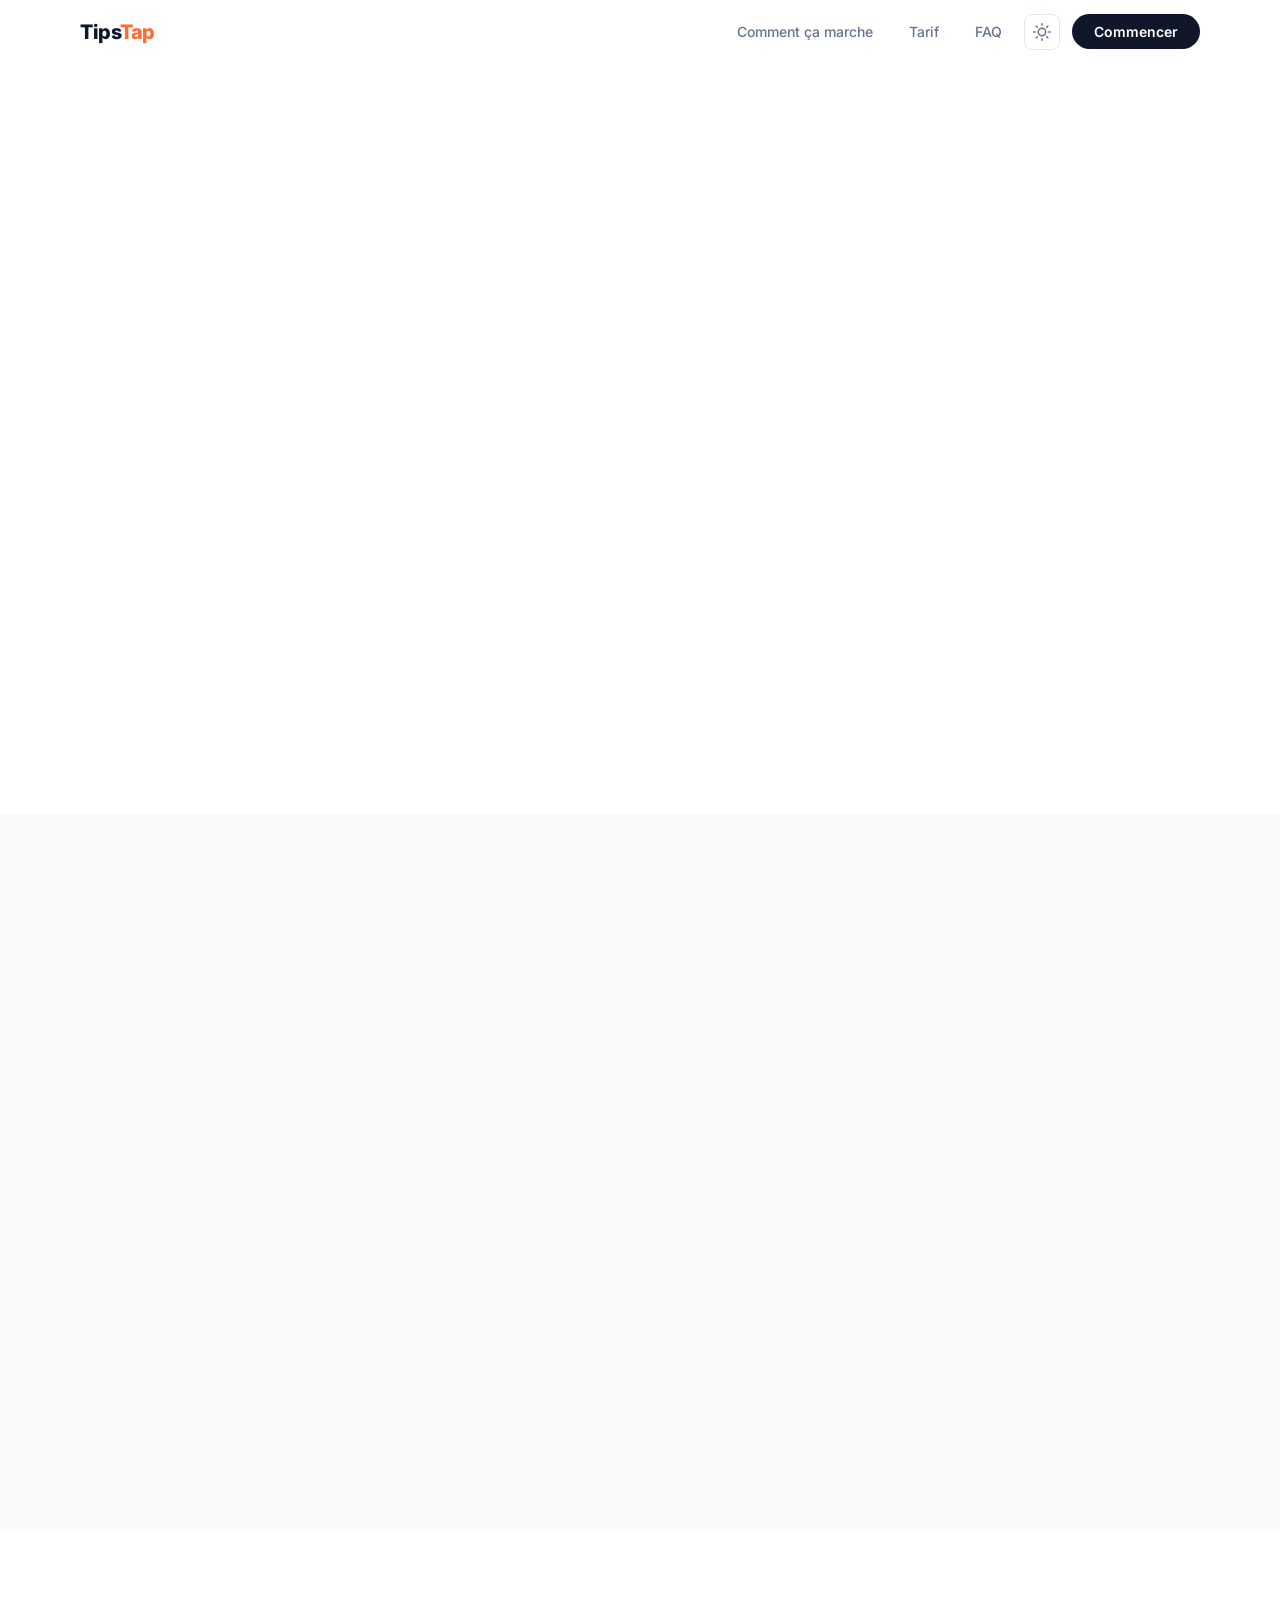
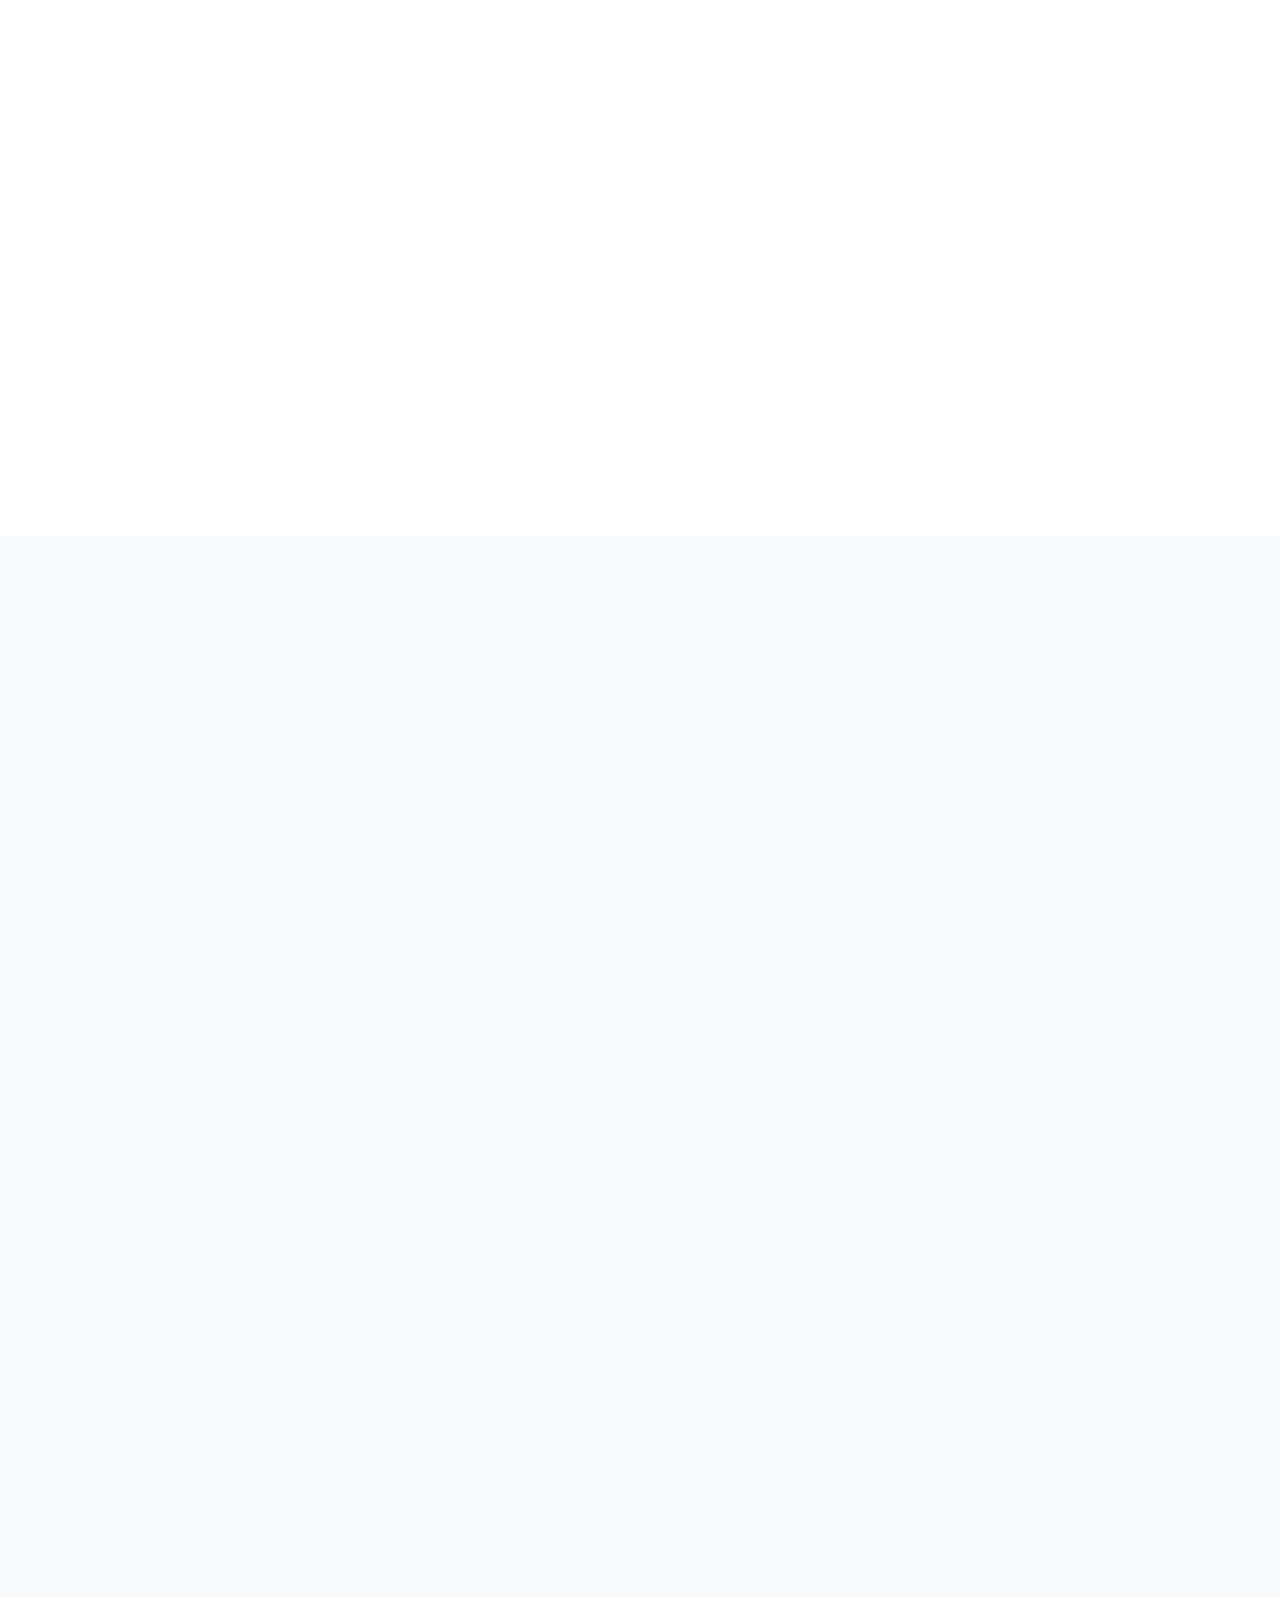
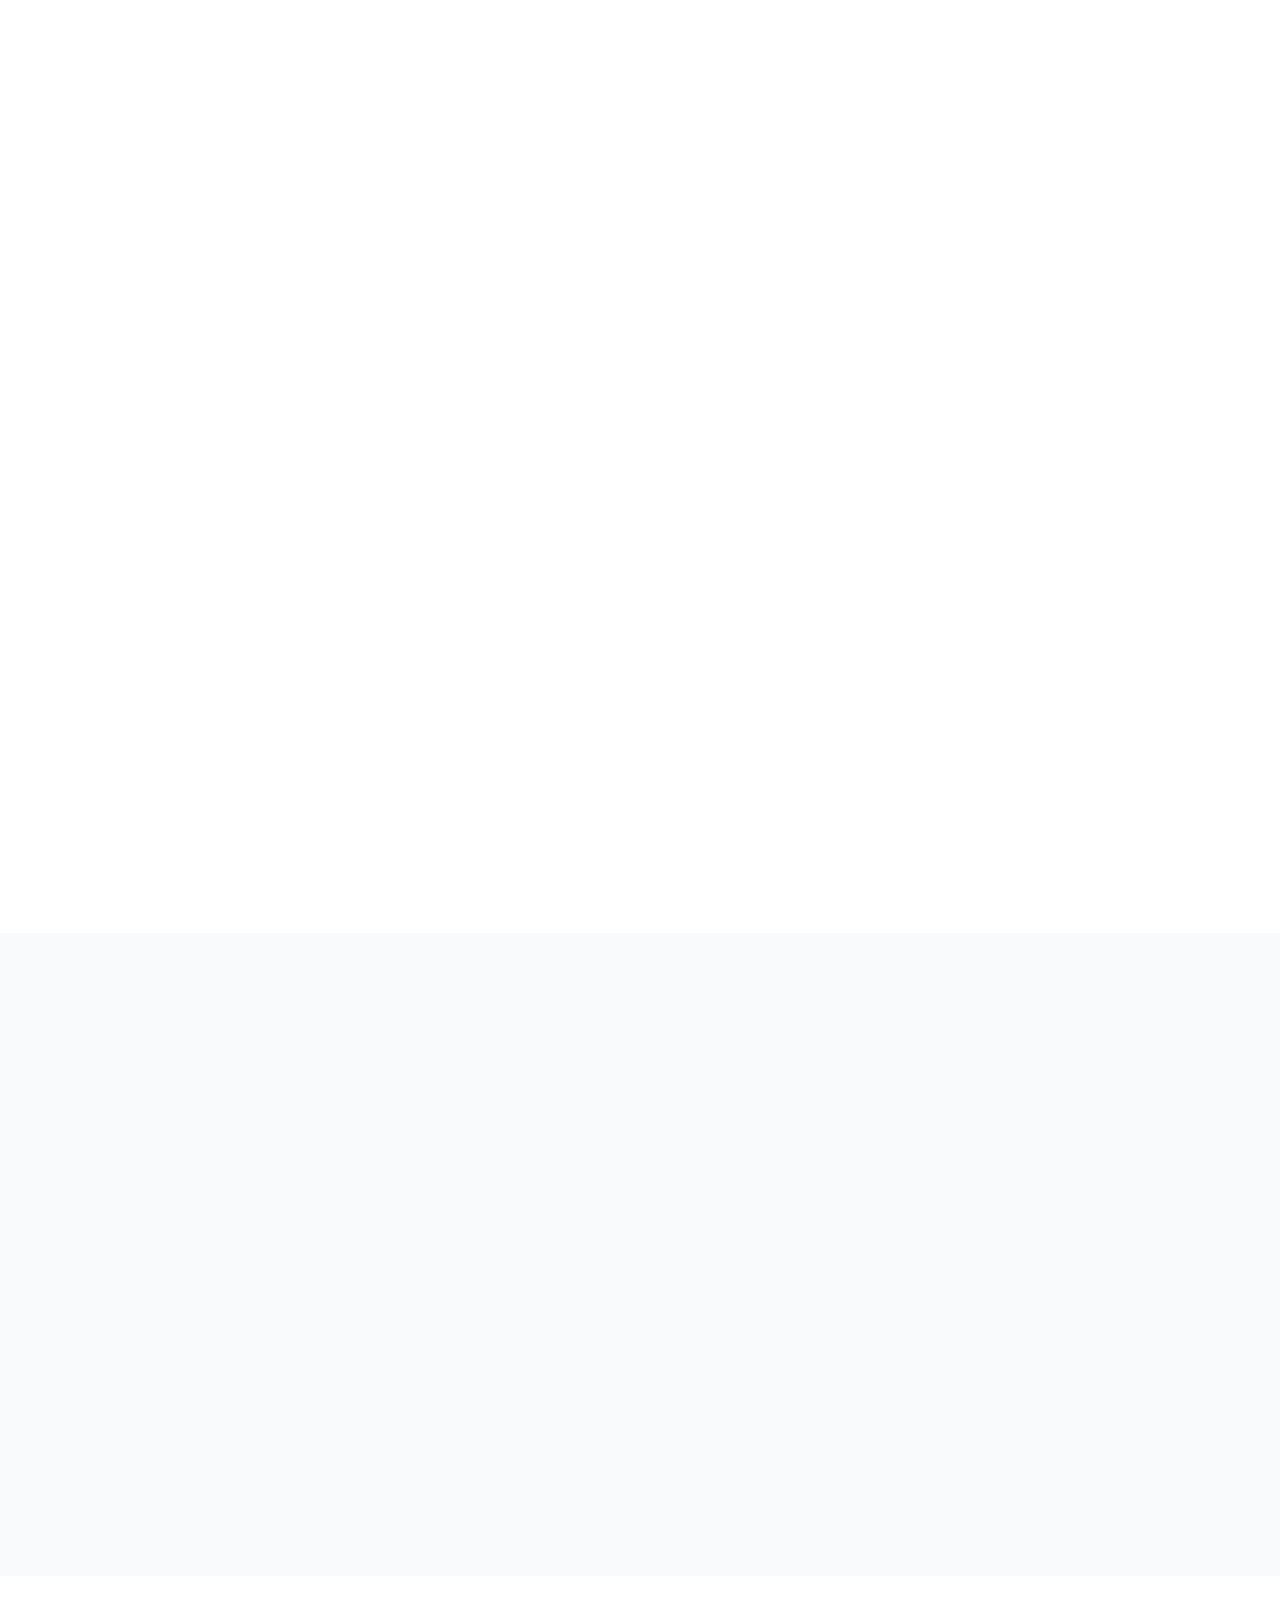
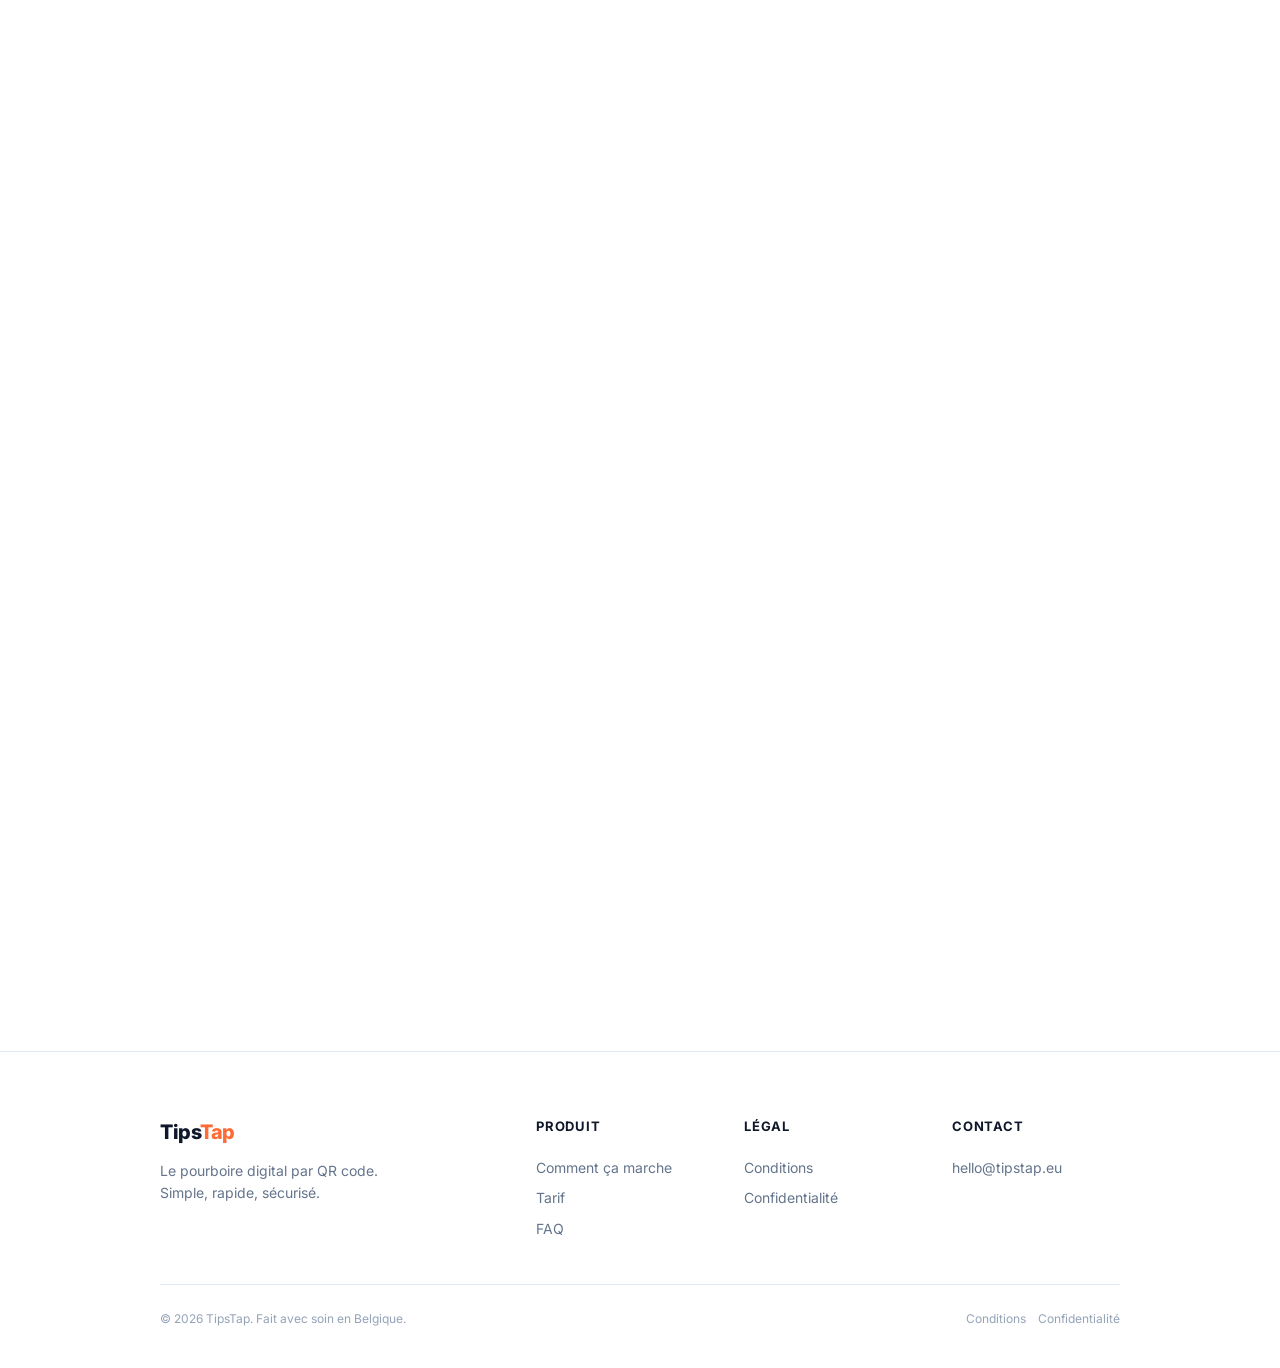
==== index.html @ 60801f9b "Pivot app: blurred media cards with Apple Pay / Google Pay - Dashboard: create cards (photo/video + " ====
<!DOCTYPE html>
<html lang="fr">
<head>
  <meta charset="UTF-8">
  <meta name="viewport" content="width=device-width, initial-scale=1.0">
  <title>TipsTap — Pourboire digital par QR code</title>
  <meta name="description" content="Recevez des pourboires par QR code. Cr&eacute;ez votre page en 2 minutes, imprimez votre QR, et recevez des tips par carte.">
  <meta property="og:title" content="TipsTap — Pourboire digital par QR code">
  <meta property="og:description" content="Plus personne ne paie en cash. Recevez vos pourboires par carte gr&acirc;ce &agrave; un simple QR code.">
  <meta property="og:type" content="website">
  <meta property="og:locale" content="fr_BE">
  <meta name="twitter:card" content="summary_large_image">
  <link rel="icon" href="data:image/svg+xml,<svg xmlns='http://www.w3.org/2000/svg' viewBox='0 0 100 100'><rect width='100' height='100' rx='22' fill='%23FF6B35'/><text x='50' y='70' font-size='52' text-anchor='middle' fill='white' font-family='system-ui' font-weight='800'>T</text></svg>">
  <link rel="preconnect" href="https://fonts.googleapis.com">
  <link href="https://fonts.googleapis.com/css2?family=Inter:wght@400;500;600;700;800;900&display=swap" rel="stylesheet">
  <link rel="stylesheet" href="design-system.css">
  <script>
    (function(){
      var t = localStorage.getItem('tipstap-theme') ||
        (matchMedia('(prefers-color-scheme:dark)').matches ? 'dark' : 'light');
      document.documentElement.setAttribute('data-theme', t);
    })();
  </script>
  <style>
    body { overflow-x: hidden; -webkit-text-size-adjust: 100%; }
    /* Safe areas for notched iPhones */
    @supports (padding: env(safe-area-inset-bottom)) {
      .footer { padding-bottom: calc(40px + env(safe-area-inset-bottom)); }
      .modal { padding-bottom: calc(36px + env(safe-area-inset-bottom)); }
    }

    /* ===== ANIMATIONS ===== */
    .fade-up {
      opacity: 0; transform: translateY(28px);
      transition: opacity 0.7s var(--ease), transform 0.7s var(--ease);
    }
    .fade-up.visible { opacity: 1; transform: none; }
    .delay-1 { transition-delay: 80ms; }
    .delay-2 { transition-delay: 160ms; }
    .delay-3 { transition-delay: 240ms; }
    .delay-4 { transition-delay: 320ms; }

    /* ===== NAV ===== */
    .nav {
      position: fixed; top: 0; left: 0; right: 0; z-index: 100;
      padding: 0 24px;
      background: rgba(255,255,255,0.75);
      backdrop-filter: blur(20px) saturate(180%);
      -webkit-backdrop-filter: blur(20px) saturate(180%);
      border-bottom: 1px solid transparent;
      transition: border-color 0.3s, background 0.3s;
    }
    [data-theme="dark"] .nav { background: rgba(11,17,32,0.8); }
    .nav.scrolled { border-bottom-color: var(--color-border); }
    .nav-inner {
      max-width: 1120px; margin: 0 auto;
      display: flex; align-items: center; justify-content: space-between;
      height: 64px;
    }
    .logo {
      text-decoration: none; display: flex; align-items: center; gap: 10px;
    }
    .nav-right { display: flex; align-items: center; gap: 8px; }
    .mobile-menu-btn {
      display: none; width: 36px; height: 36px; border-radius: var(--radius-xs);
      border: 1px solid var(--color-border); background: var(--color-surface);
      color: var(--color-text-secondary); cursor: pointer;
      align-items: center; justify-content: center; flex-shrink: 0;
    }
    .mobile-menu-btn svg { width: 20px; height: 20px; }
    .mobile-menu {
      display: none; position: fixed; top: 64px; left: 0; right: 0; z-index: 99;
      background: var(--color-surface); border-bottom: 1px solid var(--color-border);
      padding: 12px 24px 20px; box-shadow: var(--shadow-lg);
    }
    .mobile-menu.open { display: block; }
    .mobile-menu a {
      display: block; padding: 12px 0; font-size: 16px; font-weight: 500;
      color: var(--color-text); text-decoration: none;
      border-bottom: 1px solid var(--color-border-light);
    }
    .mobile-menu a:last-child { border: none; }
    .mobile-menu a:hover { color: var(--brand); }
    .nav-link {
      font-size: 14px; font-weight: 500; color: var(--color-text-secondary);
      text-decoration: none; padding: 8px 14px; border-radius: var(--radius-full);
      transition: color var(--duration), background var(--duration);
    }
    .nav-link:hover { color: var(--color-text); background: var(--color-surface-subtle); }
    .nav-cta {
      background: var(--color-text); color: var(--color-surface); border: none;
      padding: 9px 22px; border-radius: var(--radius-full); font-size: 14px;
      font-weight: 600; cursor: pointer; transition: opacity var(--duration);
      font-family: var(--font); margin-left: 4px;
    }
    .nav-cta:hover { opacity: 0.85; }

    /* ===== HERO ===== */
    .hero {
      padding: 140px 24px 60px;
      position: relative;
    }
    .hero-grid {
      max-width: 1120px; margin: 0 auto;
      display: grid; grid-template-columns: 1fr 1fr;
      gap: 64px; align-items: center;
    }
    .hero-text { max-width: 540px; }
    .hero-pill {
      display: inline-flex; align-items: center; gap: 8px;
      background: var(--brand-light); color: var(--brand);
      padding: 6px 16px 6px 8px; border-radius: var(--radius-full);
      font-size: 13px; font-weight: 600; margin-bottom: 24px;
      border: 1px solid rgba(255,107,53,0.15);
    }
    .hero-pill-dot {
      width: 8px; height: 8px; border-radius: 50%;
      background: var(--brand);
      animation: pulse 2s ease infinite;
    }
    @keyframes pulse {
      0%, 100% { opacity: 1; transform: scale(1); }
      50% { opacity: 0.5; transform: scale(0.8); }
    }
    .hero h1 {
      font-size: clamp(38px, 5.5vw, 62px); font-weight: 900;
      line-height: 1.06; letter-spacing: -0.035em;
      margin-bottom: 20px; color: var(--color-text);
    }
    .hero h1 .accent { color: var(--brand); }
    .hero-desc {
      font-size: 18px; line-height: 1.7; color: var(--color-text-secondary);
      margin-bottom: 32px;
    }
    .hero-actions { display: flex; gap: 12px; flex-wrap: wrap; }
    .btn-main {
      display: inline-flex; align-items: center; gap: 8px;
      background: var(--brand); color: white; border: none;
      padding: 14px 28px; border-radius: var(--radius-full); font-size: 16px;
      font-weight: 700; cursor: pointer; transition: all var(--duration);
      font-family: var(--font);
      box-shadow: 0 2px 8px var(--brand-glow);
    }
    .btn-main:hover { background: var(--brand-hover); transform: translateY(-1px); box-shadow: 0 8px 24px var(--brand-glow); }
    .btn-main svg { width: 18px; height: 18px; transition: transform var(--duration); }
    .btn-main:hover svg { transform: translateX(3px); }
    .btn-ghost {
      display: inline-flex; align-items: center; gap: 8px;
      background: var(--color-surface); color: var(--color-text); border: 1.5px solid var(--color-border);
      padding: 13px 28px; border-radius: var(--radius-full); font-size: 16px;
      font-weight: 600; cursor: pointer; transition: all var(--duration);
      font-family: var(--font); text-decoration: none;
    }
    .btn-ghost:hover { border-color: var(--color-text-tertiary); background: var(--color-surface-subtle); color: var(--color-text); }

    /* Social proof row */
    .hero-social {
      display: flex; align-items: center; gap: 12px; margin-top: 32px;
    }
    .hero-avatars {
      display: flex;
    }
    .hero-avatars img {
      width: 36px; height: 36px; border-radius: 50%;
      border: 2px solid var(--color-surface); object-fit: cover;
      margin-left: -8px;
    }
    .hero-avatars img:first-child { margin-left: 0; }
    .hero-social-text {
      font-size: 13px; color: var(--color-text-secondary); line-height: 1.4;
    }
    .hero-social-text strong { color: var(--color-text); }

    /* Phone mockup */
    .hero-visual {
      display: flex; justify-content: center; position: relative;
    }
    .phone {
      width: 300px; border-radius: 36px;
      background: var(--color-surface);
      border: 1px solid var(--color-border);
      padding: 16px;
      box-shadow: var(--shadow-xl);
      position: relative;
    }
    .phone-notch {
      width: 100px; height: 24px; background: var(--color-surface);
      border-radius: 0 0 16px 16px; margin: -16px auto 8px;
      position: relative; z-index: 2;
    }
    .phone-inner {
      background: var(--color-surface-subtle); border-radius: 24px;
      padding: 28px 18px; text-align: center;
    }
    .ph-avatar {
      width: 64px; height: 64px; border-radius: 50%;
      margin: 0 auto 12px; overflow: hidden;
      border: 3px solid var(--brand);
      box-shadow: 0 0 0 4px var(--brand-light);
    }
    .ph-avatar img { width: 100%; height: 100%; object-fit: cover; }
    .ph-name { font-size: 17px; font-weight: 700; color: var(--color-text); margin-bottom: 2px; }
    .ph-role { font-size: 12px; color: var(--color-text-tertiary); margin-bottom: 20px; }
    .ph-amounts { display: flex; gap: 8px; justify-content: center; margin-bottom: 16px; }
    .ph-amt {
      width: 54px; height: 42px; border-radius: 12px;
      border: 1.5px solid var(--color-border); background: var(--color-surface);
      display: flex; align-items: center; justify-content: center;
      font-size: 15px; font-weight: 700; color: var(--color-text-secondary);
    }
    .ph-amt.on { border-color: var(--brand); color: var(--brand); background: var(--brand-light); }
    .ph-btn {
      width: 100%; padding: 13px; border-radius: 14px;
      background: var(--brand); color: white; border: none;
      font-size: 15px; font-weight: 700; font-family: var(--font);
    }
    .ph-lock {
      font-size: 11px; color: var(--color-text-tertiary); margin-top: 12px;
      display: flex; align-items: center; justify-content: center; gap: 4px;
    }
    .ph-lock svg { width: 11px; height: 11px; }

    /* Floating notification */
    .phone-notif {
      position: absolute; top: 60px; right: -40px;
      background: var(--color-surface-raised); border: 1px solid var(--color-border);
      border-radius: var(--radius-sm); padding: 12px 16px;
      box-shadow: var(--shadow-lg);
      display: flex; align-items: center; gap: 10px;
      animation: float 3s ease-in-out infinite;
      white-space: nowrap;
    }
    @keyframes float {
      0%, 100% { transform: translateY(0); }
      50% { transform: translateY(-8px); }
    }
    .phone-notif-icon {
      width: 32px; height: 32px; border-radius: 8px;
      background: var(--color-success-light); color: var(--color-success);
      display: flex; align-items: center; justify-content: center;
      flex-shrink: 0;
    }
    .phone-notif-text { font-size: 12px; font-weight: 600; color: var(--color-text); }
    .phone-notif-sub { font-size: 11px; color: var(--color-text-tertiary); }

    /* ===== LOGOS / TRUST BAR ===== */
    .trust-bar {
      max-width: 960px; margin: 0 auto;
      padding: 48px 24px;
      text-align: center;
    }
    .trust-bar p {
      font-size: 13px; font-weight: 600; color: var(--color-text-tertiary);
      text-transform: uppercase; letter-spacing: 0.08em; margin-bottom: 24px;
    }
    .trust-logos {
      display: flex; justify-content: center; align-items: center;
      gap: 40px; flex-wrap: wrap; opacity: 0.5;
    }
    .trust-logos svg { height: 24px; color: var(--color-text-tertiary); }

    /* ===== STATS BAR ===== */
    .stats-bar {
      max-width: 800px; margin: 0 auto;
      display: grid; grid-template-columns: repeat(3, 1fr);
      gap: 0; background: var(--color-surface-raised);
      border: 1px solid var(--color-border);
      border-radius: var(--radius-lg); overflow: hidden;
    }
    .stat-item {
      text-align: center; padding: 28px 20px;
      border-right: 1px solid var(--color-border);
    }
    .stat-item:last-child { border-right: none; }
    .stat-val {
      font-size: 32px; font-weight: 900; color: var(--color-text);
      letter-spacing: -0.03em; line-height: 1;
    }
    .stat-val .hl { color: var(--brand); }
    .stat-label {
      font-size: 13px; color: var(--color-text-tertiary); font-weight: 500; margin-top: 6px;
    }

    /* ===== SECTION DEFAULTS ===== */
    .section { padding: 96px 24px; }
    .section-label {
      font-size: 13px; font-weight: 700; color: var(--brand);
      text-transform: uppercase; letter-spacing: 0.06em; margin-bottom: 12px;
    }
    .section-heading {
      font-size: clamp(28px, 4vw, 42px); font-weight: 800;
      line-height: 1.15; letter-spacing: -0.025em; margin-bottom: 14px;
      color: var(--color-text);
    }
    .section-desc {
      font-size: 17px; color: var(--color-text-secondary); max-width: 520px; line-height: 1.7;
    }
    .section-center { text-align: center; }
    .section-center .section-desc { margin: 0 auto; }
    .section-alt { background: var(--color-surface-subtle); }

    /* ===== USE CASES (NEW) ===== */
    .usecases-grid {
      display: grid; grid-template-columns: repeat(4, 1fr);
      gap: 16px; max-width: 1060px; margin: 56px auto 0;
    }
    .usecase-card {
      position: relative; border-radius: var(--radius); overflow: hidden;
      aspect-ratio: 4/5; cursor: pointer;
    }
    .usecase-card img {
      width: 100%; height: 100%; object-fit: cover;
      transition: transform 0.5s var(--ease);
    }
    .usecase-card:hover img { transform: scale(1.05); }
    .usecase-overlay {
      position: absolute; inset: 0;
      background: linear-gradient(to top, rgba(0,0,0,0.7) 0%, transparent 50%);
      display: flex; flex-direction: column; justify-content: flex-end;
      padding: 20px;
    }
    .usecase-label {
      font-size: 15px; font-weight: 700; color: white;
    }
    .usecase-sub {
      font-size: 12px; color: rgba(255,255,255,0.7); margin-top: 2px;
    }

    /* ===== HOW IT WORKS ===== */
    .steps {
      display: grid; grid-template-columns: repeat(3, 1fr);
      gap: 20px; max-width: 960px; margin: 56px auto 0;
      position: relative;
    }
    .step {
      background: var(--color-surface-raised); border: 1px solid var(--color-border);
      border-radius: var(--radius-lg); padding: 32px 24px;
      position: relative; transition: all 0.3s var(--ease);
    }
    .step:hover { border-color: var(--brand); box-shadow: 0 8px 32px var(--brand-glow); transform: translateY(-2px); }
    .step-num {
      width: 40px; height: 40px; border-radius: var(--radius-sm);
      background: var(--brand-light); color: var(--brand);
      display: flex; align-items: center; justify-content: center;
      font-size: 16px; font-weight: 800; margin-bottom: 20px;
    }
    .step-icon {
      position: absolute; top: 28px; right: 24px;
      width: 44px; height: 44px; border-radius: var(--radius-sm);
      background: var(--color-surface-subtle); color: var(--color-text-tertiary);
      display: flex; align-items: center; justify-content: center;
    }
    .step-icon svg { width: 22px; height: 22px; }
    .step h3 { font-size: 17px; font-weight: 700; margin-bottom: 8px; color: var(--color-text); }
    .step p { font-size: 14px; color: var(--color-text-secondary); line-height: 1.7; }

    /* ===== PRODUCT IN ACTION (NEW) ===== */
    .showcase {
      max-width: 1060px; margin: 0 auto;
    }
    .showcase-item {
      display: grid; grid-template-columns: 1fr 1fr;
      gap: 64px; align-items: center;
      margin-top: 64px;
    }
    .showcase-item.reverse { direction: rtl; }
    .showcase-item.reverse > * { direction: ltr; }
    .showcase-badge {
      display: inline-flex; align-items: center; gap: 6px;
      font-size: 12px; font-weight: 700; color: var(--brand);
      text-transform: uppercase; letter-spacing: 0.06em; margin-bottom: 12px;
    }
    .showcase-badge svg { width: 16px; height: 16px; }
    .showcase-item h3 {
      font-size: 24px; font-weight: 800; color: var(--color-text);
      margin-bottom: 12px; letter-spacing: -0.02em;
    }
    .showcase-item p {
      font-size: 15px; color: var(--color-text-secondary); line-height: 1.7;
      margin-bottom: 20px;
    }
    .showcase-feature {
      display: flex; align-items: center; gap: 10px; margin-bottom: 10px;
    }
    .showcase-feature-icon {
      width: 28px; height: 28px; border-radius: 8px;
      background: var(--brand-light); color: var(--brand);
      display: flex; align-items: center; justify-content: center; flex-shrink: 0;
    }
    .showcase-feature-icon svg { width: 14px; height: 14px; }
    .showcase-feature span { font-size: 14px; font-weight: 500; color: var(--color-text); }
    .showcase-visual {
      background: var(--color-surface-subtle); border: 1px solid var(--color-border);
      border-radius: var(--radius-lg); padding: 32px;
      display: flex; align-items: center; justify-content: center;
    }
    .showcase-phone {
      width: 240px; border-radius: 28px;
      background: var(--color-surface);
      border: 1px solid var(--color-border);
      padding: 12px; box-shadow: var(--shadow-lg);
    }
    .showcase-phone-inner {
      background: var(--color-surface-subtle); border-radius: 20px;
      padding: 20px 14px; text-align: center;
    }
    .showcase-dash {
      width: 100%; border-radius: var(--radius);
      background: var(--color-surface);
      border: 1px solid var(--color-border);
      padding: 20px; box-shadow: var(--shadow-lg);
    }
    .showcase-dash-header {
      display: flex; align-items: center; justify-content: space-between;
      margin-bottom: 16px;
    }
    .showcase-dash-title { font-size: 14px; font-weight: 700; color: var(--color-text); }
    .showcase-dash-badge {
      font-size: 11px; font-weight: 600; color: var(--color-success);
      background: var(--color-success-light); padding: 3px 8px; border-radius: 6px;
    }
    .showcase-dash-stats {
      display: grid; grid-template-columns: repeat(3, 1fr); gap: 12px;
      margin-bottom: 16px;
    }
    .sds-card {
      background: var(--color-surface-subtle); border-radius: var(--radius-xs);
      padding: 12px; text-align: center;
    }
    .sds-val { font-size: 18px; font-weight: 800; color: var(--color-text); }
    .sds-label { font-size: 10px; color: var(--color-text-tertiary); margin-top: 2px; }
    .showcase-dash-bars {
      display: flex; align-items: flex-end; gap: 6px; height: 60px;
    }
    .sdb {
      flex: 1; border-radius: 4px 4px 0 0;
      background: var(--brand-light);
    }
    .sdb.active { background: var(--brand); }

    /* ===== PRICING ===== */
    .pricing-section { position: relative; }
    .price-box {
      max-width: 440px; margin: 48px auto 0;
      background: var(--color-surface-raised); border: 1px solid var(--color-border);
      border-radius: var(--radius-xl); padding: 40px 32px;
      text-align: center; position: relative;
      box-shadow: var(--shadow-md);
    }
    .price-popular {
      position: absolute; top: -12px; left: 50%; transform: translateX(-50%);
      background: var(--brand); color: white;
      padding: 4px 16px; border-radius: var(--radius-full);
      font-size: 12px; font-weight: 700;
    }
    .price-tag { font-size: 13px; font-weight: 600; color: var(--color-text-tertiary); margin-bottom: 8px; }
    .price-val {
      font-size: 56px; font-weight: 900; letter-spacing: -0.04em;
      color: var(--color-text); line-height: 1;
    }
    .price-val small { font-size: 20px; font-weight: 500; color: var(--color-text-tertiary); }
    .price-note { font-size: 14px; color: var(--color-text-secondary); margin: 8px 0 28px; }
    .check-list { list-style: none; text-align: left; margin-bottom: 28px; }
    .check-list li {
      padding: 10px 0; font-size: 15px; color: var(--color-text-secondary);
      display: flex; align-items: center; gap: 12px;
      border-bottom: 1px solid var(--color-border-light);
    }
    .check-list li:last-child { border: none; }
    .check-list li svg { flex-shrink: 0; color: var(--brand); }
    .price-btn {
      width: 100%; padding: 15px; border-radius: var(--radius-sm);
      background: var(--brand); color: white; border: none;
      font-size: 16px; font-weight: 700; cursor: pointer;
      transition: all var(--duration); font-family: var(--font);
      box-shadow: 0 2px 8px var(--brand-glow);
    }
    .price-btn:hover { background: var(--brand-hover); transform: translateY(-1px); }

    /* ===== TESTIMONIALS ===== */
    .reviews {
      display: grid; grid-template-columns: repeat(auto-fit, minmax(300px, 1fr));
      gap: 20px; max-width: 1060px; margin: 56px auto 0;
    }
    .review {
      background: var(--color-surface-raised); border: 1px solid var(--color-border);
      border-radius: var(--radius-lg); padding: 28px 24px;
      transition: border-color 0.3s, box-shadow 0.3s;
    }
    .review:hover { border-color: var(--color-text-tertiary); box-shadow: var(--shadow-md); }
    .review-quote {
      font-size: 32px; color: var(--brand); opacity: 0.3; line-height: 1; margin-bottom: 8px;
    }
    .review-stars { color: #F59E0B; font-size: 14px; letter-spacing: 2px; margin-bottom: 12px; }
    .review-text { font-size: 15px; color: var(--color-text-secondary); line-height: 1.7; margin-bottom: 20px; }
    .review-author { display: flex; align-items: center; gap: 12px; }
    .review-av {
      width: 40px; height: 40px; border-radius: 50%;
      overflow: hidden; flex-shrink: 0;
      border: 2px solid var(--color-border);
    }
    .review-av img { width: 100%; height: 100%; object-fit: cover; }
    .review-name { font-size: 14px; font-weight: 700; color: var(--color-text); }
    .review-role { font-size: 12px; color: var(--color-text-tertiary); }

    /* ===== FAQ ===== */
    .faq-list { max-width: 640px; margin: 48px auto 0; }
    .faq-item { border-bottom: 1px solid var(--color-border); }
    .faq-q {
      display: flex; justify-content: space-between; align-items: center;
      cursor: pointer; font-size: 15px; font-weight: 600;
      color: var(--color-text); background: none; border: none;
      width: 100%; text-align: left; padding: 20px 0;
      font-family: var(--font); transition: color var(--duration); gap: 16px;
    }
    .faq-q:hover { color: var(--brand); }
    .faq-chevron {
      width: 20px; height: 20px; flex-shrink: 0;
      transition: transform 0.3s; color: var(--color-text-tertiary);
    }
    .faq-item.open .faq-chevron { transform: rotate(180deg); color: var(--brand); }
    .faq-a { max-height: 0; overflow: hidden; transition: max-height 0.35s ease; }
    .faq-item.open .faq-a { max-height: 200px; }
    .faq-a p { padding-bottom: 20px; font-size: 15px; color: var(--color-text-secondary); line-height: 1.7; }

    /* ===== CTA BANNER ===== */
    .cta-section { padding: 0 24px 96px; }
    .cta-box {
      max-width: 1060px; margin: 0 auto;
      background: #0F172A; border-radius: var(--radius-xl);
      padding: 80px 40px; text-align: center;
      position: relative; overflow: hidden;
    }
    [data-theme="dark"] .cta-box {
      background: #162031; border: 1px solid var(--color-border);
    }
    .cta-box::before {
      content: ''; position: absolute; inset: 0;
      background: radial-gradient(ellipse 50% 70% at 50% 110%, var(--brand-glow), transparent);
    }
    .cta-box::after {
      content: ''; position: absolute; inset: 0; opacity: 0.03;
      background-image: url("data:image/svg+xml,%3Csvg width='40' height='40' xmlns='http://www.w3.org/2000/svg'%3E%3Cpath d='M0 0h40v40H0z' fill='none'/%3E%3Cpath d='M0 20h40M20 0v40' stroke='white' stroke-width='0.5'/%3E%3C/svg%3E");
    }
    .cta-box h2 {
      font-size: clamp(26px, 4vw, 40px); font-weight: 800;
      color: white; margin-bottom: 14px; position: relative;
      letter-spacing: -0.02em;
    }
    .cta-box p {
      font-size: 17px; color: rgba(255,255,255,0.5);
      margin-bottom: 36px; position: relative;
    }
    .cta-box-btn {
      position: relative;
      display: inline-flex; align-items: center; gap: 8px;
      background: var(--brand); color: white; border: none;
      padding: 16px 36px; border-radius: var(--radius-full); font-size: 16px;
      font-weight: 700; cursor: pointer; transition: all var(--duration);
      font-family: var(--font);
      box-shadow: 0 4px 16px var(--brand-glow);
    }
    .cta-box-btn:hover { background: var(--brand-hover); transform: translateY(-2px); box-shadow: 0 8px 32px var(--brand-glow); }
    .cta-box-btn svg { width: 18px; height: 18px; transition: transform var(--duration); }
    .cta-box-btn:hover svg { transform: translateX(3px); }

    /* ===== FOOTER ===== */
    .footer {
      padding: 64px 24px 40px; border-top: 1px solid var(--color-border);
    }
    .footer-inner {
      max-width: 960px; margin: 0 auto;
      display: grid; grid-template-columns: 2fr 1fr 1fr 1fr;
      gap: 40px;
    }
    .footer-brand p {
      font-size: 14px; color: var(--color-text-secondary); margin-top: 12px;
      max-width: 240px; line-height: 1.6;
    }
    .footer-col h4 {
      font-size: 13px; font-weight: 700; color: var(--color-text);
      text-transform: uppercase; letter-spacing: 0.06em; margin-bottom: 16px;
    }
    .footer-col a {
      display: block; font-size: 14px; color: var(--color-text-secondary);
      text-decoration: none; padding: 4px 0; transition: color var(--duration);
    }
    .footer-col a:hover { color: var(--brand); }
    .footer-bottom {
      max-width: 960px; margin: 40px auto 0;
      padding-top: 24px; border-top: 1px solid var(--color-border);
      display: flex; justify-content: space-between; align-items: center;
    }
    .footer-copy { font-size: 12px; color: var(--color-text-tertiary); }

    /* ===== AUTH MODAL ===== */
    .modal-overlay {
      display: none; position: fixed; inset: 0; z-index: 200;
      background: var(--color-overlay); backdrop-filter: blur(8px);
      -webkit-backdrop-filter: blur(8px);
      align-items: center; justify-content: center; padding: 24px;
    }
    .modal-overlay.active { display: flex; }
    .modal {
      background: var(--color-surface); border-radius: var(--radius-lg);
      padding: 40px 32px; width: 100%; max-width: 400px;
      box-shadow: var(--shadow-xl);
      border: 1px solid var(--color-border);
      position: relative;
      animation: slideUp 0.25s var(--ease);
    }
    @keyframes slideUp {
      from { opacity: 0; transform: translateY(16px); }
      to { opacity: 1; transform: translateY(0); }
    }
    .modal-close {
      position: absolute; top: 14px; right: 14px;
      width: 32px; height: 32px; border-radius: var(--radius-xs);
      border: 1px solid var(--color-border); background: var(--color-surface); cursor: pointer;
      font-size: 16px; color: var(--color-text-tertiary); display: flex;
      align-items: center; justify-content: center; transition: all var(--duration);
    }
    .modal-close:hover { background: var(--color-surface-subtle); color: var(--color-text); }
    .modal h2 { font-size: 22px; font-weight: 800; margin-bottom: 4px; color: var(--color-text); }
    .modal .subtitle { font-size: 14px; color: var(--color-text-secondary); margin-bottom: 24px; }
    .tabs {
      display: flex; gap: 4px; background: var(--color-surface-subtle);
      border-radius: var(--radius-sm); padding: 4px; margin-bottom: 20px;
      border: 1px solid var(--color-border-light);
    }
    .tab {
      flex: 1; padding: 9px; text-align: center; border: none;
      background: transparent; border-radius: 9px; font-size: 13px;
      font-weight: 600; color: var(--color-text-tertiary); cursor: pointer;
      transition: all var(--duration); font-family: var(--font);
    }
    .tab.active { background: var(--color-surface); color: var(--color-text); box-shadow: var(--shadow-xs); }
    .form-group { margin-bottom: 14px; }
    .form-group label {
      display: block; font-size: 13px; font-weight: 600;
      color: var(--color-text); margin-bottom: 5px;
    }
    .form-group input {
      width: 100%; padding: 11px 14px; border: 1.5px solid var(--color-border);
      border-radius: 10px; font-size: 15px; outline: none;
      transition: all var(--duration); font-family: var(--font);
      background: var(--color-surface); color: var(--color-text);
    }
    .form-group input:focus { border-color: var(--brand); box-shadow: 0 0 0 3px var(--brand-glow); }
    .form-group input.error { border-color: var(--color-error); }
    .btn-primary {
      width: 100%; padding: 13px; border-radius: 10px;
      background: var(--brand); color: white; border: none;
      font-size: 15px; font-weight: 700; cursor: pointer;
      transition: all var(--duration); margin-top: 6px; font-family: var(--font);
      box-shadow: 0 2px 8px var(--brand-glow);
    }
    .btn-primary:hover { background: var(--brand-hover); }
    .btn-primary:disabled { opacity: 0.5; cursor: not-allowed; }
    .auth-error {
      background: var(--color-error-light); color: var(--color-error); padding: 10px 14px;
      border-radius: 10px; font-size: 13px; margin-bottom: 14px;
      display: none; border: 1px solid rgba(239,68,68,0.2);
    }
    .auth-error.visible { display: block; }
    .forgot-link {
      display: block; text-align: right; font-size: 13px;
      color: var(--brand); text-decoration: none; margin-top: -6px;
      margin-bottom: 6px; cursor: pointer;
    }
    .switch-auth {
      text-align: center; font-size: 13px; color: var(--color-text-secondary); margin-top: 18px;
    }
    .switch-auth a { color: var(--brand); font-weight: 600; cursor: pointer; text-decoration: none; }

    /* ===== RESPONSIVE ===== */
    @media (max-width: 900px) {
      .hero-grid { grid-template-columns: 1fr; text-align: center; gap: 40px; }
      .hero-text { max-width: 560px; margin: 0 auto; }
      .hero-actions { justify-content: center; }
      .hero-social { justify-content: center; }
      .phone-notif { right: -10px; }
      .usecases-grid { grid-template-columns: repeat(2, 1fr); }
      .showcase-item, .showcase-item.reverse { grid-template-columns: 1fr; gap: 32px; }
      .showcase-item.reverse { direction: ltr; }
      .footer-inner { grid-template-columns: 1fr 1fr; }
      .section { padding: 72px 24px; }
    }
    @media (max-width: 640px) {
      .hero { padding: 100px 16px 32px; }
      .nav-inner { height: 56px; }
      .nav-link { display: none; }
      .mobile-menu-btn { display: flex; }
      .nav-cta { padding: 8px 16px; font-size: 13px; }
      .section { padding: 56px 16px; }
      .section-heading { font-size: 26px; }
      .section-desc { font-size: 15px; }
      .steps { grid-template-columns: 1fr; max-width: 400px; margin-left: auto; margin-right: auto; }
      .stats-bar { grid-template-columns: 1fr; }
      .stat-item { border-right: none; border-bottom: 1px solid var(--color-border); padding: 20px 16px; }
      .stat-item:last-child { border-bottom: none; }
      .stat-val { font-size: 26px; }
      .usecases-grid { grid-template-columns: 1fr 1fr; gap: 10px; }
      .usecase-card { aspect-ratio: 3/4; }
      .reviews { grid-template-columns: 1fr; }
      .phone { width: 240px; border-radius: 28px; padding: 12px; }
      .phone-inner { padding: 20px 14px; border-radius: 20px; }
      .phone-notch { width: 80px; height: 20px; }
      .phone-notif { top: 40px; right: -6px; padding: 8px 12px; }
      .phone-notif-text { font-size: 11px; }
      .phone-notif-sub { font-size: 10px; }
      .phone-notif-icon { width: 28px; height: 28px; }
      .ph-avatar { width: 52px; height: 52px; }
      .ph-name { font-size: 15px; }
      .ph-amounts { gap: 6px; }
      .ph-amt { width: 44px; height: 36px; font-size: 13px; border-radius: 10px; }
      .ph-btn { padding: 11px; font-size: 13px; border-radius: 12px; }
      .cta-box { padding: 48px 20px; border-radius: var(--radius-lg); }
      .cta-box h2 { font-size: 24px; }
      .cta-box p { font-size: 15px; margin-bottom: 28px; }
      .cta-box-btn { padding: 14px 28px; font-size: 15px; }
      .modal-overlay { padding: 0; align-items: flex-end; }
      .modal {
        padding: 28px 20px 36px; border-radius: var(--radius-lg) var(--radius-lg) 0 0;
        max-width: 100%; max-height: 92vh; overflow-y: auto;
        animation: slideUpMobile 0.3s var(--ease);
      }
      @keyframes slideUpMobile {
        from { transform: translateY(100%); } to { transform: translateY(0); }
      }
      .price-box { padding: 32px 20px; }
      .price-val { font-size: 44px; }
      .check-list li { font-size: 14px; padding: 9px 0; }
      .review { padding: 22px 18px; }
      .faq-q { font-size: 14px; padding: 16px 0; }
      .footer { padding: 48px 16px 32px; }
      .footer-inner { grid-template-columns: 1fr; gap: 28px; }
      .footer-bottom { flex-direction: column; gap: 12px; text-align: center; }
      .hero-desc { font-size: 16px; }
      .hero-pill { font-size: 12px; padding: 5px 12px 5px 7px; }
      .btn-main { padding: 13px 24px; font-size: 15px; width: 100%; justify-content: center; }
      .btn-ghost { padding: 12px 24px; font-size: 15px; width: 100%; justify-content: center; }
      .hero-actions { flex-direction: column; width: 100%; max-width: 320px; margin-left: auto; margin-right: auto; }
      .hero-social { flex-direction: column; gap: 8px; }
      .hero-avatars img { width: 32px; height: 32px; }
      .step { padding: 24px 20px; }
      .step-icon { top: 20px; right: 16px; width: 38px; height: 38px; }
      .showcase-visual { padding: 20px; }
      .showcase-phone { width: 200px; }
      .showcase-item h3 { font-size: 20px; }
      .showcase-item p { font-size: 14px; }
      .trust-bar { padding: 32px 16px; }
      .trust-logos { gap: 24px; }
    }
    @media (max-width: 380px) {
      .hero h1 { font-size: 30px; }
      .usecases-grid { grid-template-columns: 1fr; }
      .usecase-card { aspect-ratio: 16/10; }
      .phone { width: 220px; }
      .stat-val { font-size: 22px; }
      .nav-cta { padding: 7px 12px; font-size: 12px; }
    }
  </style>
</head>
<body>

  <!-- NAV -->
  <nav class="nav" id="mainNav">
    <div class="nav-inner">
      <a href="/" class="logo">
        <span class="logo-wordmark">Tips<span>Tap</span></span>
      </a>
      <div class="nav-right">
        <a href="#how" class="nav-link">Comment &ccedil;a marche</a>
        <a href="#pricing" class="nav-link">Tarif</a>
        <a href="#faq" class="nav-link">FAQ</a>
        <button class="mobile-menu-btn" onclick="toggleMobileMenu()" aria-label="Menu">
          <svg viewBox="0 0 24 24" fill="none" stroke="currentColor" stroke-width="2" stroke-linecap="round"><line x1="3" y1="6" x2="21" y2="6"/><line x1="3" y1="12" x2="21" y2="12"/><line x1="3" y1="18" x2="21" y2="18"/></svg>
        </button>
        <button class="theme-toggle" onclick="toggleTheme()" aria-label="Changer le th&egrave;me">
          <svg class="icon-sun" viewBox="0 0 24 24" fill="none" stroke="currentColor" stroke-width="2" stroke-linecap="round"><circle cx="12" cy="12" r="5"/><line x1="12" y1="1" x2="12" y2="3"/><line x1="12" y1="21" x2="12" y2="23"/><line x1="4.22" y1="4.22" x2="5.64" y2="5.64"/><line x1="18.36" y1="18.36" x2="19.78" y2="19.78"/><line x1="1" y1="12" x2="3" y2="12"/><line x1="21" y1="12" x2="23" y2="12"/><line x1="4.22" y1="19.78" x2="5.64" y2="18.36"/><line x1="18.36" y1="5.64" x2="19.78" y2="4.22"/></svg>
          <svg class="icon-moon" viewBox="0 0 24 24" fill="none" stroke="currentColor" stroke-width="2" stroke-linecap="round"><path d="M21 12.79A9 9 0 1111.21 3 7 7 0 0021 12.79z"/></svg>
        </button>
        <button class="nav-cta" onclick="openAuth()">Commencer</button>
      </div>
    </div>
  </nav>

  <!-- MOBILE MENU -->
  <div class="mobile-menu" id="mobileMenu">
    <a href="#how" onclick="closeMobileMenu()">Comment &ccedil;a marche</a>
    <a href="#pricing" onclick="closeMobileMenu()">Tarif</a>
    <a href="#faq" onclick="closeMobileMenu()">FAQ</a>
    <a href="#" onclick="closeMobileMenu();openAuth();return false;" style="color:var(--brand);font-weight:700;">Commencer</a>
  </div>

  <!-- HERO -->
  <section class="hero">
    <div class="hero-grid">
      <div class="hero-text">
        <div class="hero-pill fade-up">
          <div class="hero-pill-dot"></div>
          Lancement en Belgique
        </div>
        <h1 class="fade-up delay-1">Le pourboire<br>passe au <span class="accent">digital.</span></h1>
        <p class="hero-desc fade-up delay-2">Cr&eacute;ez votre QR code, imprimez-le, et recevez des tips par carte, Apple&nbsp;Pay ou Google&nbsp;Pay. Sans app, sans mat&eacute;riel.</p>
        <div class="hero-actions fade-up delay-3">
          <button class="btn-main" onclick="openAuth()">
            Cr&eacute;er mon QR gratuit
            <svg viewBox="0 0 24 24" fill="none" stroke="currentColor" stroke-width="2.5" stroke-linecap="round" stroke-linejoin="round"><path d="M5 12h14M12 5l7 7-7 7"/></svg>
          </button>
          <a class="btn-ghost" href="#how">D&eacute;couvrir</a>
        </div>
        <div class="hero-social fade-up delay-4">
          <div class="hero-avatars">
            <img src="https://images.unsplash.com/photo-1507003211169-0a1dd7228f2d?w=80&h=80&fit=crop&crop=face" alt="" loading="lazy">
            <img src="https://images.unsplash.com/photo-1494790108377-be9c29b29330?w=80&h=80&fit=crop&crop=face" alt="" loading="lazy">
            <img src="https://images.unsplash.com/photo-1506794778202-cad84cf45f1d?w=80&h=80&fit=crop&crop=face" alt="" loading="lazy">
            <img src="https://images.unsplash.com/photo-1438761681033-6461ffad8d80?w=80&h=80&fit=crop&crop=face" alt="" loading="lazy">
          </div>
          <div class="hero-social-text"><strong>500+ pros</strong> nous font d&eacute;j&agrave; confiance</div>
        </div>
      </div>
      <div class="hero-visual fade-up delay-2">
        <div class="phone">
          <div class="phone-notch"></div>
          <div class="phone-inner">
            <div class="ph-avatar">
              <img src="https://images.unsplash.com/photo-1534528741775-53994a69daeb?w=128&h=128&fit=crop&crop=face" alt="">
            </div>
            <div class="ph-name">Sarah M.</div>
            <div class="ph-role">Barista chez Copernic</div>
            <div class="ph-amounts">
              <div class="ph-amt">1&euro;</div>
              <div class="ph-amt on">2&euro;</div>
              <div class="ph-amt">5&euro;</div>
              <div class="ph-amt">...</div>
            </div>
            <div class="ph-btn">Laisser 2,00&euro; de tip</div>
            <div class="ph-lock">
              <svg viewBox="0 0 24 24" fill="none" stroke="currentColor" stroke-width="2.5"><rect x="3" y="11" width="18" height="11" rx="2"/><path d="M7 11V7a5 5 0 0110 0v4"/></svg>
              S&eacute;curis&eacute; Stripe
            </div>
          </div>
        </div>
        <div class="phone-notif">
          <div class="phone-notif-icon">
            <svg width="16" height="16" viewBox="0 0 24 24" fill="none" stroke="currentColor" stroke-width="2.5" stroke-linecap="round"><polyline points="20 6 9 17 4 12"/></svg>
          </div>
          <div>
            <div class="phone-notif-text">+2,00&euro; re&ccedil;u !</div>
            <div class="phone-notif-sub">De Thomas &middot; il y a 3s</div>
          </div>
        </div>
      </div>
    </div>
  </section>

  <!-- STATS BAR -->
  <div class="section" style="padding-top:24px;padding-bottom:48px;">
    <div class="stats-bar fade-up">
      <div class="stat-item">
        <div class="stat-val"><span class="hl">10%</span></div>
        <div class="stat-label">Commission unique</div>
      </div>
      <div class="stat-item">
        <div class="stat-val">2 min</div>
        <div class="stat-label">Pour d&eacute;marrer</div>
      </div>
      <div class="stat-item">
        <div class="stat-val">0&euro;</div>
        <div class="stat-label">Abonnement</div>
      </div>
    </div>
  </div>

  <!-- USE CASES -->
  <section class="section section-alt">
    <div class="section-center">
      <div class="section-label fade-up">Pour qui ?</div>
      <h2 class="section-heading fade-up">Pour tous les professionnels du service.</h2>
      <p class="section-desc fade-up">Serveurs, coiffeurs, livreurs, musiciens... Le pourboire digital s'adapte &agrave; votre m&eacute;tier.</p>
    </div>
    <div class="usecases-grid">
      <div class="usecase-card fade-up">
        <img src="https://images.unsplash.com/photo-1577219491135-ce391730fb2c?w=400&h=500&fit=crop" alt="Serveur" loading="lazy">
        <div class="usecase-overlay">
          <div class="usecase-label">Serveurs &amp; Barmans</div>
          <div class="usecase-sub">Caf&eacute;s, restaurants, bars</div>
        </div>
      </div>
      <div class="usecase-card fade-up delay-1">
        <img src="https://images.unsplash.com/photo-1560066984-138dadb4c035?w=400&h=500&fit=crop" alt="Coiffeur" loading="lazy">
        <div class="usecase-overlay">
          <div class="usecase-label">Coiffeurs &amp; Esth&eacute;ticiennes</div>
          <div class="usecase-sub">Salons de beaut&eacute;</div>
        </div>
      </div>
      <div class="usecase-card fade-up delay-2">
        <img src="https://images.unsplash.com/photo-1526367790999-0150786686a2?w=400&h=500&fit=crop" alt="Livreur" loading="lazy">
        <div class="usecase-overlay">
          <div class="usecase-label">Livreurs &amp; Chauffeurs</div>
          <div class="usecase-sub">Livraison, taxi, VTC</div>
        </div>
      </div>
      <div class="usecase-card fade-up delay-3">
        <img src="https://images.unsplash.com/photo-1511671782779-c97d3d27a1d4?w=400&h=500&fit=crop" alt="Musicien" loading="lazy">
        <div class="usecase-overlay">
          <div class="usecase-label">Musiciens &amp; Artistes</div>
          <div class="usecase-sub">Concerts, rue, &eacute;v&eacute;nements</div>
        </div>
      </div>
    </div>
  </section>

  <!-- HOW IT WORKS -->
  <section class="section" id="how">
    <div class="section-center">
      <div class="section-label fade-up">Comment &ccedil;a marche</div>
      <h2 class="section-heading fade-up">Trois &eacute;tapes. Deux minutes.</h2>
      <p class="section-desc fade-up">Pas d'app &agrave; installer, pas de mat&eacute;riel &agrave; acheter.</p>
    </div>
    <div class="steps">
      <div class="step fade-up">
        <div class="step-num">1</div>
        <div class="step-icon">
          <svg viewBox="0 0 24 24" fill="none" stroke="currentColor" stroke-width="1.5" stroke-linecap="round" stroke-linejoin="round"><path d="M20 21v-2a4 4 0 0 0-4-4H8a4 4 0 0 0-4 4v2"/><circle cx="12" cy="7" r="4"/></svg>
        </div>
        <h3>Cr&eacute;ez votre profil</h3>
        <p>Inscrivez-vous, ajoutez votre photo et un message de remerciement. 60 secondes chrono.</p>
      </div>
      <div class="step fade-up delay-1">
        <div class="step-num">2</div>
        <div class="step-icon">
          <svg viewBox="0 0 24 24" fill="none" stroke="currentColor" stroke-width="1.5" stroke-linecap="round" stroke-linejoin="round"><rect x="3" y="3" width="7" height="7"/><rect x="14" y="3" width="7" height="7"/><rect x="3" y="14" width="7" height="7"/><rect x="14" y="14" width="7" height="7"/></svg>
        </div>
        <h3>Imprimez votre QR</h3>
        <p>T&eacute;l&eacute;chargez votre QR code unique et collez-le sur votre comptoir, table ou &eacute;tui.</p>
      </div>
      <div class="step fade-up delay-2">
        <div class="step-num">3</div>
        <div class="step-icon">
          <svg viewBox="0 0 24 24" fill="none" stroke="currentColor" stroke-width="1.5" stroke-linecap="round" stroke-linejoin="round"><line x1="12" y1="1" x2="12" y2="23"/><path d="M17 5H9.5a3.5 3.5 0 0 0 0 7h5a3.5 3.5 0 0 1 0 7H6"/></svg>
        </div>
        <h3>Recevez des tips</h3>
        <p>Vos clients scannent, choisissent un montant, et paient en un tap. L'argent arrive sur votre compte.</p>
      </div>
    </div>
  </section>

  <!-- PRODUCT IN ACTION -->
  <section class="section section-alt">
    <div class="section-center">
      <div class="section-label fade-up">En action</div>
      <h2 class="section-heading fade-up">Voyez TipsTap en action.</h2>
      <p class="section-desc fade-up">Une exp&eacute;rience fluide pour vous et vos clients.</p>
    </div>
    <div class="showcase">
      <!-- Showcase 1: Tip page -->
      <div class="showcase-item fade-up">
        <div>
          <div class="showcase-badge">
            <svg viewBox="0 0 24 24" fill="none" stroke="currentColor" stroke-width="2" stroke-linecap="round"><rect x="5" y="2" width="14" height="20" rx="2"/><line x1="12" y1="18" x2="12" y2="18"/></svg>
            Page de tip
          </div>
          <h3>Votre client scanne et paie en 10 secondes</h3>
          <p>Une page de paiement optimis&eacute;e mobile. Votre photo, votre message, un choix de montant et c'est parti.</p>
          <div class="showcase-feature">
            <div class="showcase-feature-icon"><svg viewBox="0 0 24 24" fill="none" stroke="currentColor" stroke-width="2.5" stroke-linecap="round"><polyline points="20 6 9 17 4 12"/></svg></div>
            <span>Apple Pay &amp; Google Pay</span>
          </div>
          <div class="showcase-feature">
            <div class="showcase-feature-icon"><svg viewBox="0 0 24 24" fill="none" stroke="currentColor" stroke-width="2.5" stroke-linecap="round"><polyline points="20 6 9 17 4 12"/></svg></div>
            <span>Carte bancaire standard</span>
          </div>
          <div class="showcase-feature">
            <div class="showcase-feature-icon"><svg viewBox="0 0 24 24" fill="none" stroke="currentColor" stroke-width="2.5" stroke-linecap="round"><polyline points="20 6 9 17 4 12"/></svg></div>
            <span>Montant personnalis&eacute;</span>
          </div>
        </div>
        <div class="showcase-visual">
          <div class="showcase-phone">
            <div class="showcase-phone-inner">
              <div style="width:48px;height:48px;border-radius:50%;background:var(--brand);margin:0 auto 8px;display:flex;align-items:center;justify-content:center;color:white;font-weight:800;font-size:20px;">S</div>
              <div style="font-size:14px;font-weight:700;color:var(--color-text);">Sarah M.</div>
              <div style="font-size:11px;color:var(--color-text-tertiary);margin-bottom:14px;">Barista</div>
              <div style="display:flex;gap:6px;justify-content:center;margin-bottom:10px;">
                <div style="width:40px;height:32px;border-radius:8px;border:1.5px solid var(--color-border);display:flex;align-items:center;justify-content:center;font-size:12px;font-weight:700;color:var(--color-text-secondary);">1&euro;</div>
                <div style="width:40px;height:32px;border-radius:8px;border:1.5px solid var(--brand);background:var(--brand-light);display:flex;align-items:center;justify-content:center;font-size:12px;font-weight:700;color:var(--brand);">2&euro;</div>
                <div style="width:40px;height:32px;border-radius:8px;border:1.5px solid var(--color-border);display:flex;align-items:center;justify-content:center;font-size:12px;font-weight:700;color:var(--color-text-secondary);">5&euro;</div>
              </div>
              <div style="width:100%;padding:10px;border-radius:10px;background:var(--brand);color:white;font-size:12px;font-weight:700;text-align:center;">Laisser 2,00&euro;</div>
            </div>
          </div>
        </div>
      </div>

      <!-- Showcase 2: Dashboard -->
      <div class="showcase-item reverse fade-up">
        <div>
          <div class="showcase-badge">
            <svg viewBox="0 0 24 24" fill="none" stroke="currentColor" stroke-width="2" stroke-linecap="round"><rect x="3" y="3" width="18" height="18" rx="2"/><line x1="3" y1="9" x2="21" y2="9"/><line x1="9" y1="21" x2="9" y2="9"/></svg>
            Dashboard
          </div>
          <h3>Suivez vos revenus en temps r&eacute;el</h3>
          <p>Un tableau de bord complet avec vos statistiques, l'historique de vos tips, et l'export CSV pour votre comptabilit&eacute;.</p>
          <div class="showcase-feature">
            <div class="showcase-feature-icon"><svg viewBox="0 0 24 24" fill="none" stroke="currentColor" stroke-width="2.5" stroke-linecap="round"><polyline points="20 6 9 17 4 12"/></svg></div>
            <span>Statistiques en temps r&eacute;el</span>
          </div>
          <div class="showcase-feature">
            <div class="showcase-feature-icon"><svg viewBox="0 0 24 24" fill="none" stroke="currentColor" stroke-width="2.5" stroke-linecap="round"><polyline points="20 6 9 17 4 12"/></svg></div>
            <span>Historique complet des tips</span>
          </div>
          <div class="showcase-feature">
            <div class="showcase-feature-icon"><svg viewBox="0 0 24 24" fill="none" stroke="currentColor" stroke-width="2.5" stroke-linecap="round"><polyline points="20 6 9 17 4 12"/></svg></div>
            <span>Export CSV en un clic</span>
          </div>
        </div>
        <div class="showcase-visual">
          <div class="showcase-dash">
            <div class="showcase-dash-header">
              <div class="showcase-dash-title">Vue d'ensemble</div>
              <div class="showcase-dash-badge">+23% cette semaine</div>
            </div>
            <div class="showcase-dash-stats">
              <div class="sds-card">
                <div class="sds-val">47&euro;</div>
                <div class="sds-label">Aujourd'hui</div>
              </div>
              <div class="sds-card">
                <div class="sds-val">186&euro;</div>
                <div class="sds-label">Cette semaine</div>
              </div>
              <div class="sds-card">
                <div class="sds-val">892&euro;</div>
                <div class="sds-label">Ce mois</div>
              </div>
            </div>
            <div class="showcase-dash-bars">
              <div class="sdb" style="height:30%"></div>
              <div class="sdb" style="height:55%"></div>
              <div class="sdb" style="height:40%"></div>
              <div class="sdb" style="height:70%"></div>
              <div class="sdb" style="height:60%"></div>
              <div class="sdb active" style="height:85%"></div>
              <div class="sdb" style="height:45%"></div>
            </div>
          </div>
        </div>
      </div>
    </div>
  </section>

  <!-- PRICING -->
  <section class="section pricing-section" id="pricing">
    <div class="section-center">
      <div class="section-label fade-up">Tarif</div>
      <h2 class="section-heading fade-up">Simple et transparent.</h2>
      <p class="section-desc fade-up">Pas d'abonnement. Vous ne payez que quand vous gagnez.</p>
    </div>
    <div class="price-box fade-up">
      <div class="price-popular">Le plus populaire</div>
      <div class="price-tag">Commission par tip</div>
      <div class="price-val">10% <small>seulement</small></div>
      <p class="price-note">Gratuit pour cr&eacute;er votre compte et votre QR code.</p>
      <ul class="check-list">
        <li><svg width="18" height="18" viewBox="0 0 24 24" fill="none" stroke="currentColor" stroke-width="2.5" stroke-linecap="round" stroke-linejoin="round"><polyline points="20 6 9 17 4 12"/></svg>Page de tip personnalis&eacute;e</li>
        <li><svg width="18" height="18" viewBox="0 0 24 24" fill="none" stroke="currentColor" stroke-width="2.5" stroke-linecap="round" stroke-linejoin="round"><polyline points="20 6 9 17 4 12"/></svg>QR code unique t&eacute;l&eacute;chargeable</li>
        <li><svg width="18" height="18" viewBox="0 0 24 24" fill="none" stroke="currentColor" stroke-width="2.5" stroke-linecap="round" stroke-linejoin="round"><polyline points="20 6 9 17 4 12"/></svg>Dashboard avec statistiques</li>
        <li><svg width="18" height="18" viewBox="0 0 24 24" fill="none" stroke="currentColor" stroke-width="2.5" stroke-linecap="round" stroke-linejoin="round"><polyline points="20 6 9 17 4 12"/></svg>Apple Pay &amp; Google Pay</li>
        <li><svg width="18" height="18" viewBox="0 0 24 24" fill="none" stroke="currentColor" stroke-width="2.5" stroke-linecap="round" stroke-linejoin="round"><polyline points="20 6 9 17 4 12"/></svg>Paiement direct sur votre IBAN</li>
        <li><svg width="18" height="18" viewBox="0 0 24 24" fill="none" stroke="currentColor" stroke-width="2.5" stroke-linecap="round" stroke-linejoin="round"><polyline points="20 6 9 17 4 12"/></svg>Aucun engagement</li>
      </ul>
      <button class="price-btn" onclick="openAuth()">Commencer gratuitement</button>
    </div>
  </section>

  <!-- TESTIMONIALS -->
  <section class="section section-alt">
    <div class="section-center">
      <div class="section-label fade-up">T&eacute;moignages</div>
      <h2 class="section-heading fade-up">Ils utilisent TipsTap.</h2>
      <p class="section-desc fade-up">Serveurs, coiffeurs, musiciens... le digital change tout.</p>
    </div>
    <div class="reviews">
      <div class="review fade-up">
        <div class="review-quote">&ldquo;</div>
        <div class="review-stars">&#9733;&#9733;&#9733;&#9733;&#9733;</div>
        <p class="review-text">Depuis le QR sur mon comptoir, 18&euro; de tips par service au lieu de 3&euro; en pi&egrave;ces. Mes clients adorent.</p>
        <div class="review-author">
          <div class="review-av"><img src="https://images.unsplash.com/photo-1506794778202-cad84cf45f1d?w=80&h=80&fit=crop&crop=face" alt=""></div>
          <div>
            <div class="review-name">Mehdi K.</div>
            <div class="review-role">Barman &mdash; Bruxelles</div>
          </div>
        </div>
      </div>
      <div class="review fade-up delay-1">
        <div class="review-quote">&ldquo;</div>
        <div class="review-stars">&#9733;&#9733;&#9733;&#9733;&#9733;</div>
        <p class="review-text">J'ai coll&eacute; le QR sur mon miroir. Les clients laissent un tip en sortant. Tellement simple.</p>
        <div class="review-author">
          <div class="review-av"><img src="https://images.unsplash.com/photo-1494790108377-be9c29b29330?w=80&h=80&fit=crop&crop=face" alt=""></div>
          <div>
            <div class="review-name">Laura D.</div>
            <div class="review-role">Coiffeuse &mdash; Li&egrave;ge</div>
          </div>
        </div>
      </div>
      <div class="review fade-up delay-2">
        <div class="review-quote">&ldquo;</div>
        <div class="review-stars">&#9733;&#9733;&#9733;&#9733;&#9733;</div>
        <p class="review-text">Je joue dans le m&eacute;tro, personne n'a de cash. Avec TipsTap j'ai tripl&eacute; mes revenus.</p>
        <div class="review-author">
          <div class="review-av"><img src="https://images.unsplash.com/photo-1507003211169-0a1dd7228f2d?w=80&h=80&fit=crop&crop=face" alt=""></div>
          <div>
            <div class="review-name">Antoine R.</div>
            <div class="review-role">Musicien &mdash; Gand</div>
          </div>
        </div>
      </div>
    </div>
  </section>

  <!-- FAQ -->
  <section class="section" id="faq">
    <div class="section-center">
      <div class="section-label fade-up">FAQ</div>
      <h2 class="section-heading fade-up">Questions fr&eacute;quentes</h2>
    </div>
    <div class="faq-list">
      <div class="faq-item fade-up">
        <button class="faq-q" onclick="toggleFaq(this)">Combien &ccedil;a co&ucirc;te ?<svg class="faq-chevron" viewBox="0 0 24 24" fill="none" stroke="currentColor" stroke-width="2.5" stroke-linecap="round" stroke-linejoin="round"><polyline points="6 9 12 15 18 9"/></svg></button>
        <div class="faq-a"><p>C'est gratuit. TipsTap prend 10% uniquement sur les tips re&ccedil;us. Si vous ne recevez rien, vous ne payez rien.</p></div>
      </div>
      <div class="faq-item fade-up">
        <button class="faq-q" onclick="toggleFaq(this)">Comment je re&ccedil;ois l'argent ?<svg class="faq-chevron" viewBox="0 0 24 24" fill="none" stroke="currentColor" stroke-width="2.5" stroke-linecap="round" stroke-linejoin="round"><polyline points="6 9 12 15 18 9"/></svg></button>
        <div class="faq-a"><p>Directement sur votre compte bancaire via Stripe. Versements automatiques sous 2-3 jours ouvr&eacute;s.</p></div>
      </div>
      <div class="faq-item fade-up">
        <button class="faq-q" onclick="toggleFaq(this)">Le client doit installer une app ?<svg class="faq-chevron" viewBox="0 0 24 24" fill="none" stroke="currentColor" stroke-width="2.5" stroke-linecap="round" stroke-linejoin="round"><polyline points="6 9 12 15 18 9"/></svg></button>
        <div class="faq-a"><p>Non. Le client scanne le QR et arrive sur une page web. Il choisit le montant et paie en un tap (Apple Pay, Google Pay ou carte).</p></div>
      </div>
      <div class="faq-item fade-up">
        <button class="faq-q" onclick="toggleFaq(this)">C'est s&eacute;curis&eacute; ?<svg class="faq-chevron" viewBox="0 0 24 24" fill="none" stroke="currentColor" stroke-width="2.5" stroke-linecap="round" stroke-linejoin="round"><polyline points="6 9 12 15 18 9"/></svg></button>
        <div class="faq-a"><p>Oui. Paiements trait&eacute;s par Stripe (certifi&eacute; PCI DSS niveau 1). Aucune donn&eacute;e bancaire n'est stock&eacute;e chez nous.</p></div>
      </div>
      <div class="faq-item fade-up">
        <button class="faq-q" onclick="toggleFaq(this)">Pour quels m&eacute;tiers ?<svg class="faq-chevron" viewBox="0 0 24 24" fill="none" stroke="currentColor" stroke-width="2.5" stroke-linecap="round" stroke-linejoin="round"><polyline points="6 9 12 15 18 9"/></svg></button>
        <div class="faq-a"><p>Serveurs, barmans, coiffeurs, esth&eacute;ticiennes, livreurs, musiciens, chauffeurs... Toute personne qui re&ccedil;oit des pourboires.</p></div>
      </div>
    </div>
  </section>

  <!-- CTA -->
  <section class="cta-section">
    <div class="cta-box fade-up">
      <h2>Pr&ecirc;t &agrave; recevoir plus de tips ?</h2>
      <p>Cr&eacute;ez votre page en 2 minutes. Gratuit, sans engagement.</p>
      <button class="cta-box-btn" onclick="openAuth()">
        Commencer maintenant
        <svg viewBox="0 0 24 24" fill="none" stroke="currentColor" stroke-width="2.5" stroke-linecap="round" stroke-linejoin="round"><path d="M5 12h14M12 5l7 7-7 7"/></svg>
      </button>
    </div>
  </section>

  <!-- FOOTER -->
  <footer class="footer">
    <div class="footer-inner">
      <div class="footer-brand">
        <a href="/" class="logo" style="margin-bottom:4px;">
          <span class="logo-wordmark">Tips<span>Tap</span></span>
        </a>
        <p>Le pourboire digital par QR code. Simple, rapide, s&eacute;curis&eacute;.</p>
      </div>
      <div class="footer-col">
        <h4>Produit</h4>
        <a href="#how">Comment &ccedil;a marche</a>
        <a href="#pricing">Tarif</a>
        <a href="#faq">FAQ</a>
      </div>
      <div class="footer-col">
        <h4>L&eacute;gal</h4>
        <a href="/terms.html">Conditions</a>
        <a href="/privacy.html">Confidentialit&eacute;</a>
      </div>
      <div class="footer-col">
        <h4>Contact</h4>
        <a href="mailto:hello@tipstap.eu">hello@tipstap.eu</a>
      </div>
    </div>
    <div class="footer-bottom">
      <p class="footer-copy">&copy; 2026 TipsTap. Fait avec soin en Belgique.</p>
      <div style="display:flex;gap:12px;">
        <a href="/terms.html" style="font-size:12px;color:var(--color-text-tertiary);text-decoration:none;">Conditions</a>
        <a href="/privacy.html" style="font-size:12px;color:var(--color-text-tertiary);text-decoration:none;">Confidentialit&eacute;</a>
      </div>
    </div>
  </footer>

  <!-- AUTH MODAL -->
  <div class="modal-overlay" id="authModal">
    <div class="modal">
      <button class="modal-close" onclick="closeAuth()">&times;</button>
      <h2 id="authTitle">Cr&eacute;er mon compte</h2>
      <p class="subtitle" id="authSubtitle">Commencez &agrave; recevoir des pourboires</p>
      <div class="tabs">
        <button class="tab active" id="tabSignup" onclick="switchTab('signup')">S'inscrire</button>
        <button class="tab" id="tabLogin" onclick="switchTab('login')">Se connecter</button>
      </div>
      <div class="auth-error" id="authError"></div>
      <form id="signupForm" onsubmit="handleSignup(event)">
        <div class="form-group">
          <label for="signupName">Pr&eacute;nom</label>
          <input type="text" id="signupName" placeholder="Sarah" required>
        </div>
        <div class="form-group">
          <label for="signupEmail">Email</label>
          <input type="email" id="signupEmail" placeholder="sarah@email.com" required>
        </div>
        <div class="form-group">
          <label for="signupPassword">Mot de passe</label>
          <input type="password" id="signupPassword" placeholder="Min. 6 caract&egrave;res" minlength="6" required>
        </div>
        <button type="submit" class="btn-primary" id="signupBtn">Cr&eacute;er mon compte</button>
      </form>
      <form id="loginForm" onsubmit="handleLogin(event)" style="display:none;">
        <div class="form-group">
          <label for="loginEmail">Email</label>
          <input type="email" id="loginEmail" placeholder="sarah@email.com" required>
        </div>
        <div class="form-group">
          <label for="loginPassword">Mot de passe</label>
          <input type="password" id="loginPassword" placeholder="Votre mot de passe" required>
        </div>
        <a class="forgot-link" onclick="handleForgotPassword()">Mot de passe oubli&eacute; ?</a>
        <button type="submit" class="btn-primary" id="loginBtn">Se connecter</button>
      </form>
      <div class="switch-auth" id="switchAuth">
        D&eacute;j&agrave; un compte ? <a onclick="switchTab('login')">Se connecter</a>
      </div>
    </div>
  </div>

  <div class="toast" id="toast"></div>

  <!-- SUPABASE -->
  <script src="https://cdn.jsdelivr.net/npm/@supabase/supabase-js@2"></script>
  <script>
    const SUPABASE_URL = 'http://127.0.0.1:54321';
    const SUPABASE_ANON_KEY = 'eyJhbGciOiJIUzI1NiIsInR5cCI6IkpXVCJ9.eyJpc3MiOiJzdXBhYmFzZS1kZW1vIiwicm9sZSI6ImFub24iLCJleHAiOjE5ODM4MTI5OTZ9.CRXP1A7WOeoJeXxjNni43kdQwgnWNReilDMblYTn_I0';
    const sb = supabase.createClient(SUPABASE_URL, SUPABASE_ANON_KEY);

    // Theme toggle
    function toggleTheme() {
      const next = document.documentElement.getAttribute('data-theme') === 'dark' ? 'light' : 'dark';
      document.documentElement.setAttribute('data-theme', next);
      localStorage.setItem('tipstap-theme', next);
    }

    // Nav scroll
    window.addEventListener('scroll', () => {
      document.getElementById('mainNav').classList.toggle('scrolled', window.scrollY > 40);
    });

    // Scroll reveal
    const obs = new IntersectionObserver((entries) => {
      entries.forEach(e => { if (e.isIntersecting) { e.target.classList.add('visible'); obs.unobserve(e.target); } });
    }, { threshold: 0.1 });
    document.querySelectorAll('.fade-up').forEach(el => obs.observe(el));

    // Auth modal
    function openAuth() { document.getElementById('authModal').classList.add('active'); }
    function closeAuth() { document.getElementById('authModal').classList.remove('active'); clearAuthError(); }
    function switchTab(tab) {
      const isSignup = tab === 'signup';
      document.getElementById('tabSignup').classList.toggle('active', isSignup);
      document.getElementById('tabLogin').classList.toggle('active', !isSignup);
      document.getElementById('signupForm').style.display = isSignup ? 'block' : 'none';
      document.getElementById('loginForm').style.display = isSignup ? 'none' : 'block';
      document.getElementById('authTitle').textContent = isSignup ? 'Cr\u00e9er mon compte' : 'Content de vous revoir';
      document.getElementById('authSubtitle').textContent = isSignup ? 'Commencez \u00e0 recevoir des pourboires' : 'Connectez-vous \u00e0 votre dashboard';
      document.getElementById('switchAuth').innerHTML = isSignup
        ? 'D\u00e9j\u00e0 un compte ? <a onclick="switchTab(\'login\')">Se connecter</a>'
        : 'Pas encore de compte ? <a onclick="switchTab(\'signup\')">S\'inscrire</a>';
      clearAuthError();
    }
    function showAuthError(msg) { const el = document.getElementById('authError'); el.textContent = msg; el.classList.add('visible'); }
    function clearAuthError() { document.getElementById('authError').classList.remove('visible'); }

    async function handleSignup(e) {
      e.preventDefault();
      const btn = document.getElementById('signupBtn');
      const name = document.getElementById('signupName').value.trim();
      const email = document.getElementById('signupEmail').value.trim();
      const password = document.getElementById('signupPassword').value;
      if (!name || !email || !password) return showAuthError('Remplissez tous les champs.');
      btn.disabled = true; btn.textContent = 'Cr\u00e9ation...'; clearAuthError();
      try {
        const { data, error } = await sb.auth.signUp({ email, password, options: { data: { full_name: name } } });
        if (error) { btn.disabled = false; btn.textContent = 'Cr\u00e9er mon compte'; return showAuthError(error.message); }
        showToast('Compte cr\u00e9\u00e9 ! Redirection...', 'success');
        setTimeout(() => { window.location.href = '/dashboard.html'; }, 800);
      } catch (err) {
        btn.disabled = false; btn.textContent = 'Cr\u00e9er mon compte';
        showAuthError('Erreur de connexion au serveur. V\u00e9rifiez votre connexion internet.');
        console.error('Signup fetch error:', err);
      }
    }

    async function handleLogin(e) {
      e.preventDefault();
      const btn = document.getElementById('loginBtn');
      const email = document.getElementById('loginEmail').value.trim();
      const password = document.getElementById('loginPassword').value;
      if (!email || !password) return showAuthError('Remplissez tous les champs.');
      btn.disabled = true; btn.textContent = 'Connexion...'; clearAuthError();
      try {
        const { data, error } = await sb.auth.signInWithPassword({ email, password });
        if (error) { btn.disabled = false; btn.textContent = 'Se connecter'; return showAuthError(error.message); }
        showToast('Connect\u00e9 !', 'success');
        setTimeout(() => { window.location.href = '/dashboard.html'; }, 500);
      } catch (err) {
        btn.disabled = false; btn.textContent = 'Se connecter';
        showAuthError('Erreur de connexion au serveur. V\u00e9rifiez votre connexion internet.');
        console.error('Login fetch error:', err);
      }
    }

    async function handleForgotPassword() {
      const email = document.getElementById('loginEmail').value.trim();
      if (!email) return showAuthError('Entrez votre email ci-dessus, puis cliquez sur "Mot de passe oubli\u00e9".');
      try {
        const { error } = await sb.auth.resetPasswordForEmail(email, { redirectTo: window.location.origin + '/reset-password.html' });
        if (error) return showAuthError(error.message);
        closeAuth();
        showToast('Email de r\u00e9initialisation envoy\u00e9 !', 'success');
      } catch (err) {
        showAuthError('Erreur de connexion au serveur. V\u00e9rifiez votre connexion internet.');
        console.error('Password reset fetch error:', err);
      }
    }

    function showToast(msg, type = '') {
      const t = document.getElementById('toast');
      t.textContent = msg; t.className = 'toast visible ' + type;
      setTimeout(() => t.classList.remove('visible'), 3000);
    }

    function toggleFaq(btn) { btn.closest('.faq-item').classList.toggle('open'); }
    function toggleMobileMenu() { document.getElementById('mobileMenu').classList.toggle('open'); }
    function closeMobileMenu() { document.getElementById('mobileMenu').classList.remove('open'); }

    document.getElementById('authModal').addEventListener('click', (e) => {
      if (e.target === e.currentTarget) closeAuth();
    });

    // Redirect if already logged in
    (async () => {
      try {
        const { data: { session } } = await sb.auth.getSession();
        if (session) window.location.href = '/dashboard.html';
      } catch (err) {
        console.error('Session check failed:', err);
      }
    })();
  </script>
</body>
</html>
---- design-system.css ----
/* ================================================
   TipsTap Design System
   Shared tokens, reset, dark mode
   ================================================ */

/* --- Reset --- */
*, *::before, *::after { box-sizing: border-box; margin: 0; padding: 0; }

/* --- Design Tokens --- */
:root {
  /* Brand */
  --brand: #FF6B35;
  --brand-hover: #E85D2A;
  --brand-light: #FFF3ED;
  --brand-subtle: #FFF9F5;
  --brand-glow: rgba(255, 107, 53, 0.25);

  /* Semantic — Light */
  --color-text: #0F172A;
  --color-text-secondary: #64748B;
  --color-text-tertiary: #94A3B8;
  --color-surface: #FFFFFF;
  --color-surface-raised: #FFFFFF;
  --color-surface-subtle: #F8FAFC;
  --color-surface-inset: #F1F5F9;
  --color-border: #E2E8F0;
  --color-border-light: #F1F5F9;
  --color-overlay: rgba(15, 23, 42, 0.5);

  /* Status */
  --color-success: #10B981;
  --color-success-light: #ECFDF5;
  --color-error: #EF4444;
  --color-error-light: #FEF2F2;
  --color-warning: #F59E0B;
  --color-warning-light: #FFFBEB;
  --color-info: #3B82F6;
  --color-info-light: #EFF6FF;

  /* Radius */
  --radius-xs: 8px;
  --radius-sm: 12px;
  --radius: 16px;
  --radius-lg: 20px;
  --radius-xl: 24px;
  --radius-full: 9999px;

  /* Shadows */
  --shadow-xs: 0 1px 2px rgba(0,0,0,0.04);
  --shadow-sm: 0 1px 3px rgba(0,0,0,0.06);
  --shadow: 0 1px 3px rgba(0,0,0,0.06), 0 4px 12px rgba(0,0,0,0.04);
  --shadow-md: 0 4px 16px rgba(0,0,0,0.08);
  --shadow-lg: 0 8px 32px rgba(0,0,0,0.08);
  --shadow-xl: 0 16px 48px rgba(0,0,0,0.12);

  /* Typography */
  --font: 'Inter', -apple-system, BlinkMacSystemFont, 'Segoe UI', sans-serif;
  --font-mono: 'SF Mono', 'Fira Code', monospace;

  /* Transitions */
  --ease: cubic-bezier(0.22, 1, 0.36, 1);
  --duration: 0.2s;
  --duration-slow: 0.4s;
}

/* --- Dark Mode --- */
[data-theme="dark"] {
  --color-text: #F1F5F9;
  --color-text-secondary: #94A3B8;
  --color-text-tertiary: #475569;
  --color-surface: #0B1120;
  --color-surface-raised: #162031;
  --color-surface-subtle: #131C2E;
  --color-surface-inset: #0B1120;
  --color-border: #1E3048;
  --color-border-light: #162031;
  --color-overlay: rgba(0, 0, 0, 0.65);

  --brand-light: rgba(255, 107, 53, 0.12);
  --brand-subtle: rgba(255, 107, 53, 0.06);
  --brand-glow: rgba(255, 107, 53, 0.3);

  --color-success-light: rgba(16, 185, 129, 0.1);
  --color-error-light: rgba(239, 68, 68, 0.1);
  --color-warning-light: rgba(245, 158, 11, 0.1);
  --color-info-light: rgba(59, 130, 246, 0.1);

  --shadow-xs: 0 1px 2px rgba(0,0,0,0.2);
  --shadow-sm: 0 1px 3px rgba(0,0,0,0.25);
  --shadow: 0 2px 8px rgba(0,0,0,0.3);
  --shadow-md: 0 4px 16px rgba(0,0,0,0.35);
  --shadow-lg: 0 8px 32px rgba(0,0,0,0.4);
  --shadow-xl: 0 16px 48px rgba(0,0,0,0.5);
}

/* --- Base --- */
body {
  font-family: var(--font);
  color: var(--color-text);
  background: var(--color-surface);
  -webkit-font-smoothing: antialiased;
  -moz-osx-font-smoothing: grayscale;
  line-height: 1.6;
  transition: background var(--duration-slow) var(--ease), color var(--duration) var(--ease);
}

a { color: var(--brand); text-decoration: none; }
a:hover { color: var(--brand-hover); }

img { max-width: 100%; display: block; }

/* --- Theme Toggle Button --- */
.theme-toggle {
  width: 36px; height: 36px;
  border-radius: var(--radius-xs);
  border: 1px solid var(--color-border);
  background: var(--color-surface);
  color: var(--color-text-secondary);
  cursor: pointer;
  display: flex; align-items: center; justify-content: center;
  transition: all var(--duration);
  flex-shrink: 0;
}
.theme-toggle:hover {
  border-color: var(--brand);
  color: var(--brand);
  background: var(--brand-subtle);
}
.theme-toggle .icon-sun,
.theme-toggle .icon-moon { width: 18px; height: 18px; }
[data-theme="dark"] .theme-toggle .icon-sun { display: none; }
[data-theme="light"] .theme-toggle .icon-moon,
:root:not([data-theme]) .theme-toggle .icon-moon { display: none; }

/* --- Logo --- */
.logo-wordmark {
  font-size: 20px; font-weight: 800;
  color: var(--color-text);
  letter-spacing: -0.5px;
}
.logo-wordmark span { color: var(--brand); }

/* --- Toast --- */
.toast {
  position: fixed; bottom: 24px; left: 50%; transform: translateX(-50%);
  background: var(--color-surface-raised);
  color: var(--color-text);
  border: 1px solid var(--color-border);
  padding: 14px 24px;
  border-radius: var(--radius-sm);
  font-size: 14px; font-weight: 500;
  z-index: 300;
  opacity: 0; transition: opacity 0.3s;
  box-shadow: var(--shadow-lg);
  display: flex; align-items: center; gap: 8px;
}
.toast.visible { opacity: 1; }
.toast.success { background: var(--color-success); color: white; border-color: transparent; }
.toast.error { background: var(--color-error); color: white; border-color: transparent; }
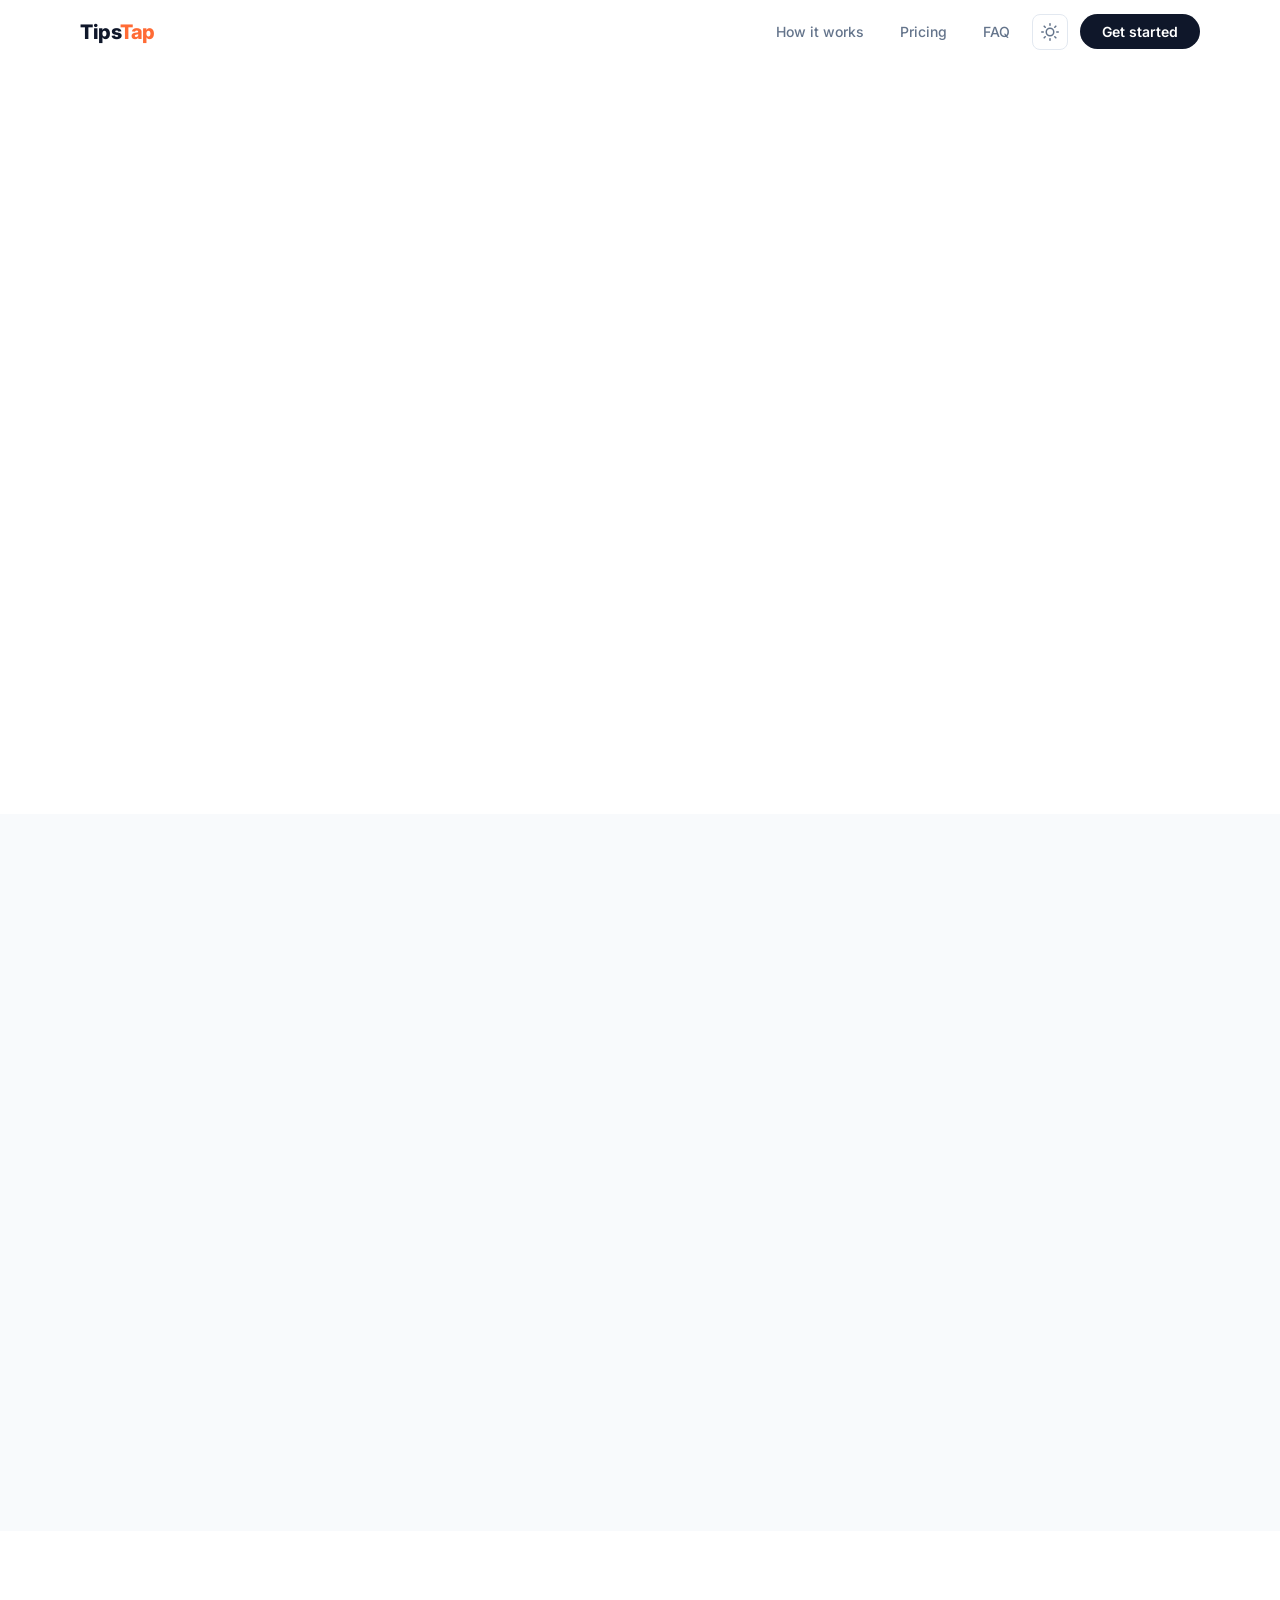
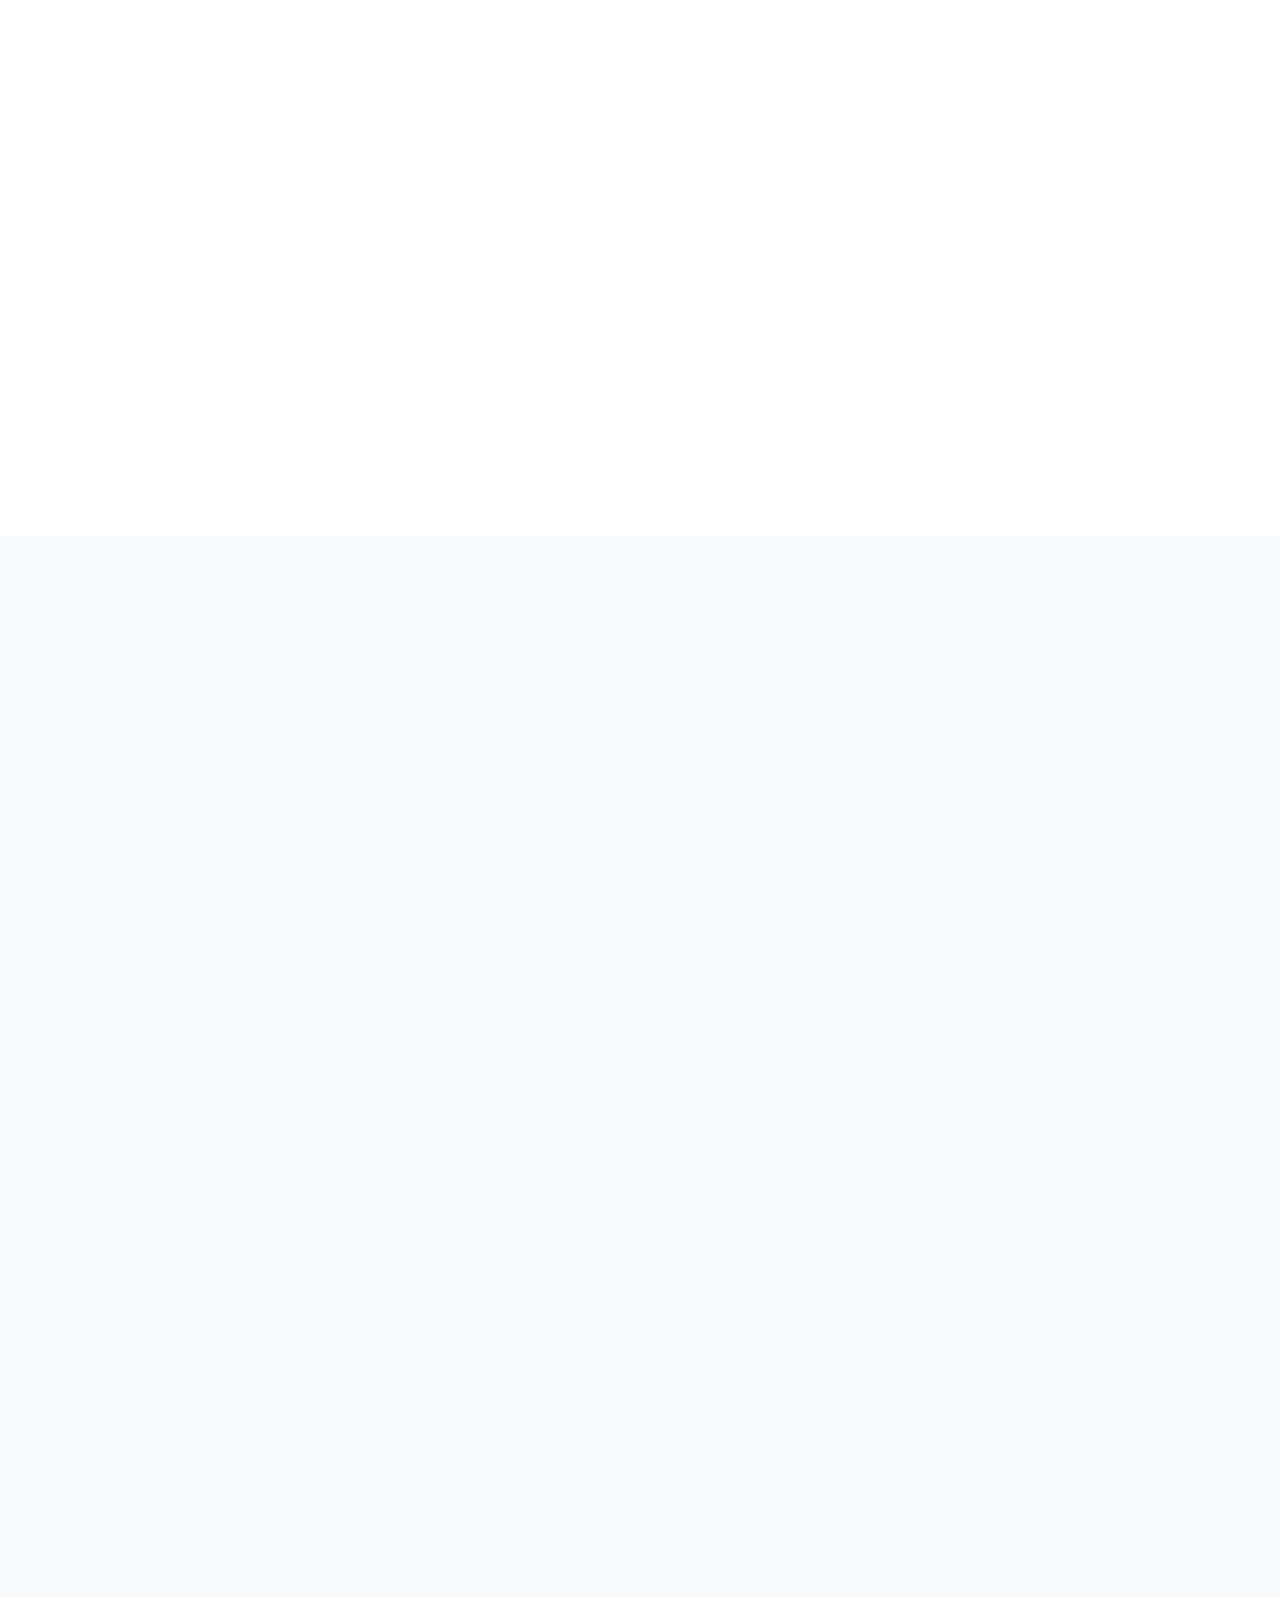
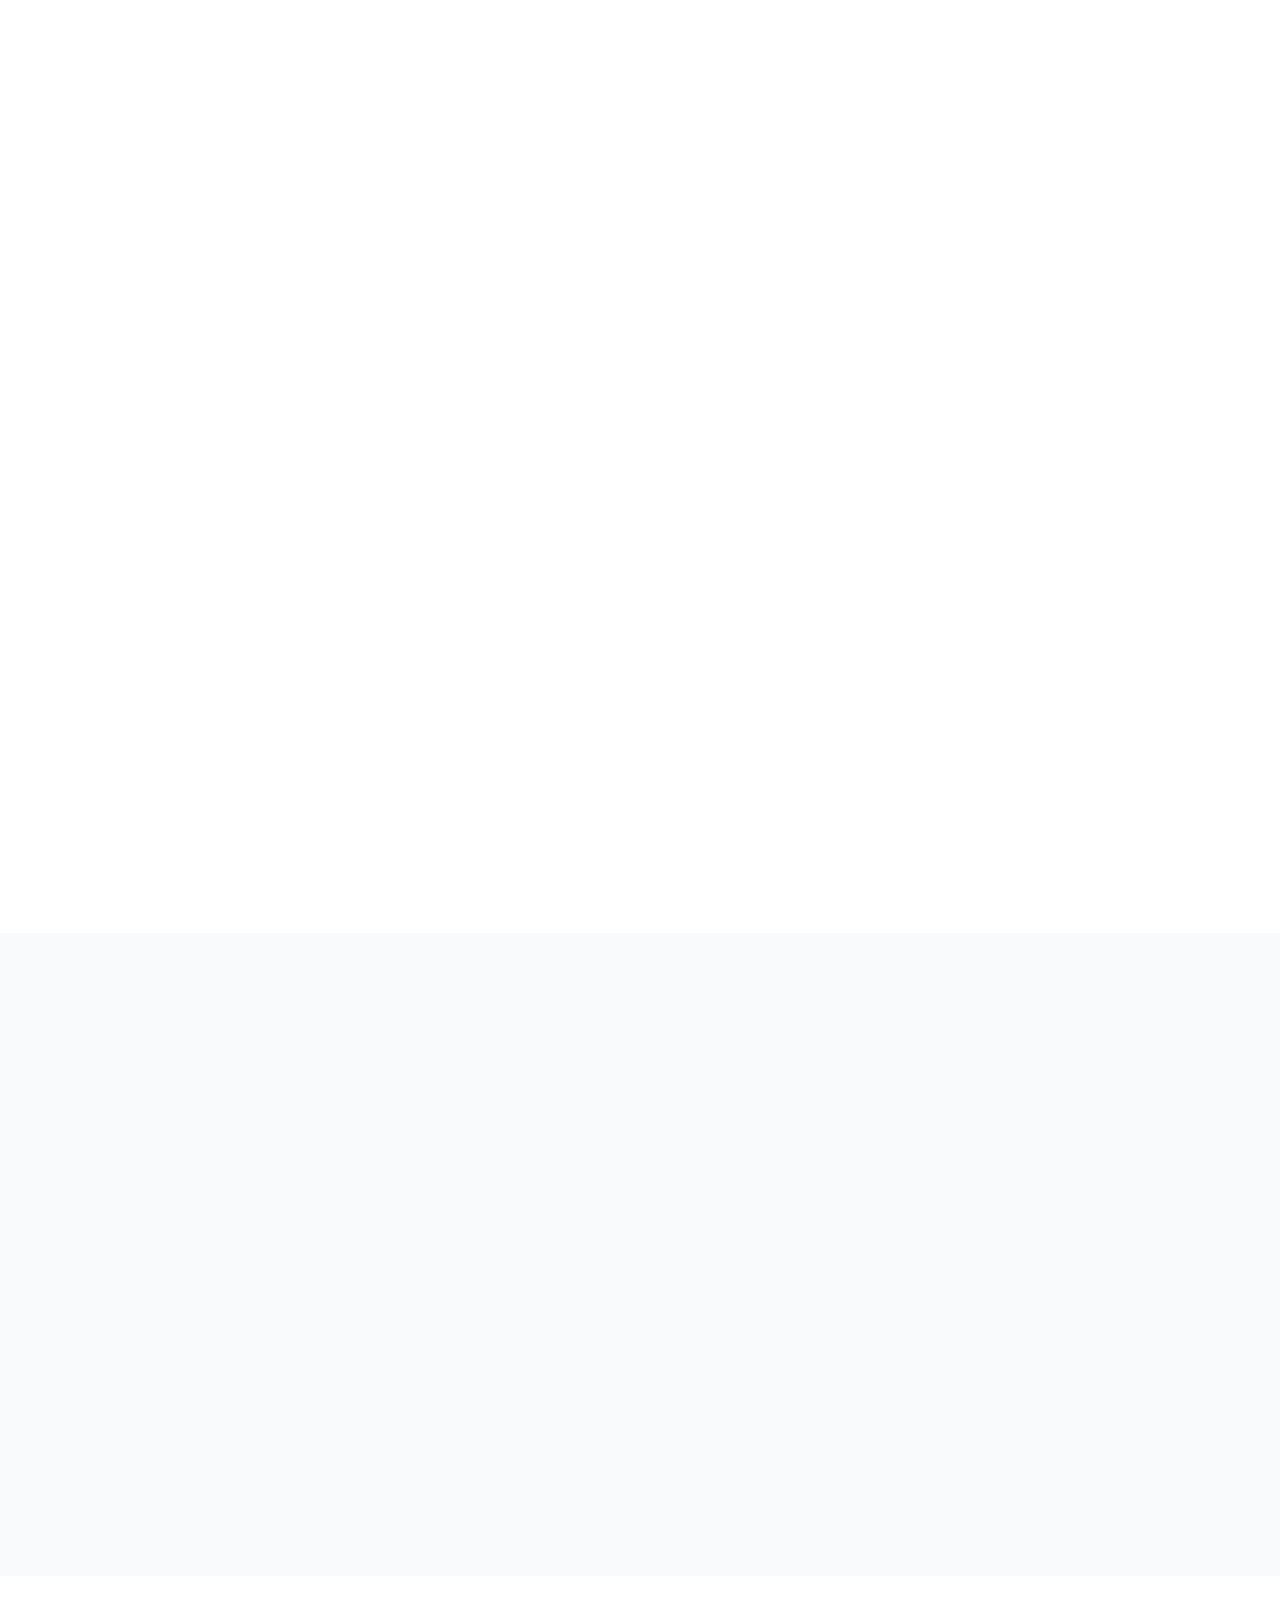
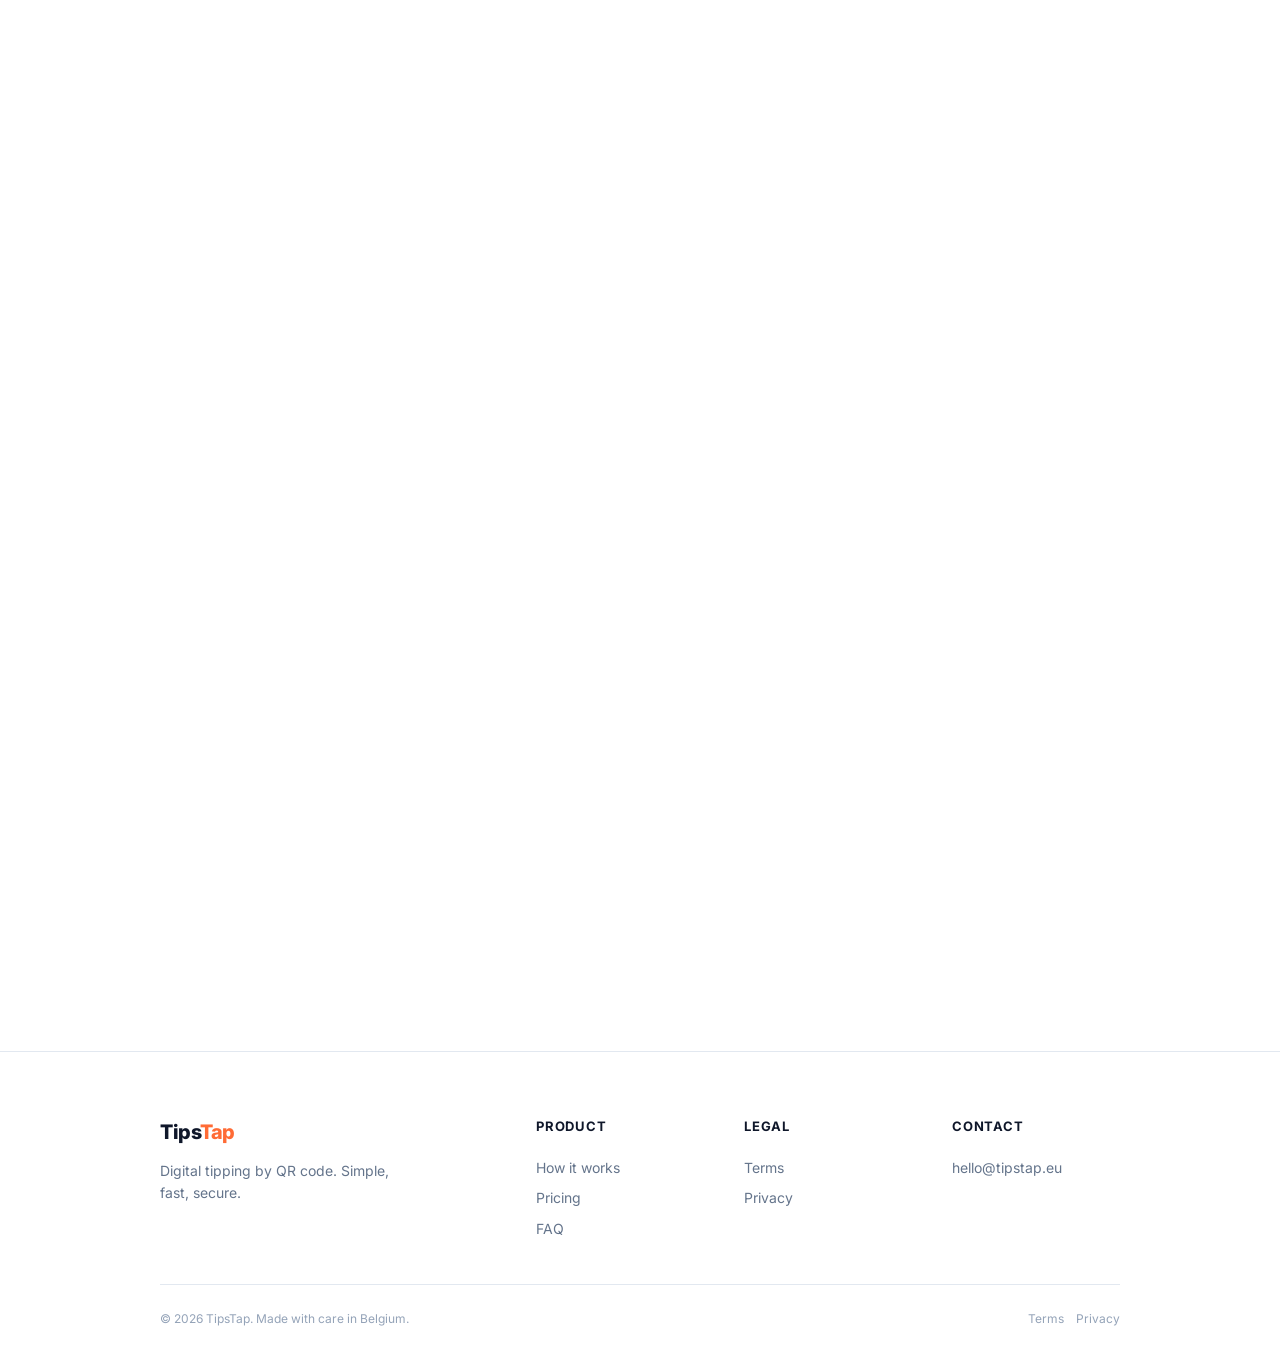
==== commit 64f21956: "Translate entire site to English + catchline "One tap to pay" - index.html: Hero catchline → "One ta" ====
--- a/index.html
+++ b/index.html
@@ -1,14 +1,14 @@
 <!DOCTYPE html>
-<html lang="fr">
+<html lang="en">
 <head>
   <meta charset="UTF-8">
   <meta name="viewport" content="width=device-width, initial-scale=1.0">
-  <title>TipsTap — Pourboire digital par QR code</title>
-  <meta name="description" content="Recevez des pourboires par QR code. Cr&eacute;ez votre page en 2 minutes, imprimez votre QR, et recevez des tips par carte.">
-  <meta property="og:title" content="TipsTap — Pourboire digital par QR code">
-  <meta property="og:description" content="Plus personne ne paie en cash. Recevez vos pourboires par carte gr&acirc;ce &agrave; un simple QR code.">
+  <title>TipsTap — One tap to pay</title>
+  <meta name="description" content="Sell exclusive content with a link. Create a card in 2 minutes, share the link, get paid via Apple Pay or Google Pay.">
+  <meta property="og:title" content="TipsTap — One tap to pay">
+  <meta property="og:description" content="Sell exclusive content with a link. Create a card in 2 minutes, share the link, get paid via Apple Pay or Google Pay.">
   <meta property="og:type" content="website">
-  <meta property="og:locale" content="fr_BE">
+  <meta property="og:locale" content="en">
   <meta name="twitter:card" content="summary_large_image">
   <link rel="icon" href="data:image/svg+xml,<svg xmlns='http://www.w3.org/2000/svg' viewBox='0 0 100 100'><rect width='100' height='100' rx='22' fill='%23FF6B35'/><text x='50' y='70' font-size='52' text-anchor='middle' fill='white' font-family='system-ui' font-weight='800'>T</text></svg>">
   <link rel="preconnect" href="https://fonts.googleapis.com">
@@ -771,27 +771,27 @@
         <span class="logo-wordmark">Tips<span>Tap</span></span>
       </a>
       <div class="nav-right">
-        <a href="#how" class="nav-link">Comment &ccedil;a marche</a>
-        <a href="#pricing" class="nav-link">Tarif</a>
+        <a href="#how" class="nav-link">How it works</a>
+        <a href="#pricing" class="nav-link">Pricing</a>
         <a href="#faq" class="nav-link">FAQ</a>
         <button class="mobile-menu-btn" onclick="toggleMobileMenu()" aria-label="Menu">
           <svg viewBox="0 0 24 24" fill="none" stroke="currentColor" stroke-width="2" stroke-linecap="round"><line x1="3" y1="6" x2="21" y2="6"/><line x1="3" y1="12" x2="21" y2="12"/><line x1="3" y1="18" x2="21" y2="18"/></svg>
         </button>
-        <button class="theme-toggle" onclick="toggleTheme()" aria-label="Changer le th&egrave;me">
+        <button class="theme-toggle" onclick="toggleTheme()" aria-label="Toggle theme">
           <svg class="icon-sun" viewBox="0 0 24 24" fill="none" stroke="currentColor" stroke-width="2" stroke-linecap="round"><circle cx="12" cy="12" r="5"/><line x1="12" y1="1" x2="12" y2="3"/><line x1="12" y1="21" x2="12" y2="23"/><line x1="4.22" y1="4.22" x2="5.64" y2="5.64"/><line x1="18.36" y1="18.36" x2="19.78" y2="19.78"/><line x1="1" y1="12" x2="3" y2="12"/><line x1="21" y1="12" x2="23" y2="12"/><line x1="4.22" y1="19.78" x2="5.64" y2="18.36"/><line x1="18.36" y1="5.64" x2="19.78" y2="4.22"/></svg>
           <svg class="icon-moon" viewBox="0 0 24 24" fill="none" stroke="currentColor" stroke-width="2" stroke-linecap="round"><path d="M21 12.79A9 9 0 1111.21 3 7 7 0 0021 12.79z"/></svg>
         </button>
-        <button class="nav-cta" onclick="openAuth()">Commencer</button>
+        <button class="nav-cta" onclick="openAuth()">Get started</button>
       </div>
     </div>
   </nav>
 
   <!-- MOBILE MENU -->
   <div class="mobile-menu" id="mobileMenu">
-    <a href="#how" onclick="closeMobileMenu()">Comment &ccedil;a marche</a>
-    <a href="#pricing" onclick="closeMobileMenu()">Tarif</a>
+    <a href="#how" onclick="closeMobileMenu()">How it works</a>
+    <a href="#pricing" onclick="closeMobileMenu()">Pricing</a>
     <a href="#faq" onclick="closeMobileMenu()">FAQ</a>
-    <a href="#" onclick="closeMobileMenu();openAuth();return false;" style="color:var(--brand);font-weight:700;">Commencer</a>
+    <a href="#" onclick="closeMobileMenu();openAuth();return false;" style="color:var(--brand);font-weight:700;">Get started</a>
   </div>
 
   <!-- HERO -->
@@ -800,16 +800,16 @@
       <div class="hero-text">
         <div class="hero-pill fade-up">
           <div class="hero-pill-dot"></div>
-          Lancement en Belgique
-        </div>
-        <h1 class="fade-up delay-1">Le pourboire<br>passe au <span class="accent">digital.</span></h1>
-        <p class="hero-desc fade-up delay-2">Cr&eacute;ez votre QR code, imprimez-le, et recevez des tips par carte, Apple&nbsp;Pay ou Google&nbsp;Pay. Sans app, sans mat&eacute;riel.</p>
+          Now live
+        </div>
+        <h1 class="fade-up delay-1">One tap<br>to <span class="accent">pay.</span></h1>
+        <p class="hero-desc fade-up delay-2">Create your QR code, print it, and receive tips by card, Apple&nbsp;Pay or Google&nbsp;Pay. No app, no hardware.</p>
         <div class="hero-actions fade-up delay-3">
           <button class="btn-main" onclick="openAuth()">
-            Cr&eacute;er mon QR gratuit
+            Get started free
             <svg viewBox="0 0 24 24" fill="none" stroke="currentColor" stroke-width="2.5" stroke-linecap="round" stroke-linejoin="round"><path d="M5 12h14M12 5l7 7-7 7"/></svg>
           </button>
-          <a class="btn-ghost" href="#how">D&eacute;couvrir</a>
+          <a class="btn-ghost" href="#how">Learn more</a>
         </div>
         <div class="hero-social fade-up delay-4">
           <div class="hero-avatars">
@@ -818,7 +818,7 @@
             <img src="https://images.unsplash.com/photo-1506794778202-cad84cf45f1d?w=80&h=80&fit=crop&crop=face" alt="" loading="lazy">
             <img src="https://images.unsplash.com/photo-1438761681033-6461ffad8d80?w=80&h=80&fit=crop&crop=face" alt="" loading="lazy">
           </div>
-          <div class="hero-social-text"><strong>500+ pros</strong> nous font d&eacute;j&agrave; confiance</div>
+          <div class="hero-social-text"><strong>Trusted by 500+</strong> creators</div>
         </div>
       </div>
       <div class="hero-visual fade-up delay-2">
@@ -829,17 +829,17 @@
               <img src="https://images.unsplash.com/photo-1534528741775-53994a69daeb?w=128&h=128&fit=crop&crop=face" alt="">
             </div>
             <div class="ph-name">Sarah M.</div>
-            <div class="ph-role">Barista chez Copernic</div>
+            <div class="ph-role">Barista at Copernic</div>
             <div class="ph-amounts">
               <div class="ph-amt">1&euro;</div>
               <div class="ph-amt on">2&euro;</div>
               <div class="ph-amt">5&euro;</div>
               <div class="ph-amt">...</div>
             </div>
-            <div class="ph-btn">Laisser 2,00&euro; de tip</div>
+            <div class="ph-btn">Unlock for &euro;2.00</div>
             <div class="ph-lock">
               <svg viewBox="0 0 24 24" fill="none" stroke="currentColor" stroke-width="2.5"><rect x="3" y="11" width="18" height="11" rx="2"/><path d="M7 11V7a5 5 0 0110 0v4"/></svg>
-              S&eacute;curis&eacute; Stripe
+              Secured by Stripe
             </div>
           </div>
         </div>
@@ -848,8 +848,8 @@
             <svg width="16" height="16" viewBox="0 0 24 24" fill="none" stroke="currentColor" stroke-width="2.5" stroke-linecap="round"><polyline points="20 6 9 17 4 12"/></svg>
           </div>
           <div>
-            <div class="phone-notif-text">+2,00&euro; re&ccedil;u !</div>
-            <div class="phone-notif-sub">De Thomas &middot; il y a 3s</div>
+            <div class="phone-notif-text">+&euro;2.00 received!</div>
+            <div class="phone-notif-sub">From Thomas &middot; 3s ago</div>
           </div>
         </div>
       </div>
@@ -861,15 +861,15 @@
     <div class="stats-bar fade-up">
       <div class="stat-item">
         <div class="stat-val"><span class="hl">10%</span></div>
-        <div class="stat-label">Commission unique</div>
+        <div class="stat-label">One-time fee</div>
       </div>
       <div class="stat-item">
         <div class="stat-val">2 min</div>
-        <div class="stat-label">Pour d&eacute;marrer</div>
+        <div class="stat-label">To get started</div>
       </div>
       <div class="stat-item">
         <div class="stat-val">0&euro;</div>
-        <div class="stat-label">Abonnement</div>
+        <div class="stat-label">Subscription</div>
       </div>
     </div>
   </div>
@@ -877,37 +877,37 @@
   <!-- USE CASES -->
   <section class="section section-alt">
     <div class="section-center">
-      <div class="section-label fade-up">Pour qui ?</div>
-      <h2 class="section-heading fade-up">Pour tous les professionnels du service.</h2>
-      <p class="section-desc fade-up">Serveurs, coiffeurs, livreurs, musiciens... Le pourboire digital s'adapte &agrave; votre m&eacute;tier.</p>
+      <div class="section-label fade-up">Who is it for?</div>
+      <h2 class="section-heading fade-up">For all service professionals.</h2>
+      <p class="section-desc fade-up">Waiters, hairdressers, drivers, musicians... Digital tipping adapts to your profession.</p>
     </div>
     <div class="usecases-grid">
       <div class="usecase-card fade-up">
-        <img src="https://images.unsplash.com/photo-1577219491135-ce391730fb2c?w=400&h=500&fit=crop" alt="Serveur" loading="lazy">
+        <img src="https://images.unsplash.com/photo-1577219491135-ce391730fb2c?w=400&h=500&fit=crop" alt="Waiter" loading="lazy">
         <div class="usecase-overlay">
-          <div class="usecase-label">Serveurs &amp; Barmans</div>
-          <div class="usecase-sub">Caf&eacute;s, restaurants, bars</div>
+          <div class="usecase-label">Waiters &amp; Bartenders</div>
+          <div class="usecase-sub">Cafes, restaurants, bars</div>
         </div>
       </div>
       <div class="usecase-card fade-up delay-1">
-        <img src="https://images.unsplash.com/photo-1560066984-138dadb4c035?w=400&h=500&fit=crop" alt="Coiffeur" loading="lazy">
+        <img src="https://images.unsplash.com/photo-1560066984-138dadb4c035?w=400&h=500&fit=crop" alt="Hairdresser" loading="lazy">
         <div class="usecase-overlay">
-          <div class="usecase-label">Coiffeurs &amp; Esth&eacute;ticiennes</div>
-          <div class="usecase-sub">Salons de beaut&eacute;</div>
+          <div class="usecase-label">Hairdressers &amp; Beauticians</div>
+          <div class="usecase-sub">Beauty salons</div>
         </div>
       </div>
       <div class="usecase-card fade-up delay-2">
-        <img src="https://images.unsplash.com/photo-1526367790999-0150786686a2?w=400&h=500&fit=crop" alt="Livreur" loading="lazy">
+        <img src="https://images.unsplash.com/photo-1526367790999-0150786686a2?w=400&h=500&fit=crop" alt="Driver" loading="lazy">
         <div class="usecase-overlay">
-          <div class="usecase-label">Livreurs &amp; Chauffeurs</div>
-          <div class="usecase-sub">Livraison, taxi, VTC</div>
+          <div class="usecase-label">Drivers &amp; Couriers</div>
+          <div class="usecase-sub">Delivery, taxi, rideshare</div>
         </div>
       </div>
       <div class="usecase-card fade-up delay-3">
-        <img src="https://images.unsplash.com/photo-1511671782779-c97d3d27a1d4?w=400&h=500&fit=crop" alt="Musicien" loading="lazy">
+        <img src="https://images.unsplash.com/photo-1511671782779-c97d3d27a1d4?w=400&h=500&fit=crop" alt="Musician" loading="lazy">
         <div class="usecase-overlay">
-          <div class="usecase-label">Musiciens &amp; Artistes</div>
-          <div class="usecase-sub">Concerts, rue, &eacute;v&eacute;nements</div>
+          <div class="usecase-label">Musicians &amp; Artists</div>
+          <div class="usecase-sub">Concerts, street, events</div>
         </div>
       </div>
     </div>
@@ -916,9 +916,9 @@
   <!-- HOW IT WORKS -->
   <section class="section" id="how">
     <div class="section-center">
-      <div class="section-label fade-up">Comment &ccedil;a marche</div>
-      <h2 class="section-heading fade-up">Trois &eacute;tapes. Deux minutes.</h2>
-      <p class="section-desc fade-up">Pas d'app &agrave; installer, pas de mat&eacute;riel &agrave; acheter.</p>
+      <div class="section-label fade-up">How it works</div>
+      <h2 class="section-heading fade-up">Three steps. Two minutes.</h2>
+      <p class="section-desc fade-up">No app to install, no hardware to buy.</p>
     </div>
     <div class="steps">
       <div class="step fade-up">
@@ -926,24 +926,24 @@
         <div class="step-icon">
           <svg viewBox="0 0 24 24" fill="none" stroke="currentColor" stroke-width="1.5" stroke-linecap="round" stroke-linejoin="round"><path d="M20 21v-2a4 4 0 0 0-4-4H8a4 4 0 0 0-4 4v2"/><circle cx="12" cy="7" r="4"/></svg>
         </div>
-        <h3>Cr&eacute;ez votre profil</h3>
-        <p>Inscrivez-vous, ajoutez votre photo et un message de remerciement. 60 secondes chrono.</p>
+        <h3>Create your profile</h3>
+        <p>Sign up, add your photo and a thank-you message. 60 seconds flat.</p>
       </div>
       <div class="step fade-up delay-1">
         <div class="step-num">2</div>
         <div class="step-icon">
           <svg viewBox="0 0 24 24" fill="none" stroke="currentColor" stroke-width="1.5" stroke-linecap="round" stroke-linejoin="round"><rect x="3" y="3" width="7" height="7"/><rect x="14" y="3" width="7" height="7"/><rect x="3" y="14" width="7" height="7"/><rect x="14" y="14" width="7" height="7"/></svg>
         </div>
-        <h3>Imprimez votre QR</h3>
-        <p>T&eacute;l&eacute;chargez votre QR code unique et collez-le sur votre comptoir, table ou &eacute;tui.</p>
+        <h3>Share your link</h3>
+        <p>Download your unique QR code and stick it on your counter, table or case.</p>
       </div>
       <div class="step fade-up delay-2">
         <div class="step-num">3</div>
         <div class="step-icon">
           <svg viewBox="0 0 24 24" fill="none" stroke="currentColor" stroke-width="1.5" stroke-linecap="round" stroke-linejoin="round"><line x1="12" y1="1" x2="12" y2="23"/><path d="M17 5H9.5a3.5 3.5 0 0 0 0 7h5a3.5 3.5 0 0 1 0 7H6"/></svg>
         </div>
-        <h3>Recevez des tips</h3>
-        <p>Vos clients scannent, choisissent un montant, et paient en un tap. L'argent arrive sur votre compte.</p>
+        <h3>Get paid</h3>
+        <p>Your customers scan, choose an amount, and pay in one tap. The money goes straight to your account.</p>
       </div>
     </div>
   </section>
@@ -951,9 +951,9 @@
   <!-- PRODUCT IN ACTION -->
   <section class="section section-alt">
     <div class="section-center">
-      <div class="section-label fade-up">En action</div>
-      <h2 class="section-heading fade-up">Voyez TipsTap en action.</h2>
-      <p class="section-desc fade-up">Une exp&eacute;rience fluide pour vous et vos clients.</p>
+      <div class="section-label fade-up">In action</div>
+      <h2 class="section-heading fade-up">See TipsTap in action.</h2>
+      <p class="section-desc fade-up">A seamless experience for you and your customers.</p>
     </div>
     <div class="showcase">
       <!-- Showcase 1: Tip page -->
@@ -961,21 +961,21 @@
         <div>
           <div class="showcase-badge">
             <svg viewBox="0 0 24 24" fill="none" stroke="currentColor" stroke-width="2" stroke-linecap="round"><rect x="5" y="2" width="14" height="20" rx="2"/><line x1="12" y1="18" x2="12" y2="18"/></svg>
-            Page de tip
-          </div>
-          <h3>Votre client scanne et paie en 10 secondes</h3>
-          <p>Une page de paiement optimis&eacute;e mobile. Votre photo, votre message, un choix de montant et c'est parti.</p>
+            Payment page
+          </div>
+          <h3>Your customer scans and pays in 10 seconds</h3>
+          <p>A mobile-optimized payment page. Your photo, your message, a choice of amount, and you're good to go.</p>
           <div class="showcase-feature">
             <div class="showcase-feature-icon"><svg viewBox="0 0 24 24" fill="none" stroke="currentColor" stroke-width="2.5" stroke-linecap="round"><polyline points="20 6 9 17 4 12"/></svg></div>
             <span>Apple Pay &amp; Google Pay</span>
           </div>
           <div class="showcase-feature">
             <div class="showcase-feature-icon"><svg viewBox="0 0 24 24" fill="none" stroke="currentColor" stroke-width="2.5" stroke-linecap="round"><polyline points="20 6 9 17 4 12"/></svg></div>
-            <span>Carte bancaire standard</span>
+            <span>Standard card payment</span>
           </div>
           <div class="showcase-feature">
             <div class="showcase-feature-icon"><svg viewBox="0 0 24 24" fill="none" stroke="currentColor" stroke-width="2.5" stroke-linecap="round"><polyline points="20 6 9 17 4 12"/></svg></div>
-            <span>Montant personnalis&eacute;</span>
+            <span>Custom amount</span>
           </div>
         </div>
         <div class="showcase-visual">
@@ -989,7 +989,7 @@
                 <div style="width:40px;height:32px;border-radius:8px;border:1.5px solid var(--brand);background:var(--brand-light);display:flex;align-items:center;justify-content:center;font-size:12px;font-weight:700;color:var(--brand);">2&euro;</div>
                 <div style="width:40px;height:32px;border-radius:8px;border:1.5px solid var(--color-border);display:flex;align-items:center;justify-content:center;font-size:12px;font-weight:700;color:var(--color-text-secondary);">5&euro;</div>
               </div>
-              <div style="width:100%;padding:10px;border-radius:10px;background:var(--brand);color:white;font-size:12px;font-weight:700;text-align:center;">Laisser 2,00&euro;</div>
+              <div style="width:100%;padding:10px;border-radius:10px;background:var(--brand);color:white;font-size:12px;font-weight:700;text-align:center;">Unlock for &euro;2.00</div>
             </div>
           </div>
         </div>
@@ -1002,39 +1002,39 @@
             <svg viewBox="0 0 24 24" fill="none" stroke="currentColor" stroke-width="2" stroke-linecap="round"><rect x="3" y="3" width="18" height="18" rx="2"/><line x1="3" y1="9" x2="21" y2="9"/><line x1="9" y1="21" x2="9" y2="9"/></svg>
             Dashboard
           </div>
-          <h3>Suivez vos revenus en temps r&eacute;el</h3>
-          <p>Un tableau de bord complet avec vos statistiques, l'historique de vos tips, et l'export CSV pour votre comptabilit&eacute;.</p>
+          <h3>Track your earnings in real time</h3>
+          <p>A full dashboard with your stats, tip history, and CSV export for your accounting.</p>
           <div class="showcase-feature">
             <div class="showcase-feature-icon"><svg viewBox="0 0 24 24" fill="none" stroke="currentColor" stroke-width="2.5" stroke-linecap="round"><polyline points="20 6 9 17 4 12"/></svg></div>
-            <span>Statistiques en temps r&eacute;el</span>
+            <span>Real-time statistics</span>
           </div>
           <div class="showcase-feature">
             <div class="showcase-feature-icon"><svg viewBox="0 0 24 24" fill="none" stroke="currentColor" stroke-width="2.5" stroke-linecap="round"><polyline points="20 6 9 17 4 12"/></svg></div>
-            <span>Historique complet des tips</span>
+            <span>Complete tip history</span>
           </div>
           <div class="showcase-feature">
             <div class="showcase-feature-icon"><svg viewBox="0 0 24 24" fill="none" stroke="currentColor" stroke-width="2.5" stroke-linecap="round"><polyline points="20 6 9 17 4 12"/></svg></div>
-            <span>Export CSV en un clic</span>
+            <span>One-click CSV export</span>
           </div>
         </div>
         <div class="showcase-visual">
           <div class="showcase-dash">
             <div class="showcase-dash-header">
-              <div class="showcase-dash-title">Vue d'ensemble</div>
-              <div class="showcase-dash-badge">+23% cette semaine</div>
+              <div class="showcase-dash-title">Overview</div>
+              <div class="showcase-dash-badge">+23% this week</div>
             </div>
             <div class="showcase-dash-stats">
               <div class="sds-card">
                 <div class="sds-val">47&euro;</div>
-                <div class="sds-label">Aujourd'hui</div>
+                <div class="sds-label">Today</div>
               </div>
               <div class="sds-card">
                 <div class="sds-val">186&euro;</div>
-                <div class="sds-label">Cette semaine</div>
+                <div class="sds-label">This week</div>
               </div>
               <div class="sds-card">
                 <div class="sds-val">892&euro;</div>
-                <div class="sds-label">Ce mois</div>
+                <div class="sds-label">This month</div>
               </div>
             </div>
             <div class="showcase-dash-bars">
@@ -1055,68 +1055,68 @@
   <!-- PRICING -->
   <section class="section pricing-section" id="pricing">
     <div class="section-center">
-      <div class="section-label fade-up">Tarif</div>
-      <h2 class="section-heading fade-up">Simple et transparent.</h2>
-      <p class="section-desc fade-up">Pas d'abonnement. Vous ne payez que quand vous gagnez.</p>
+      <div class="section-label fade-up">Pricing</div>
+      <h2 class="section-heading fade-up">Simple and transparent.</h2>
+      <p class="section-desc fade-up">No subscription. You only pay when you earn.</p>
     </div>
     <div class="price-box fade-up">
-      <div class="price-popular">Le plus populaire</div>
-      <div class="price-tag">Commission par tip</div>
-      <div class="price-val">10% <small>seulement</small></div>
-      <p class="price-note">Gratuit pour cr&eacute;er votre compte et votre QR code.</p>
+      <div class="price-popular">Most popular</div>
+      <div class="price-tag">Fee per transaction</div>
+      <div class="price-val">10% <small>only</small></div>
+      <p class="price-note">Free to create your account and your QR code.</p>
       <ul class="check-list">
-        <li><svg width="18" height="18" viewBox="0 0 24 24" fill="none" stroke="currentColor" stroke-width="2.5" stroke-linecap="round" stroke-linejoin="round"><polyline points="20 6 9 17 4 12"/></svg>Page de tip personnalis&eacute;e</li>
-        <li><svg width="18" height="18" viewBox="0 0 24 24" fill="none" stroke="currentColor" stroke-width="2.5" stroke-linecap="round" stroke-linejoin="round"><polyline points="20 6 9 17 4 12"/></svg>QR code unique t&eacute;l&eacute;chargeable</li>
-        <li><svg width="18" height="18" viewBox="0 0 24 24" fill="none" stroke="currentColor" stroke-width="2.5" stroke-linecap="round" stroke-linejoin="round"><polyline points="20 6 9 17 4 12"/></svg>Dashboard avec statistiques</li>
+        <li><svg width="18" height="18" viewBox="0 0 24 24" fill="none" stroke="currentColor" stroke-width="2.5" stroke-linecap="round" stroke-linejoin="round"><polyline points="20 6 9 17 4 12"/></svg>Personalized tip page</li>
+        <li><svg width="18" height="18" viewBox="0 0 24 24" fill="none" stroke="currentColor" stroke-width="2.5" stroke-linecap="round" stroke-linejoin="round"><polyline points="20 6 9 17 4 12"/></svg>Downloadable unique QR code</li>
+        <li><svg width="18" height="18" viewBox="0 0 24 24" fill="none" stroke="currentColor" stroke-width="2.5" stroke-linecap="round" stroke-linejoin="round"><polyline points="20 6 9 17 4 12"/></svg>Dashboard with statistics</li>
         <li><svg width="18" height="18" viewBox="0 0 24 24" fill="none" stroke="currentColor" stroke-width="2.5" stroke-linecap="round" stroke-linejoin="round"><polyline points="20 6 9 17 4 12"/></svg>Apple Pay &amp; Google Pay</li>
-        <li><svg width="18" height="18" viewBox="0 0 24 24" fill="none" stroke="currentColor" stroke-width="2.5" stroke-linecap="round" stroke-linejoin="round"><polyline points="20 6 9 17 4 12"/></svg>Paiement direct sur votre IBAN</li>
-        <li><svg width="18" height="18" viewBox="0 0 24 24" fill="none" stroke="currentColor" stroke-width="2.5" stroke-linecap="round" stroke-linejoin="round"><polyline points="20 6 9 17 4 12"/></svg>Aucun engagement</li>
+        <li><svg width="18" height="18" viewBox="0 0 24 24" fill="none" stroke="currentColor" stroke-width="2.5" stroke-linecap="round" stroke-linejoin="round"><polyline points="20 6 9 17 4 12"/></svg>Direct payout to your IBAN</li>
+        <li><svg width="18" height="18" viewBox="0 0 24 24" fill="none" stroke="currentColor" stroke-width="2.5" stroke-linecap="round" stroke-linejoin="round"><polyline points="20 6 9 17 4 12"/></svg>No commitment</li>
       </ul>
-      <button class="price-btn" onclick="openAuth()">Commencer gratuitement</button>
+      <button class="price-btn" onclick="openAuth()">Start for free</button>
     </div>
   </section>
 
   <!-- TESTIMONIALS -->
   <section class="section section-alt">
     <div class="section-center">
-      <div class="section-label fade-up">T&eacute;moignages</div>
-      <h2 class="section-heading fade-up">Ils utilisent TipsTap.</h2>
-      <p class="section-desc fade-up">Serveurs, coiffeurs, musiciens... le digital change tout.</p>
+      <div class="section-label fade-up">Testimonials</div>
+      <h2 class="section-heading fade-up">They use TipsTap.</h2>
+      <p class="section-desc fade-up">Waiters, hairdressers, musicians... digital changes everything.</p>
     </div>
     <div class="reviews">
       <div class="review fade-up">
         <div class="review-quote">&ldquo;</div>
         <div class="review-stars">&#9733;&#9733;&#9733;&#9733;&#9733;</div>
-        <p class="review-text">Depuis le QR sur mon comptoir, 18&euro; de tips par service au lieu de 3&euro; en pi&egrave;ces. Mes clients adorent.</p>
+        <p class="review-text">Since putting the QR on my counter, I get &euro;18 in tips per shift instead of &euro;3 in coins. My customers love it.</p>
         <div class="review-author">
           <div class="review-av"><img src="https://images.unsplash.com/photo-1506794778202-cad84cf45f1d?w=80&h=80&fit=crop&crop=face" alt=""></div>
           <div>
             <div class="review-name">Mehdi K.</div>
-            <div class="review-role">Barman &mdash; Bruxelles</div>
+            <div class="review-role">Bartender &mdash; Brussels</div>
           </div>
         </div>
       </div>
       <div class="review fade-up delay-1">
         <div class="review-quote">&ldquo;</div>
         <div class="review-stars">&#9733;&#9733;&#9733;&#9733;&#9733;</div>
-        <p class="review-text">J'ai coll&eacute; le QR sur mon miroir. Les clients laissent un tip en sortant. Tellement simple.</p>
+        <p class="review-text">I stuck the QR on my mirror. Customers leave a tip on their way out. So simple.</p>
         <div class="review-author">
           <div class="review-av"><img src="https://images.unsplash.com/photo-1494790108377-be9c29b29330?w=80&h=80&fit=crop&crop=face" alt=""></div>
           <div>
             <div class="review-name">Laura D.</div>
-            <div class="review-role">Coiffeuse &mdash; Li&egrave;ge</div>
+            <div class="review-role">Hairdresser &mdash; Li&egrave;ge</div>
           </div>
         </div>
       </div>
       <div class="review fade-up delay-2">
         <div class="review-quote">&ldquo;</div>
         <div class="review-stars">&#9733;&#9733;&#9733;&#9733;&#9733;</div>
-        <p class="review-text">Je joue dans le m&eacute;tro, personne n'a de cash. Avec TipsTap j'ai tripl&eacute; mes revenus.</p>
+        <p class="review-text">I play in the subway, nobody carries cash. With TipsTap I tripled my earnings.</p>
         <div class="review-author">
           <div class="review-av"><img src="https://images.unsplash.com/photo-1507003211169-0a1dd7228f2d?w=80&h=80&fit=crop&crop=face" alt=""></div>
           <div>
             <div class="review-name">Antoine R.</div>
-            <div class="review-role">Musicien &mdash; Gand</div>
+            <div class="review-role">Musician &mdash; Ghent</div>
           </div>
         </div>
       </div>
@@ -1127,28 +1127,28 @@
   <section class="section" id="faq">
     <div class="section-center">
       <div class="section-label fade-up">FAQ</div>
-      <h2 class="section-heading fade-up">Questions fr&eacute;quentes</h2>
+      <h2 class="section-heading fade-up">Frequently asked questions</h2>
     </div>
     <div class="faq-list">
       <div class="faq-item fade-up">
-        <button class="faq-q" onclick="toggleFaq(this)">Combien &ccedil;a co&ucirc;te ?<svg class="faq-chevron" viewBox="0 0 24 24" fill="none" stroke="currentColor" stroke-width="2.5" stroke-linecap="round" stroke-linejoin="round"><polyline points="6 9 12 15 18 9"/></svg></button>
-        <div class="faq-a"><p>C'est gratuit. TipsTap prend 10% uniquement sur les tips re&ccedil;us. Si vous ne recevez rien, vous ne payez rien.</p></div>
+        <button class="faq-q" onclick="toggleFaq(this)">How much does it cost?<svg class="faq-chevron" viewBox="0 0 24 24" fill="none" stroke="currentColor" stroke-width="2.5" stroke-linecap="round" stroke-linejoin="round"><polyline points="6 9 12 15 18 9"/></svg></button>
+        <div class="faq-a"><p>It's free. TipsTap takes 10% only on tips received. If you don't receive anything, you don't pay anything.</p></div>
       </div>
       <div class="faq-item fade-up">
-        <button class="faq-q" onclick="toggleFaq(this)">Comment je re&ccedil;ois l'argent ?<svg class="faq-chevron" viewBox="0 0 24 24" fill="none" stroke="currentColor" stroke-width="2.5" stroke-linecap="round" stroke-linejoin="round"><polyline points="6 9 12 15 18 9"/></svg></button>
-        <div class="faq-a"><p>Directement sur votre compte bancaire via Stripe. Versements automatiques sous 2-3 jours ouvr&eacute;s.</p></div>
+        <button class="faq-q" onclick="toggleFaq(this)">How do I receive the money?<svg class="faq-chevron" viewBox="0 0 24 24" fill="none" stroke="currentColor" stroke-width="2.5" stroke-linecap="round" stroke-linejoin="round"><polyline points="6 9 12 15 18 9"/></svg></button>
+        <div class="faq-a"><p>Directly to your bank account via Stripe. Automatic payouts within 2-3 business days.</p></div>
       </div>
       <div class="faq-item fade-up">
-        <button class="faq-q" onclick="toggleFaq(this)">Le client doit installer une app ?<svg class="faq-chevron" viewBox="0 0 24 24" fill="none" stroke="currentColor" stroke-width="2.5" stroke-linecap="round" stroke-linejoin="round"><polyline points="6 9 12 15 18 9"/></svg></button>
-        <div class="faq-a"><p>Non. Le client scanne le QR et arrive sur une page web. Il choisit le montant et paie en un tap (Apple Pay, Google Pay ou carte).</p></div>
+        <button class="faq-q" onclick="toggleFaq(this)">Does the customer need to install an app?<svg class="faq-chevron" viewBox="0 0 24 24" fill="none" stroke="currentColor" stroke-width="2.5" stroke-linecap="round" stroke-linejoin="round"><polyline points="6 9 12 15 18 9"/></svg></button>
+        <div class="faq-a"><p>No. The customer scans the QR and lands on a web page. They choose the amount and pay in one tap (Apple Pay, Google Pay or card).</p></div>
       </div>
       <div class="faq-item fade-up">
-        <button class="faq-q" onclick="toggleFaq(this)">C'est s&eacute;curis&eacute; ?<svg class="faq-chevron" viewBox="0 0 24 24" fill="none" stroke="currentColor" stroke-width="2.5" stroke-linecap="round" stroke-linejoin="round"><polyline points="6 9 12 15 18 9"/></svg></button>
-        <div class="faq-a"><p>Oui. Paiements trait&eacute;s par Stripe (certifi&eacute; PCI DSS niveau 1). Aucune donn&eacute;e bancaire n'est stock&eacute;e chez nous.</p></div>
+        <button class="faq-q" onclick="toggleFaq(this)">Is it secure?<svg class="faq-chevron" viewBox="0 0 24 24" fill="none" stroke="currentColor" stroke-width="2.5" stroke-linecap="round" stroke-linejoin="round"><polyline points="6 9 12 15 18 9"/></svg></button>
+        <div class="faq-a"><p>Yes. Payments are processed by Stripe (PCI DSS Level 1 certified). No banking data is stored on our end.</p></div>
       </div>
       <div class="faq-item fade-up">
-        <button class="faq-q" onclick="toggleFaq(this)">Pour quels m&eacute;tiers ?<svg class="faq-chevron" viewBox="0 0 24 24" fill="none" stroke="currentColor" stroke-width="2.5" stroke-linecap="round" stroke-linejoin="round"><polyline points="6 9 12 15 18 9"/></svg></button>
-        <div class="faq-a"><p>Serveurs, barmans, coiffeurs, esth&eacute;ticiennes, livreurs, musiciens, chauffeurs... Toute personne qui re&ccedil;oit des pourboires.</p></div>
+        <button class="faq-q" onclick="toggleFaq(this)">What professions is it for?<svg class="faq-chevron" viewBox="0 0 24 24" fill="none" stroke="currentColor" stroke-width="2.5" stroke-linecap="round" stroke-linejoin="round"><polyline points="6 9 12 15 18 9"/></svg></button>
+        <div class="faq-a"><p>Waiters, bartenders, hairdressers, beauticians, drivers, musicians, couriers... Anyone who receives tips.</p></div>
       </div>
     </div>
   </section>
@@ -1156,10 +1156,10 @@
   <!-- CTA -->
   <section class="cta-section">
     <div class="cta-box fade-up">
-      <h2>Pr&ecirc;t &agrave; recevoir plus de tips ?</h2>
-      <p>Cr&eacute;ez votre page en 2 minutes. Gratuit, sans engagement.</p>
+      <h2>Ready to earn more?</h2>
+      <p>Create your page in 2 minutes. Free, no commitment.</p>
       <button class="cta-box-btn" onclick="openAuth()">
-        Commencer maintenant
+        Get started now
         <svg viewBox="0 0 24 24" fill="none" stroke="currentColor" stroke-width="2.5" stroke-linecap="round" stroke-linejoin="round"><path d="M5 12h14M12 5l7 7-7 7"/></svg>
       </button>
     </div>
@@ -1172,18 +1172,18 @@
         <a href="/" class="logo" style="margin-bottom:4px;">
           <span class="logo-wordmark">Tips<span>Tap</span></span>
         </a>
-        <p>Le pourboire digital par QR code. Simple, rapide, s&eacute;curis&eacute;.</p>
+        <p>Digital tipping by QR code. Simple, fast, secure.</p>
       </div>
       <div class="footer-col">
-        <h4>Produit</h4>
-        <a href="#how">Comment &ccedil;a marche</a>
-        <a href="#pricing">Tarif</a>
+        <h4>Product</h4>
+        <a href="#how">How it works</a>
+        <a href="#pricing">Pricing</a>
         <a href="#faq">FAQ</a>
       </div>
       <div class="footer-col">
-        <h4>L&eacute;gal</h4>
-        <a href="/terms.html">Conditions</a>
-        <a href="/privacy.html">Confidentialit&eacute;</a>
+        <h4>Legal</h4>
+        <a href="/terms.html">Terms</a>
+        <a href="/privacy.html">Privacy</a>
       </div>
       <div class="footer-col">
         <h4>Contact</h4>
@@ -1191,10 +1191,10 @@
       </div>
     </div>
     <div class="footer-bottom">
-      <p class="footer-copy">&copy; 2026 TipsTap. Fait avec soin en Belgique.</p>
+      <p class="footer-copy">&copy; 2026 TipsTap. Made with care in Belgium.</p>
       <div style="display:flex;gap:12px;">
-        <a href="/terms.html" style="font-size:12px;color:var(--color-text-tertiary);text-decoration:none;">Conditions</a>
-        <a href="/privacy.html" style="font-size:12px;color:var(--color-text-tertiary);text-decoration:none;">Confidentialit&eacute;</a>
+        <a href="/terms.html" style="font-size:12px;color:var(--color-text-tertiary);text-decoration:none;">Terms</a>
+        <a href="/privacy.html" style="font-size:12px;color:var(--color-text-tertiary);text-decoration:none;">Privacy</a>
       </div>
     </div>
   </footer>
@@ -1203,16 +1203,16 @@
   <div class="modal-overlay" id="authModal">
     <div class="modal">
       <button class="modal-close" onclick="closeAuth()">&times;</button>
-      <h2 id="authTitle">Cr&eacute;er mon compte</h2>
-      <p class="subtitle" id="authSubtitle">Commencez &agrave; recevoir des pourboires</p>
+      <h2 id="authTitle">Create account</h2>
+      <p class="subtitle" id="authSubtitle">Start receiving payments</p>
       <div class="tabs">
-        <button class="tab active" id="tabSignup" onclick="switchTab('signup')">S'inscrire</button>
-        <button class="tab" id="tabLogin" onclick="switchTab('login')">Se connecter</button>
+        <button class="tab active" id="tabSignup" onclick="switchTab('signup')">Sign up</button>
+        <button class="tab" id="tabLogin" onclick="switchTab('login')">Log in</button>
       </div>
       <div class="auth-error" id="authError"></div>
       <form id="signupForm" onsubmit="handleSignup(event)">
         <div class="form-group">
-          <label for="signupName">Pr&eacute;nom</label>
+          <label for="signupName">First name</label>
           <input type="text" id="signupName" placeholder="Sarah" required>
         </div>
         <div class="form-group">
@@ -1220,10 +1220,10 @@
           <input type="email" id="signupEmail" placeholder="sarah@email.com" required>
         </div>
         <div class="form-group">
-          <label for="signupPassword">Mot de passe</label>
-          <input type="password" id="signupPassword" placeholder="Min. 6 caract&egrave;res" minlength="6" required>
-        </div>
-        <button type="submit" class="btn-primary" id="signupBtn">Cr&eacute;er mon compte</button>
+          <label for="signupPassword">Password</label>
+          <input type="password" id="signupPassword" placeholder="Min. 6 characters" minlength="6" required>
+        </div>
+        <button type="submit" class="btn-primary" id="signupBtn">Create account</button>
       </form>
       <form id="loginForm" onsubmit="handleLogin(event)" style="display:none;">
         <div class="form-group">
@@ -1231,14 +1231,14 @@
           <input type="email" id="loginEmail" placeholder="sarah@email.com" required>
         </div>
         <div class="form-group">
-          <label for="loginPassword">Mot de passe</label>
-          <input type="password" id="loginPassword" placeholder="Votre mot de passe" required>
-        </div>
-        <a class="forgot-link" onclick="handleForgotPassword()">Mot de passe oubli&eacute; ?</a>
-        <button type="submit" class="btn-primary" id="loginBtn">Se connecter</button>
+          <label for="loginPassword">Password</label>
+          <input type="password" id="loginPassword" placeholder="Your password" required>
+        </div>
+        <a class="forgot-link" onclick="handleForgotPassword()">Forgot password?</a>
+        <button type="submit" class="btn-primary" id="loginBtn">Log in</button>
       </form>
       <div class="switch-auth" id="switchAuth">
-        D&eacute;j&agrave; un compte ? <a onclick="switchTab('login')">Se connecter</a>
+        Already have an account? <a onclick="switchTab('login')">Log in</a>
       </div>
     </div>
   </div>
@@ -1248,8 +1248,8 @@
   <!-- SUPABASE -->
   <script src="https://cdn.jsdelivr.net/npm/@supabase/supabase-js@2"></script>
   <script>
-    const SUPABASE_URL = 'http://127.0.0.1:54321';
-    const SUPABASE_ANON_KEY = 'eyJhbGciOiJIUzI1NiIsInR5cCI6IkpXVCJ9.eyJpc3MiOiJzdXBhYmFzZS1kZW1vIiwicm9sZSI6ImFub24iLCJleHAiOjE5ODM4MTI5OTZ9.CRXP1A7WOeoJeXxjNni43kdQwgnWNReilDMblYTn_I0';
+    const SUPABASE_URL = 'https://iuzylqpixymphydjmkeo.supabase.co';
+    const SUPABASE_ANON_KEY = 'eyJhbGciOiJIUzI1NiIsInR5cCI6IkpXVCJ9.eyJpc3MiOiJzdXBhYmFzZSIsInJlZiI6Iml1enlscXBpeHltcGh5ZGpta2VvIiwicm9sZSI6ImFub24iLCJpYXQiOjE3NzE0OTg5NzEsImV4cCI6MjA4NzA3NDk3MX0.eIpFzw9w5qTQSixdw7_02fQLnsaz-DSa7dc74kfIE6o';
     const sb = supabase.createClient(SUPABASE_URL, SUPABASE_ANON_KEY);
 
     // Theme toggle
@@ -1279,11 +1279,11 @@
       document.getElementById('tabLogin').classList.toggle('active', !isSignup);
       document.getElementById('signupForm').style.display = isSignup ? 'block' : 'none';
       document.getElementById('loginForm').style.display = isSignup ? 'none' : 'block';
-      document.getElementById('authTitle').textContent = isSignup ? 'Cr\u00e9er mon compte' : 'Content de vous revoir';
-      document.getElementById('authSubtitle').textContent = isSignup ? 'Commencez \u00e0 recevoir des pourboires' : 'Connectez-vous \u00e0 votre dashboard';
+      document.getElementById('authTitle').textContent = isSignup ? 'Create account' : 'Welcome back';
+      document.getElementById('authSubtitle').textContent = isSignup ? 'Start receiving payments' : 'Log in to your dashboard';
       document.getElementById('switchAuth').innerHTML = isSignup
-        ? 'D\u00e9j\u00e0 un compte ? <a onclick="switchTab(\'login\')">Se connecter</a>'
-        : 'Pas encore de compte ? <a onclick="switchTab(\'signup\')">S\'inscrire</a>';
+        ? 'Already have an account? <a onclick="switchTab(\'login\')">Log in</a>'
+        : 'No account yet? <a onclick="switchTab(\'signup\')">Sign up</a>';
       clearAuthError();
     }
     function showAuthError(msg) { const el = document.getElementById('authError'); el.textContent = msg; el.classList.add('visible'); }
@@ -1295,16 +1295,16 @@
       const name = document.getElementById('signupName').value.trim();
       const email = document.getElementById('signupEmail').value.trim();
       const password = document.getElementById('signupPassword').value;
-      if (!name || !email || !password) return showAuthError('Remplissez tous les champs.');
-      btn.disabled = true; btn.textContent = 'Cr\u00e9ation...'; clearAuthError();
+      if (!name || !email || !password) return showAuthError('Please fill in all fields.');
+      btn.disabled = true; btn.textContent = 'Creating...'; clearAuthError();
       try {
         const { data, error } = await sb.auth.signUp({ email, password, options: { data: { full_name: name } } });
-        if (error) { btn.disabled = false; btn.textContent = 'Cr\u00e9er mon compte'; return showAuthError(error.message); }
-        showToast('Compte cr\u00e9\u00e9 ! Redirection...', 'success');
+        if (error) { btn.disabled = false; btn.textContent = 'Create account'; return showAuthError(error.message); }
+        showToast('Account created! Redirecting...', 'success');
         setTimeout(() => { window.location.href = '/dashboard.html'; }, 800);
       } catch (err) {
-        btn.disabled = false; btn.textContent = 'Cr\u00e9er mon compte';
-        showAuthError('Erreur de connexion au serveur. V\u00e9rifiez votre connexion internet.');
+        btn.disabled = false; btn.textContent = 'Create account';
+        showAuthError('Server connection error. Please check your internet connection.');
         console.error('Signup fetch error:', err);
       }
     }
@@ -1314,30 +1314,30 @@
       const btn = document.getElementById('loginBtn');
       const email = document.getElementById('loginEmail').value.trim();
       const password = document.getElementById('loginPassword').value;
-      if (!email || !password) return showAuthError('Remplissez tous les champs.');
-      btn.disabled = true; btn.textContent = 'Connexion...'; clearAuthError();
+      if (!email || !password) return showAuthError('Please fill in all fields.');
+      btn.disabled = true; btn.textContent = 'Logging in...'; clearAuthError();
       try {
         const { data, error } = await sb.auth.signInWithPassword({ email, password });
-        if (error) { btn.disabled = false; btn.textContent = 'Se connecter'; return showAuthError(error.message); }
-        showToast('Connect\u00e9 !', 'success');
+        if (error) { btn.disabled = false; btn.textContent = 'Log in'; return showAuthError(error.message); }
+        showToast('Connected!', 'success');
         setTimeout(() => { window.location.href = '/dashboard.html'; }, 500);
       } catch (err) {
-        btn.disabled = false; btn.textContent = 'Se connecter';
-        showAuthError('Erreur de connexion au serveur. V\u00e9rifiez votre connexion internet.');
+        btn.disabled = false; btn.textContent = 'Log in';
+        showAuthError('Server connection error. Please check your internet connection.');
         console.error('Login fetch error:', err);
       }
     }
 
     async function handleForgotPassword() {
       const email = document.getElementById('loginEmail').value.trim();
-      if (!email) return showAuthError('Entrez votre email ci-dessus, puis cliquez sur "Mot de passe oubli\u00e9".');
+      if (!email) return showAuthError('Enter your email above, then click "Forgot password?".');
       try {
         const { error } = await sb.auth.resetPasswordForEmail(email, { redirectTo: window.location.origin + '/reset-password.html' });
         if (error) return showAuthError(error.message);
         closeAuth();
-        showToast('Email de r\u00e9initialisation envoy\u00e9 !', 'success');
+        showToast('Password reset email sent!', 'success');
       } catch (err) {
-        showAuthError('Erreur de connexion au serveur. V\u00e9rifiez votre connexion internet.');
+        showAuthError('Server connection error. Please check your internet connection.');
         console.error('Password reset fetch error:', err);
       }
     }
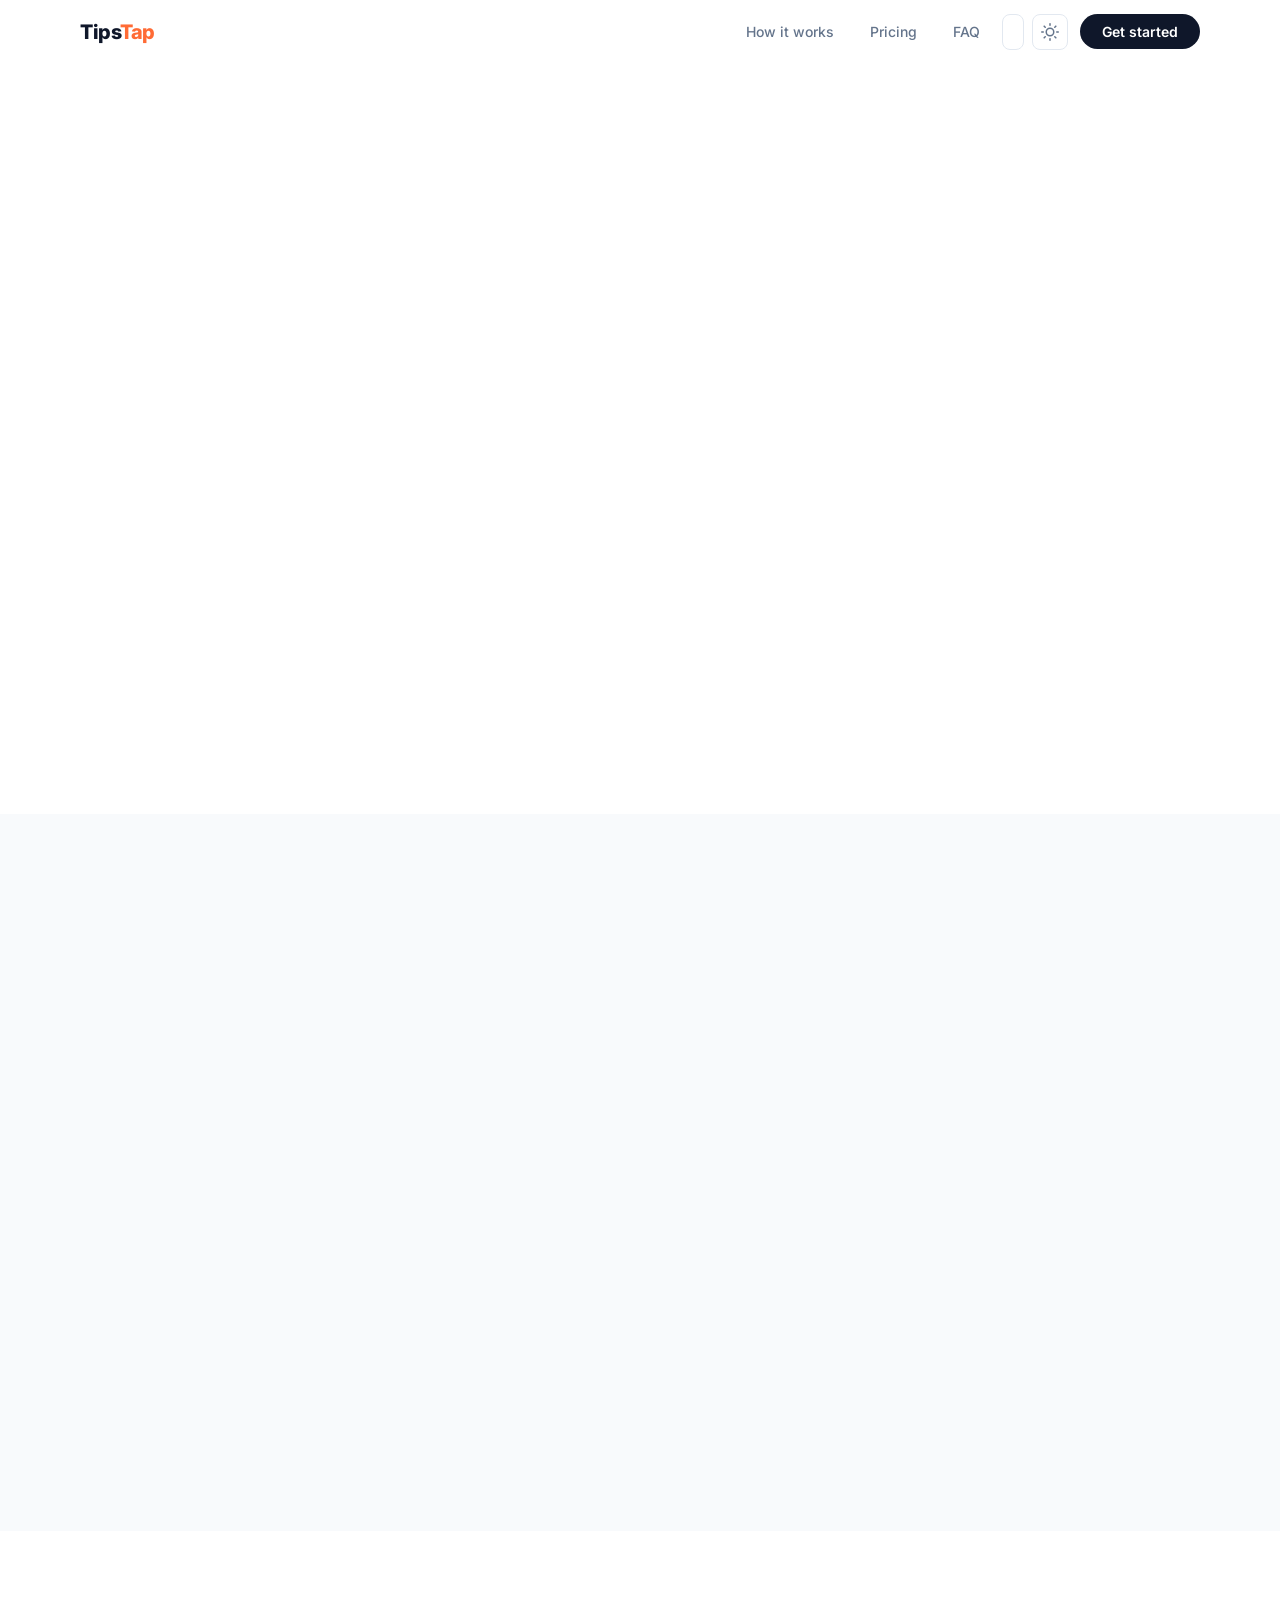
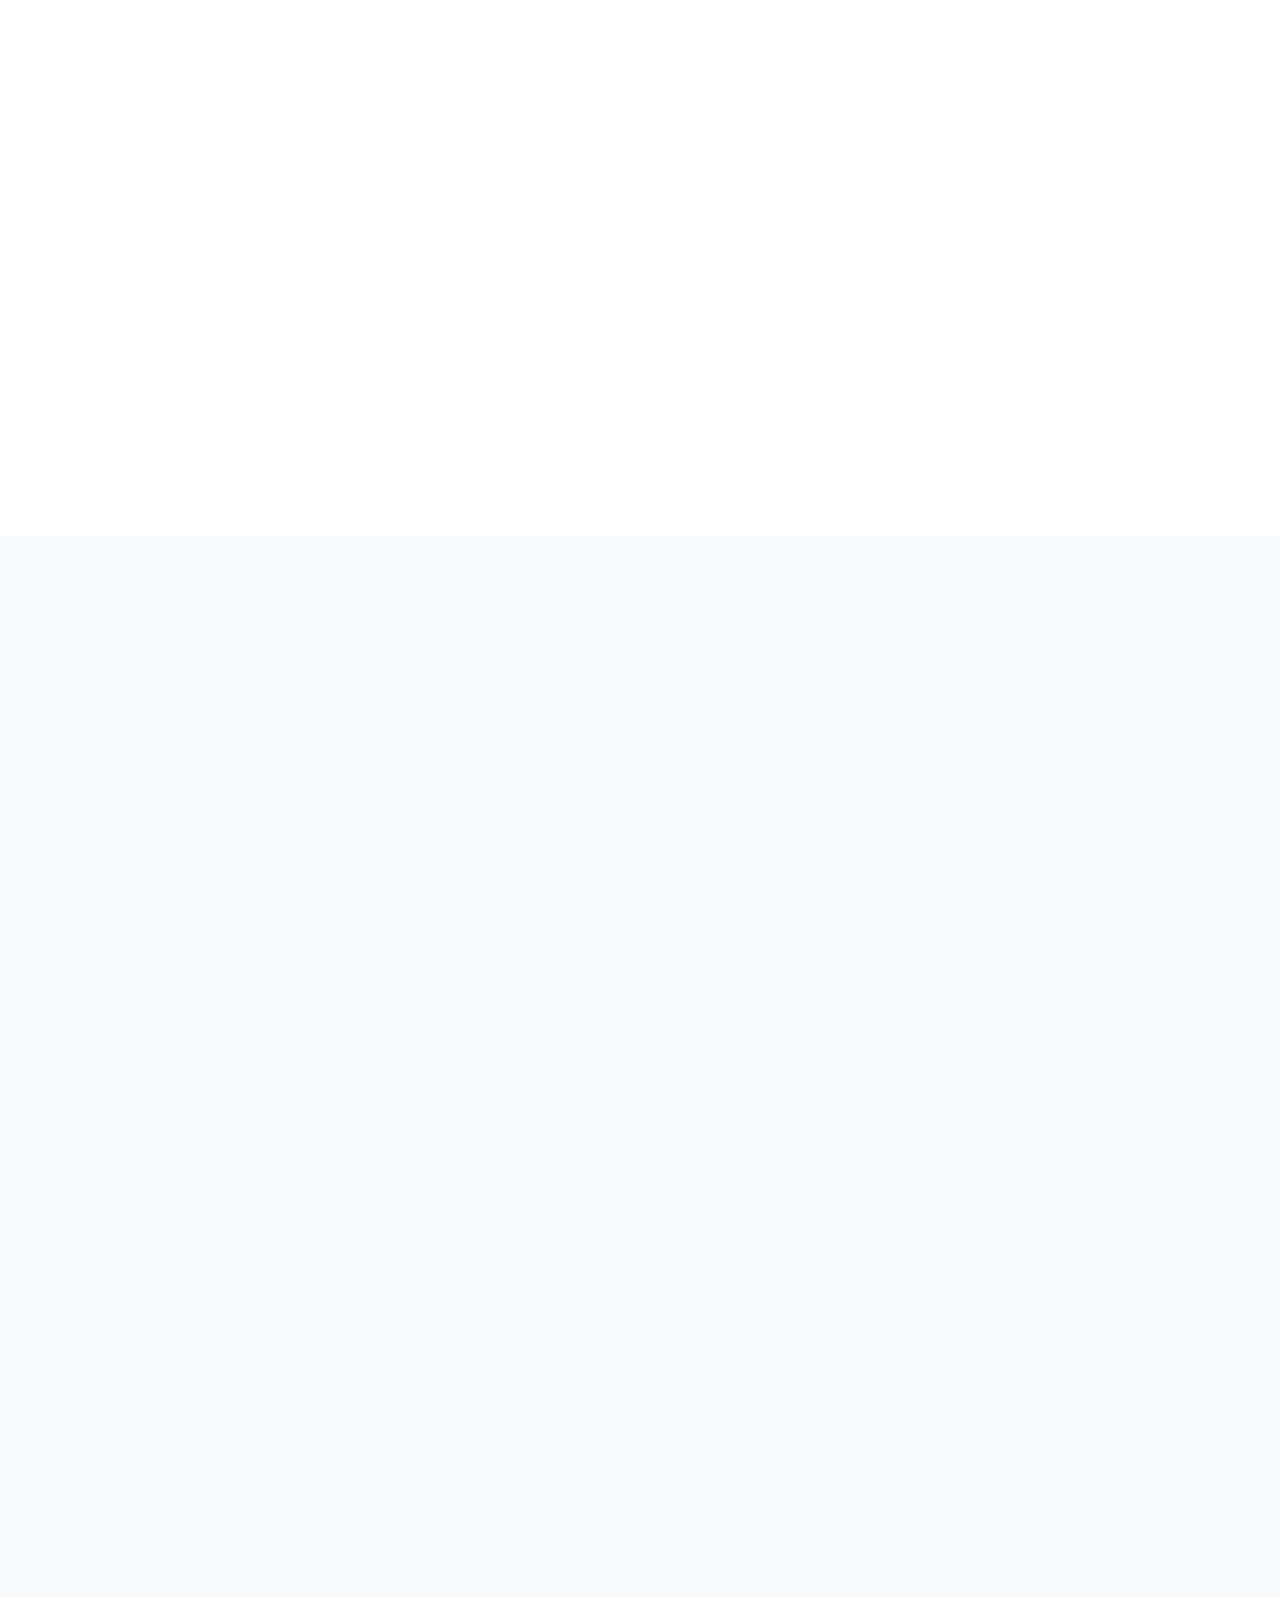
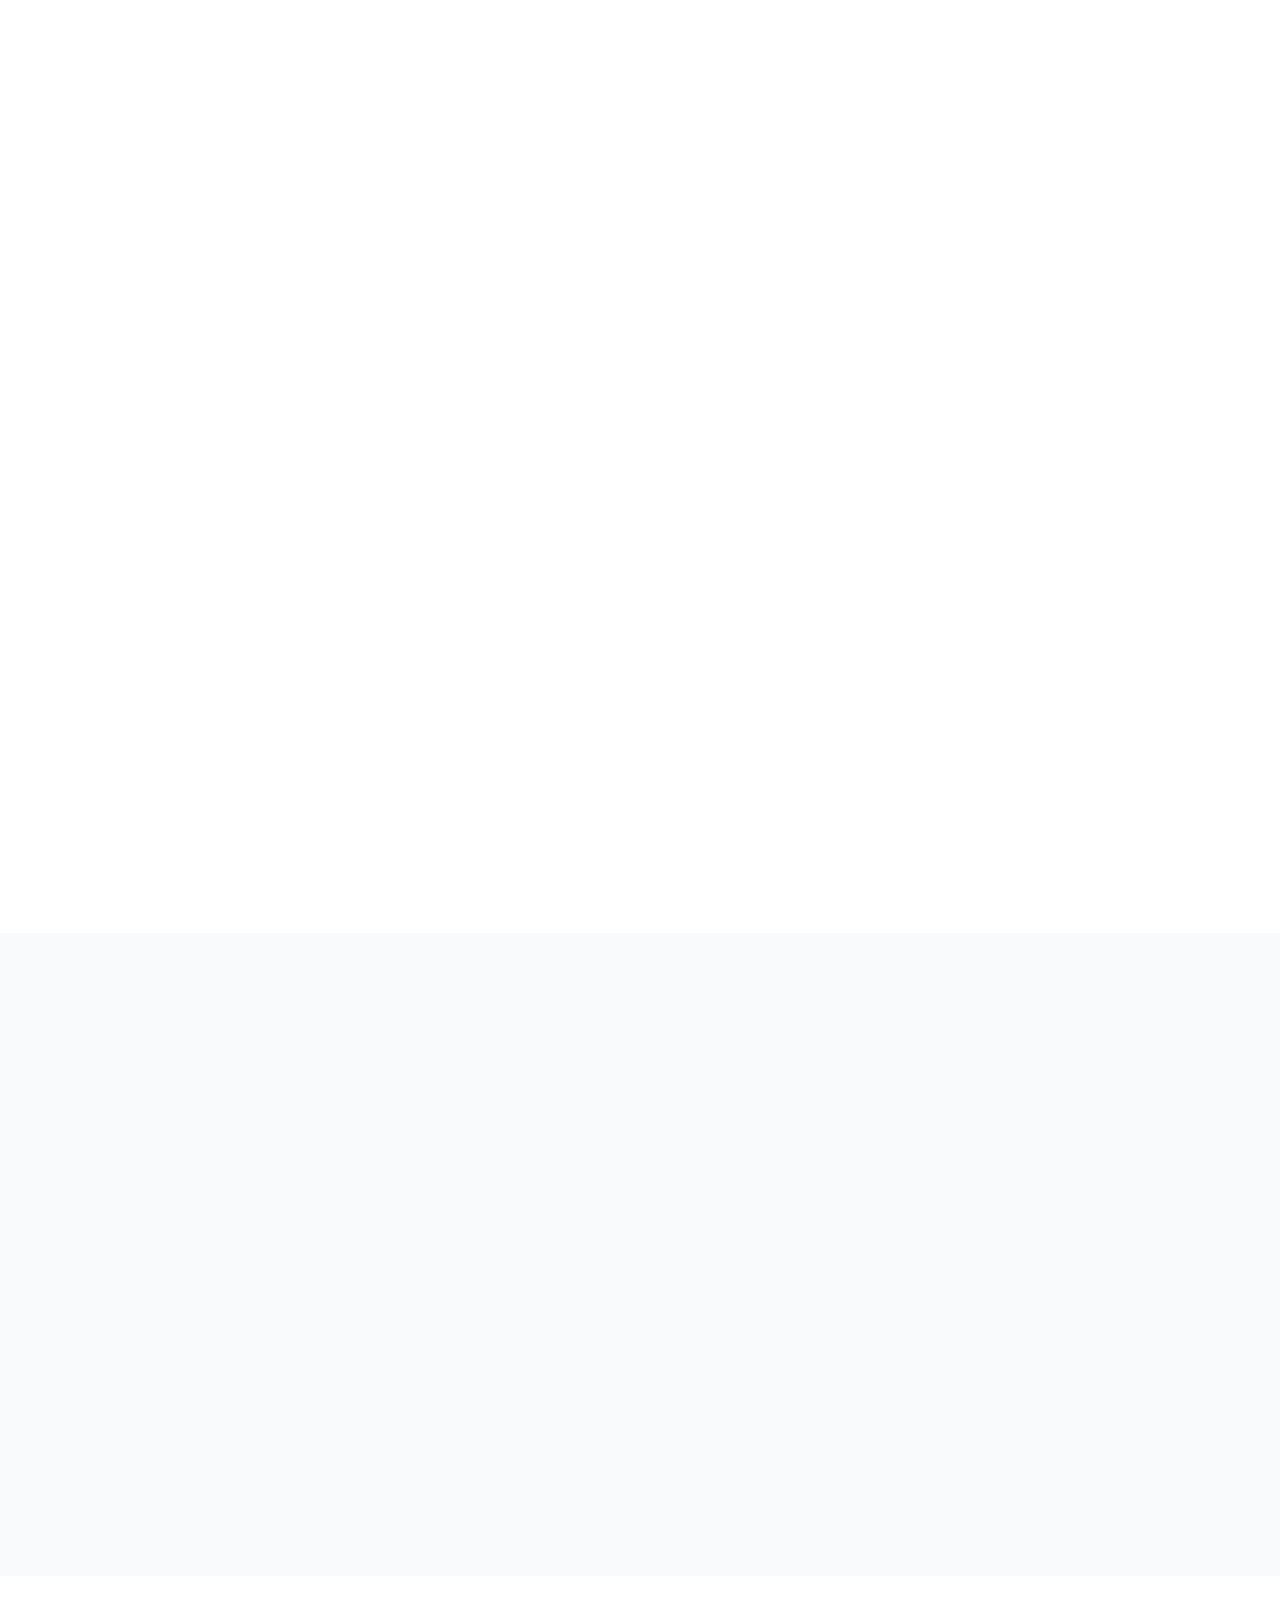
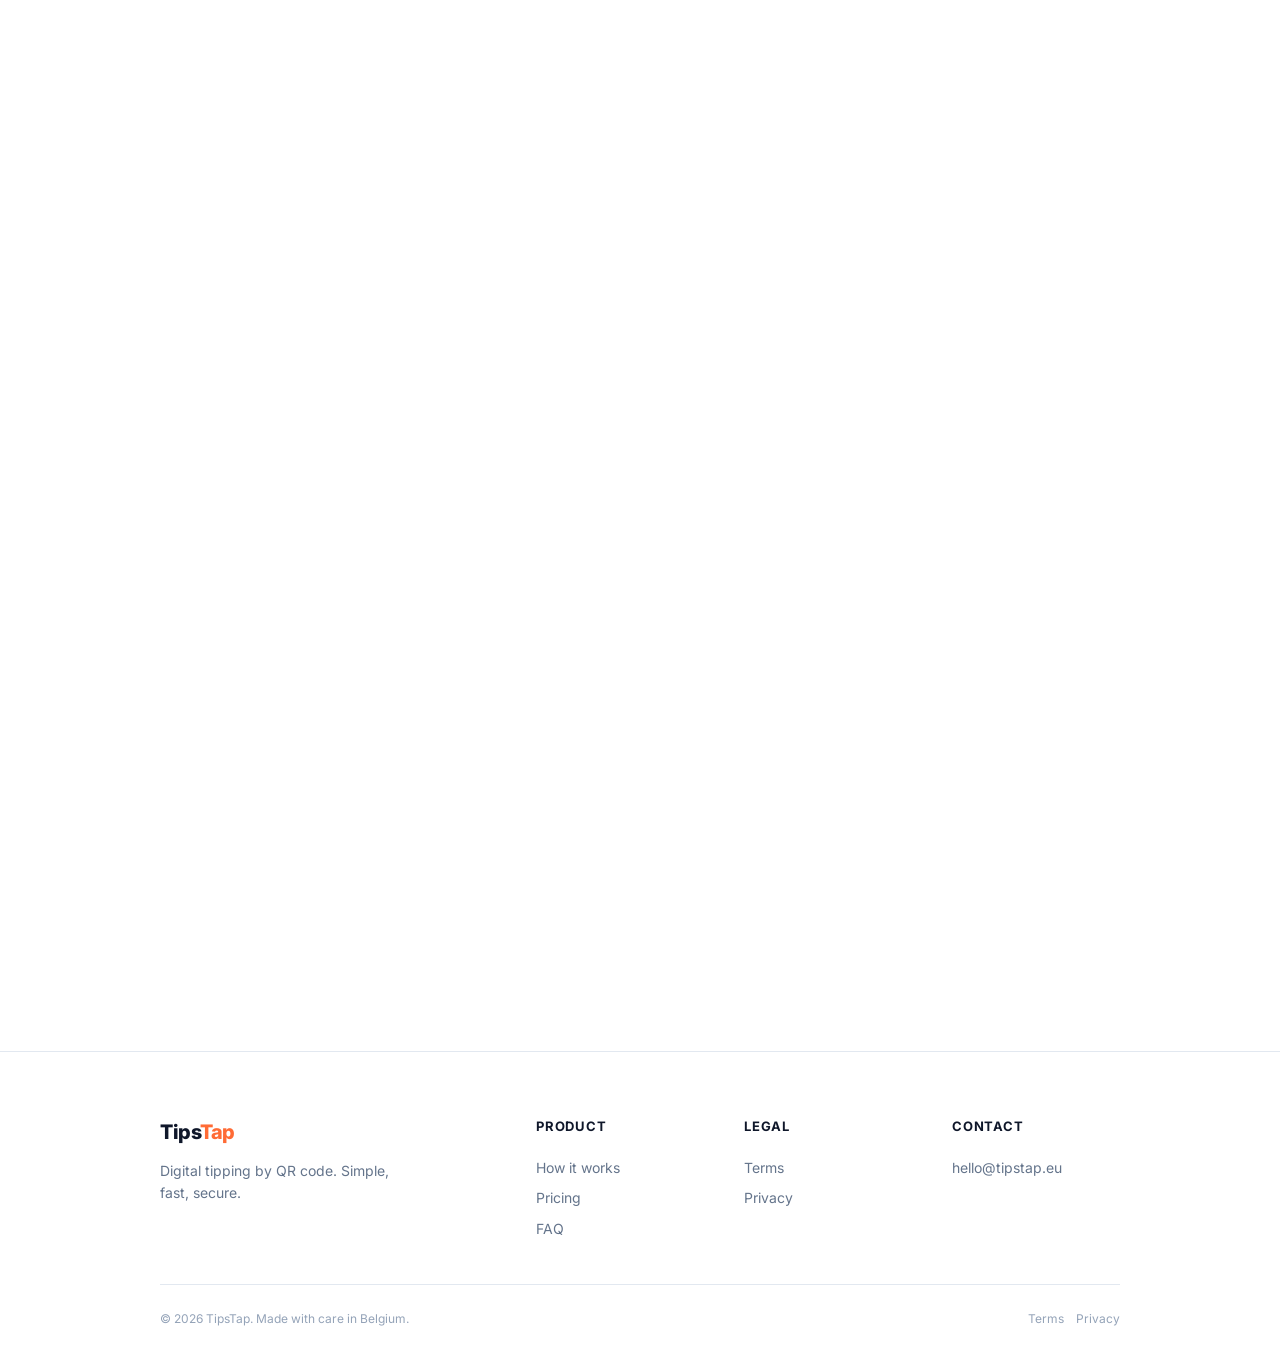
==== commit e1b5a80e: "Add FR/EN language toggle on all pages - Shared i18n.js with t(), toggleLang(), applyI18n() - Lang t" ====
--- a/index.html
+++ b/index.html
@@ -771,27 +771,28 @@
         <span class="logo-wordmark">Tips<span>Tap</span></span>
       </a>
       <div class="nav-right">
-        <a href="#how" class="nav-link">How it works</a>
-        <a href="#pricing" class="nav-link">Pricing</a>
+        <a href="#how" class="nav-link" data-i18n="Comment &ccedil;a marche">How it works</a>
+        <a href="#pricing" class="nav-link" data-i18n="Tarif">Pricing</a>
         <a href="#faq" class="nav-link">FAQ</a>
         <button class="mobile-menu-btn" onclick="toggleMobileMenu()" aria-label="Menu">
           <svg viewBox="0 0 24 24" fill="none" stroke="currentColor" stroke-width="2" stroke-linecap="round"><line x1="3" y1="6" x2="21" y2="6"/><line x1="3" y1="12" x2="21" y2="12"/><line x1="3" y1="18" x2="21" y2="18"/></svg>
         </button>
+        <button class="lang-toggle" onclick="toggleLang()" id="langBtn"></button>
         <button class="theme-toggle" onclick="toggleTheme()" aria-label="Toggle theme">
           <svg class="icon-sun" viewBox="0 0 24 24" fill="none" stroke="currentColor" stroke-width="2" stroke-linecap="round"><circle cx="12" cy="12" r="5"/><line x1="12" y1="1" x2="12" y2="3"/><line x1="12" y1="21" x2="12" y2="23"/><line x1="4.22" y1="4.22" x2="5.64" y2="5.64"/><line x1="18.36" y1="18.36" x2="19.78" y2="19.78"/><line x1="1" y1="12" x2="3" y2="12"/><line x1="21" y1="12" x2="23" y2="12"/><line x1="4.22" y1="19.78" x2="5.64" y2="18.36"/><line x1="18.36" y1="5.64" x2="19.78" y2="4.22"/></svg>
           <svg class="icon-moon" viewBox="0 0 24 24" fill="none" stroke="currentColor" stroke-width="2" stroke-linecap="round"><path d="M21 12.79A9 9 0 1111.21 3 7 7 0 0021 12.79z"/></svg>
         </button>
-        <button class="nav-cta" onclick="openAuth()">Get started</button>
+        <button class="nav-cta" onclick="openAuth()" data-i18n="Commencer">Get started</button>
       </div>
     </div>
   </nav>
 
   <!-- MOBILE MENU -->
   <div class="mobile-menu" id="mobileMenu">
-    <a href="#how" onclick="closeMobileMenu()">How it works</a>
-    <a href="#pricing" onclick="closeMobileMenu()">Pricing</a>
+    <a href="#how" onclick="closeMobileMenu()" data-i18n="Comment &ccedil;a marche">How it works</a>
+    <a href="#pricing" onclick="closeMobileMenu()" data-i18n="Tarif">Pricing</a>
     <a href="#faq" onclick="closeMobileMenu()">FAQ</a>
-    <a href="#" onclick="closeMobileMenu();openAuth();return false;" style="color:var(--brand);font-weight:700;">Get started</a>
+    <a href="#" onclick="closeMobileMenu();openAuth();return false;" style="color:var(--brand);font-weight:700;" data-i18n="Commencer">Get started</a>
   </div>
 
   <!-- HERO -->
@@ -800,16 +801,16 @@
       <div class="hero-text">
         <div class="hero-pill fade-up">
           <div class="hero-pill-dot"></div>
-          Now live
-        </div>
-        <h1 class="fade-up delay-1">One tap<br>to <span class="accent">pay.</span></h1>
-        <p class="hero-desc fade-up delay-2">Create your QR code, print it, and receive tips by card, Apple&nbsp;Pay or Google&nbsp;Pay. No app, no hardware.</p>
+          <span data-i18n="Lancement en Belgique">Now live</span>
+        </div>
+        <h1 class="fade-up delay-1"><span data-i18n="Un tap pour">One tap<br>to</span> <span class="accent" data-i18n="payer.">pay.</span></h1>
+        <p class="hero-desc fade-up delay-2" data-i18n="Cr&eacute;ez votre QR code, imprimez-le, et recevez des pourboires par carte, Apple&nbsp;Pay ou Google&nbsp;Pay. Aucune app, aucun mat&eacute;riel.">Create your QR code, print it, and receive tips by card, Apple&nbsp;Pay or Google&nbsp;Pay. No app, no hardware.</p>
         <div class="hero-actions fade-up delay-3">
           <button class="btn-main" onclick="openAuth()">
-            Get started free
+            <span data-i18n="Commencer gratuitement">Get started free</span>
             <svg viewBox="0 0 24 24" fill="none" stroke="currentColor" stroke-width="2.5" stroke-linecap="round" stroke-linejoin="round"><path d="M5 12h14M12 5l7 7-7 7"/></svg>
           </button>
-          <a class="btn-ghost" href="#how">Learn more</a>
+          <a class="btn-ghost" href="#how" data-i18n="En savoir plus">Learn more</a>
         </div>
         <div class="hero-social fade-up delay-4">
           <div class="hero-avatars">
@@ -818,7 +819,7 @@
             <img src="https://images.unsplash.com/photo-1506794778202-cad84cf45f1d?w=80&h=80&fit=crop&crop=face" alt="" loading="lazy">
             <img src="https://images.unsplash.com/photo-1438761681033-6461ffad8d80?w=80&h=80&fit=crop&crop=face" alt="" loading="lazy">
           </div>
-          <div class="hero-social-text"><strong>Trusted by 500+</strong> creators</div>
+          <div class="hero-social-text"><strong data-i18n="Utilis&eacute; par plus de 500">Trusted by 500+</strong> <span data-i18n="cr&eacute;ateurs">creators</span></div>
         </div>
       </div>
       <div class="hero-visual fade-up delay-2">
@@ -829,17 +830,17 @@
               <img src="https://images.unsplash.com/photo-1534528741775-53994a69daeb?w=128&h=128&fit=crop&crop=face" alt="">
             </div>
             <div class="ph-name">Sarah M.</div>
-            <div class="ph-role">Barista at Copernic</div>
+            <div class="ph-role" data-i18n="Barista chez Copernic">Barista at Copernic</div>
             <div class="ph-amounts">
               <div class="ph-amt">1&euro;</div>
               <div class="ph-amt on">2&euro;</div>
               <div class="ph-amt">5&euro;</div>
               <div class="ph-amt">...</div>
             </div>
-            <div class="ph-btn">Unlock for &euro;2.00</div>
+            <div class="ph-btn" data-i18n="D&eacute;bloquer pour 2,00&euro;">Unlock for &euro;2.00</div>
             <div class="ph-lock">
               <svg viewBox="0 0 24 24" fill="none" stroke="currentColor" stroke-width="2.5"><rect x="3" y="11" width="18" height="11" rx="2"/><path d="M7 11V7a5 5 0 0110 0v4"/></svg>
-              Secured by Stripe
+              <span data-i18n="S&eacute;curis&eacute; par Stripe">Secured by Stripe</span>
             </div>
           </div>
         </div>
@@ -848,8 +849,8 @@
             <svg width="16" height="16" viewBox="0 0 24 24" fill="none" stroke="currentColor" stroke-width="2.5" stroke-linecap="round"><polyline points="20 6 9 17 4 12"/></svg>
           </div>
           <div>
-            <div class="phone-notif-text">+&euro;2.00 received!</div>
-            <div class="phone-notif-sub">From Thomas &middot; 3s ago</div>
+            <div class="phone-notif-text" data-i18n="+2,00&euro; re&ccedil;u !">+&euro;2.00 received!</div>
+            <div class="phone-notif-sub" data-i18n="De Thomas &middot; il y a 3s">From Thomas &middot; 3s ago</div>
           </div>
         </div>
       </div>
@@ -861,15 +862,15 @@
     <div class="stats-bar fade-up">
       <div class="stat-item">
         <div class="stat-val"><span class="hl">10%</span></div>
-        <div class="stat-label">One-time fee</div>
+        <div class="stat-label" data-i18n="Commission unique">One-time fee</div>
       </div>
       <div class="stat-item">
         <div class="stat-val">2 min</div>
-        <div class="stat-label">To get started</div>
+        <div class="stat-label" data-i18n="Pour d&eacute;marrer">To get started</div>
       </div>
       <div class="stat-item">
         <div class="stat-val">0&euro;</div>
-        <div class="stat-label">Subscription</div>
+        <div class="stat-label" data-i18n="Abonnement">Subscription</div>
       </div>
     </div>
   </div>
@@ -877,37 +878,37 @@
   <!-- USE CASES -->
   <section class="section section-alt">
     <div class="section-center">
-      <div class="section-label fade-up">Who is it for?</div>
-      <h2 class="section-heading fade-up">For all service professionals.</h2>
-      <p class="section-desc fade-up">Waiters, hairdressers, drivers, musicians... Digital tipping adapts to your profession.</p>
+      <div class="section-label fade-up" data-i18n="Pour qui ?">Who is it for?</div>
+      <h2 class="section-heading fade-up" data-i18n="Pour tous les professionnels du service.">For all service professionals.</h2>
+      <p class="section-desc fade-up" data-i18n="Serveurs, coiffeurs, chauffeurs, musiciens... Le pourboire digital s'adapte &agrave; votre m&eacute;tier.">Waiters, hairdressers, drivers, musicians... Digital tipping adapts to your profession.</p>
     </div>
     <div class="usecases-grid">
       <div class="usecase-card fade-up">
         <img src="https://images.unsplash.com/photo-1577219491135-ce391730fb2c?w=400&h=500&fit=crop" alt="Waiter" loading="lazy">
         <div class="usecase-overlay">
-          <div class="usecase-label">Waiters &amp; Bartenders</div>
-          <div class="usecase-sub">Cafes, restaurants, bars</div>
+          <div class="usecase-label" data-i18n="Serveurs &amp; Barmen">Waiters &amp; Bartenders</div>
+          <div class="usecase-sub" data-i18n="Caf&eacute;s, restaurants, bars">Cafes, restaurants, bars</div>
         </div>
       </div>
       <div class="usecase-card fade-up delay-1">
         <img src="https://images.unsplash.com/photo-1560066984-138dadb4c035?w=400&h=500&fit=crop" alt="Hairdresser" loading="lazy">
         <div class="usecase-overlay">
-          <div class="usecase-label">Hairdressers &amp; Beauticians</div>
-          <div class="usecase-sub">Beauty salons</div>
+          <div class="usecase-label" data-i18n="Coiffeurs &amp; Esth&eacute;ticiens">Hairdressers &amp; Beauticians</div>
+          <div class="usecase-sub" data-i18n="Salons de beaut&eacute;">Beauty salons</div>
         </div>
       </div>
       <div class="usecase-card fade-up delay-2">
         <img src="https://images.unsplash.com/photo-1526367790999-0150786686a2?w=400&h=500&fit=crop" alt="Driver" loading="lazy">
         <div class="usecase-overlay">
-          <div class="usecase-label">Drivers &amp; Couriers</div>
-          <div class="usecase-sub">Delivery, taxi, rideshare</div>
+          <div class="usecase-label" data-i18n="Chauffeurs &amp; Livreurs">Drivers &amp; Couriers</div>
+          <div class="usecase-sub" data-i18n="Livraison, taxi, VTC">Delivery, taxi, rideshare</div>
         </div>
       </div>
       <div class="usecase-card fade-up delay-3">
         <img src="https://images.unsplash.com/photo-1511671782779-c97d3d27a1d4?w=400&h=500&fit=crop" alt="Musician" loading="lazy">
         <div class="usecase-overlay">
-          <div class="usecase-label">Musicians &amp; Artists</div>
-          <div class="usecase-sub">Concerts, street, events</div>
+          <div class="usecase-label" data-i18n="Musiciens &amp; Artistes">Musicians &amp; Artists</div>
+          <div class="usecase-sub" data-i18n="Concerts, rue, &eacute;v&eacute;nements">Concerts, street, events</div>
         </div>
       </div>
     </div>
@@ -916,9 +917,9 @@
   <!-- HOW IT WORKS -->
   <section class="section" id="how">
     <div class="section-center">
-      <div class="section-label fade-up">How it works</div>
-      <h2 class="section-heading fade-up">Three steps. Two minutes.</h2>
-      <p class="section-desc fade-up">No app to install, no hardware to buy.</p>
+      <div class="section-label fade-up" data-i18n="Comment &ccedil;a marche">How it works</div>
+      <h2 class="section-heading fade-up" data-i18n="Trois &eacute;tapes. Deux minutes.">Three steps. Two minutes.</h2>
+      <p class="section-desc fade-up" data-i18n="Aucune app &agrave; installer, aucun mat&eacute;riel &agrave; acheter.">No app to install, no hardware to buy.</p>
     </div>
     <div class="steps">
       <div class="step fade-up">
@@ -926,24 +927,24 @@
         <div class="step-icon">
           <svg viewBox="0 0 24 24" fill="none" stroke="currentColor" stroke-width="1.5" stroke-linecap="round" stroke-linejoin="round"><path d="M20 21v-2a4 4 0 0 0-4-4H8a4 4 0 0 0-4 4v2"/><circle cx="12" cy="7" r="4"/></svg>
         </div>
-        <h3>Create your profile</h3>
-        <p>Sign up, add your photo and a thank-you message. 60 seconds flat.</p>
+        <h3 data-i18n="Cr&eacute;ez votre profil">Create your profile</h3>
+        <p data-i18n="Inscrivez-vous, ajoutez votre photo et un message de remerciement. 60 secondes chrono.">Sign up, add your photo and a thank-you message. 60 seconds flat.</p>
       </div>
       <div class="step fade-up delay-1">
         <div class="step-num">2</div>
         <div class="step-icon">
           <svg viewBox="0 0 24 24" fill="none" stroke="currentColor" stroke-width="1.5" stroke-linecap="round" stroke-linejoin="round"><rect x="3" y="3" width="7" height="7"/><rect x="14" y="3" width="7" height="7"/><rect x="3" y="14" width="7" height="7"/><rect x="14" y="14" width="7" height="7"/></svg>
         </div>
-        <h3>Share your link</h3>
-        <p>Download your unique QR code and stick it on your counter, table or case.</p>
+        <h3 data-i18n="Partagez votre lien">Share your link</h3>
+        <p data-i18n="T&eacute;l&eacute;chargez votre QR code unique et collez-le sur votre comptoir, table ou &eacute;tui.">Download your unique QR code and stick it on your counter, table or case.</p>
       </div>
       <div class="step fade-up delay-2">
         <div class="step-num">3</div>
         <div class="step-icon">
           <svg viewBox="0 0 24 24" fill="none" stroke="currentColor" stroke-width="1.5" stroke-linecap="round" stroke-linejoin="round"><line x1="12" y1="1" x2="12" y2="23"/><path d="M17 5H9.5a3.5 3.5 0 0 0 0 7h5a3.5 3.5 0 0 1 0 7H6"/></svg>
         </div>
-        <h3>Get paid</h3>
-        <p>Your customers scan, choose an amount, and pay in one tap. The money goes straight to your account.</p>
+        <h3 data-i18n="Recevez vos paiements">Get paid</h3>
+        <p data-i18n="Vos clients scannent, choisissent un montant et paient en un tap. L'argent arrive directement sur votre compte.">Your customers scan, choose an amount, and pay in one tap. The money goes straight to your account.</p>
       </div>
     </div>
   </section>
@@ -951,9 +952,9 @@
   <!-- PRODUCT IN ACTION -->
   <section class="section section-alt">
     <div class="section-center">
-      <div class="section-label fade-up">In action</div>
-      <h2 class="section-heading fade-up">See TipsTap in action.</h2>
-      <p class="section-desc fade-up">A seamless experience for you and your customers.</p>
+      <div class="section-label fade-up" data-i18n="En action">In action</div>
+      <h2 class="section-heading fade-up" data-i18n="D&eacute;couvrez TipsTap en action.">See TipsTap in action.</h2>
+      <p class="section-desc fade-up" data-i18n="Une exp&eacute;rience fluide pour vous et vos clients.">A seamless experience for you and your customers.</p>
     </div>
     <div class="showcase">
       <!-- Showcase 1: Tip page -->
@@ -961,21 +962,21 @@
         <div>
           <div class="showcase-badge">
             <svg viewBox="0 0 24 24" fill="none" stroke="currentColor" stroke-width="2" stroke-linecap="round"><rect x="5" y="2" width="14" height="20" rx="2"/><line x1="12" y1="18" x2="12" y2="18"/></svg>
-            Payment page
-          </div>
-          <h3>Your customer scans and pays in 10 seconds</h3>
-          <p>A mobile-optimized payment page. Your photo, your message, a choice of amount, and you're good to go.</p>
+            <span data-i18n="Page de paiement">Payment page</span>
+          </div>
+          <h3 data-i18n="Votre client scanne et paie en 10 secondes">Your customer scans and pays in 10 seconds</h3>
+          <p data-i18n="Une page de paiement optimis&eacute;e mobile. Votre photo, votre message, un choix de montant, et c'est parti.">A mobile-optimized payment page. Your photo, your message, a choice of amount, and you're good to go.</p>
           <div class="showcase-feature">
             <div class="showcase-feature-icon"><svg viewBox="0 0 24 24" fill="none" stroke="currentColor" stroke-width="2.5" stroke-linecap="round"><polyline points="20 6 9 17 4 12"/></svg></div>
             <span>Apple Pay &amp; Google Pay</span>
           </div>
           <div class="showcase-feature">
             <div class="showcase-feature-icon"><svg viewBox="0 0 24 24" fill="none" stroke="currentColor" stroke-width="2.5" stroke-linecap="round"><polyline points="20 6 9 17 4 12"/></svg></div>
-            <span>Standard card payment</span>
+            <span data-i18n="Paiement par carte classique">Standard card payment</span>
           </div>
           <div class="showcase-feature">
             <div class="showcase-feature-icon"><svg viewBox="0 0 24 24" fill="none" stroke="currentColor" stroke-width="2.5" stroke-linecap="round"><polyline points="20 6 9 17 4 12"/></svg></div>
-            <span>Custom amount</span>
+            <span data-i18n="Montant personnalis&eacute;">Custom amount</span>
           </div>
         </div>
         <div class="showcase-visual">
@@ -983,13 +984,13 @@
             <div class="showcase-phone-inner">
               <div style="width:48px;height:48px;border-radius:50%;background:var(--brand);margin:0 auto 8px;display:flex;align-items:center;justify-content:center;color:white;font-weight:800;font-size:20px;">S</div>
               <div style="font-size:14px;font-weight:700;color:var(--color-text);">Sarah M.</div>
-              <div style="font-size:11px;color:var(--color-text-tertiary);margin-bottom:14px;">Barista</div>
+              <div style="font-size:11px;color:var(--color-text-tertiary);margin-bottom:14px;" data-i18n="Barista">Barista</div>
               <div style="display:flex;gap:6px;justify-content:center;margin-bottom:10px;">
                 <div style="width:40px;height:32px;border-radius:8px;border:1.5px solid var(--color-border);display:flex;align-items:center;justify-content:center;font-size:12px;font-weight:700;color:var(--color-text-secondary);">1&euro;</div>
                 <div style="width:40px;height:32px;border-radius:8px;border:1.5px solid var(--brand);background:var(--brand-light);display:flex;align-items:center;justify-content:center;font-size:12px;font-weight:700;color:var(--brand);">2&euro;</div>
                 <div style="width:40px;height:32px;border-radius:8px;border:1.5px solid var(--color-border);display:flex;align-items:center;justify-content:center;font-size:12px;font-weight:700;color:var(--color-text-secondary);">5&euro;</div>
               </div>
-              <div style="width:100%;padding:10px;border-radius:10px;background:var(--brand);color:white;font-size:12px;font-weight:700;text-align:center;">Unlock for &euro;2.00</div>
+              <div style="width:100%;padding:10px;border-radius:10px;background:var(--brand);color:white;font-size:12px;font-weight:700;text-align:center;" data-i18n="D&eacute;bloquer pour 2,00&euro;">Unlock for &euro;2.00</div>
             </div>
           </div>
         </div>
@@ -1000,41 +1001,41 @@
         <div>
           <div class="showcase-badge">
             <svg viewBox="0 0 24 24" fill="none" stroke="currentColor" stroke-width="2" stroke-linecap="round"><rect x="3" y="3" width="18" height="18" rx="2"/><line x1="3" y1="9" x2="21" y2="9"/><line x1="9" y1="21" x2="9" y2="9"/></svg>
-            Dashboard
-          </div>
-          <h3>Track your earnings in real time</h3>
-          <p>A full dashboard with your stats, tip history, and CSV export for your accounting.</p>
+            <span data-i18n="Tableau de bord">Dashboard</span>
+          </div>
+          <h3 data-i18n="Suivez vos gains en temps r&eacute;el">Track your earnings in real time</h3>
+          <p data-i18n="Un tableau de bord complet avec vos statistiques, l'historique des pourboires et l'export CSV pour votre comptabilit&eacute;.">A full dashboard with your stats, tip history, and CSV export for your accounting.</p>
           <div class="showcase-feature">
             <div class="showcase-feature-icon"><svg viewBox="0 0 24 24" fill="none" stroke="currentColor" stroke-width="2.5" stroke-linecap="round"><polyline points="20 6 9 17 4 12"/></svg></div>
-            <span>Real-time statistics</span>
+            <span data-i18n="Statistiques en temps r&eacute;el">Real-time statistics</span>
           </div>
           <div class="showcase-feature">
             <div class="showcase-feature-icon"><svg viewBox="0 0 24 24" fill="none" stroke="currentColor" stroke-width="2.5" stroke-linecap="round"><polyline points="20 6 9 17 4 12"/></svg></div>
-            <span>Complete tip history</span>
+            <span data-i18n="Historique complet des pourboires">Complete tip history</span>
           </div>
           <div class="showcase-feature">
             <div class="showcase-feature-icon"><svg viewBox="0 0 24 24" fill="none" stroke="currentColor" stroke-width="2.5" stroke-linecap="round"><polyline points="20 6 9 17 4 12"/></svg></div>
-            <span>One-click CSV export</span>
+            <span data-i18n="Export CSV en un clic">One-click CSV export</span>
           </div>
         </div>
         <div class="showcase-visual">
           <div class="showcase-dash">
             <div class="showcase-dash-header">
-              <div class="showcase-dash-title">Overview</div>
-              <div class="showcase-dash-badge">+23% this week</div>
+              <div class="showcase-dash-title" data-i18n="Aper&ccedil;u">Overview</div>
+              <div class="showcase-dash-badge" data-i18n="+23% cette semaine">+23% this week</div>
             </div>
             <div class="showcase-dash-stats">
               <div class="sds-card">
                 <div class="sds-val">47&euro;</div>
-                <div class="sds-label">Today</div>
+                <div class="sds-label" data-i18n="Aujourd'hui">Today</div>
               </div>
               <div class="sds-card">
                 <div class="sds-val">186&euro;</div>
-                <div class="sds-label">This week</div>
+                <div class="sds-label" data-i18n="Cette semaine">This week</div>
               </div>
               <div class="sds-card">
                 <div class="sds-val">892&euro;</div>
-                <div class="sds-label">This month</div>
+                <div class="sds-label" data-i18n="Ce mois">This month</div>
               </div>
             </div>
             <div class="showcase-dash-bars">
@@ -1055,68 +1056,68 @@
   <!-- PRICING -->
   <section class="section pricing-section" id="pricing">
     <div class="section-center">
-      <div class="section-label fade-up">Pricing</div>
-      <h2 class="section-heading fade-up">Simple and transparent.</h2>
-      <p class="section-desc fade-up">No subscription. You only pay when you earn.</p>
+      <div class="section-label fade-up" data-i18n="Tarif">Pricing</div>
+      <h2 class="section-heading fade-up" data-i18n="Simple et transparent.">Simple and transparent.</h2>
+      <p class="section-desc fade-up" data-i18n="Aucun abonnement. Vous ne payez que lorsque vous gagnez.">No subscription. You only pay when you earn.</p>
     </div>
     <div class="price-box fade-up">
-      <div class="price-popular">Most popular</div>
-      <div class="price-tag">Fee per transaction</div>
-      <div class="price-val">10% <small>only</small></div>
-      <p class="price-note">Free to create your account and your QR code.</p>
+      <div class="price-popular" data-i18n="Le plus populaire">Most popular</div>
+      <div class="price-tag" data-i18n="Commission par transaction">Fee per transaction</div>
+      <div class="price-val">10% <small data-i18n="seulement">only</small></div>
+      <p class="price-note" data-i18n="Gratuit pour cr&eacute;er votre compte et votre QR code.">Free to create your account and your QR code.</p>
       <ul class="check-list">
-        <li><svg width="18" height="18" viewBox="0 0 24 24" fill="none" stroke="currentColor" stroke-width="2.5" stroke-linecap="round" stroke-linejoin="round"><polyline points="20 6 9 17 4 12"/></svg>Personalized tip page</li>
-        <li><svg width="18" height="18" viewBox="0 0 24 24" fill="none" stroke="currentColor" stroke-width="2.5" stroke-linecap="round" stroke-linejoin="round"><polyline points="20 6 9 17 4 12"/></svg>Downloadable unique QR code</li>
-        <li><svg width="18" height="18" viewBox="0 0 24 24" fill="none" stroke="currentColor" stroke-width="2.5" stroke-linecap="round" stroke-linejoin="round"><polyline points="20 6 9 17 4 12"/></svg>Dashboard with statistics</li>
+        <li><svg width="18" height="18" viewBox="0 0 24 24" fill="none" stroke="currentColor" stroke-width="2.5" stroke-linecap="round" stroke-linejoin="round"><polyline points="20 6 9 17 4 12"/></svg><span data-i18n="Page de pourboire personnalis&eacute;e">Personalized tip page</span></li>
+        <li><svg width="18" height="18" viewBox="0 0 24 24" fill="none" stroke="currentColor" stroke-width="2.5" stroke-linecap="round" stroke-linejoin="round"><polyline points="20 6 9 17 4 12"/></svg><span data-i18n="QR code unique t&eacute;l&eacute;chargeable">Downloadable unique QR code</span></li>
+        <li><svg width="18" height="18" viewBox="0 0 24 24" fill="none" stroke="currentColor" stroke-width="2.5" stroke-linecap="round" stroke-linejoin="round"><polyline points="20 6 9 17 4 12"/></svg><span data-i18n="Tableau de bord avec statistiques">Dashboard with statistics</span></li>
         <li><svg width="18" height="18" viewBox="0 0 24 24" fill="none" stroke="currentColor" stroke-width="2.5" stroke-linecap="round" stroke-linejoin="round"><polyline points="20 6 9 17 4 12"/></svg>Apple Pay &amp; Google Pay</li>
-        <li><svg width="18" height="18" viewBox="0 0 24 24" fill="none" stroke="currentColor" stroke-width="2.5" stroke-linecap="round" stroke-linejoin="round"><polyline points="20 6 9 17 4 12"/></svg>Direct payout to your IBAN</li>
-        <li><svg width="18" height="18" viewBox="0 0 24 24" fill="none" stroke="currentColor" stroke-width="2.5" stroke-linecap="round" stroke-linejoin="round"><polyline points="20 6 9 17 4 12"/></svg>No commitment</li>
+        <li><svg width="18" height="18" viewBox="0 0 24 24" fill="none" stroke="currentColor" stroke-width="2.5" stroke-linecap="round" stroke-linejoin="round"><polyline points="20 6 9 17 4 12"/></svg><span data-i18n="Virement direct sur votre IBAN">Direct payout to your IBAN</span></li>
+        <li><svg width="18" height="18" viewBox="0 0 24 24" fill="none" stroke="currentColor" stroke-width="2.5" stroke-linecap="round" stroke-linejoin="round"><polyline points="20 6 9 17 4 12"/></svg><span data-i18n="Sans engagement">No commitment</span></li>
       </ul>
-      <button class="price-btn" onclick="openAuth()">Start for free</button>
+      <button class="price-btn" onclick="openAuth()" data-i18n="Commencer gratuitement">Start for free</button>
     </div>
   </section>
 
   <!-- TESTIMONIALS -->
   <section class="section section-alt">
     <div class="section-center">
-      <div class="section-label fade-up">Testimonials</div>
-      <h2 class="section-heading fade-up">They use TipsTap.</h2>
-      <p class="section-desc fade-up">Waiters, hairdressers, musicians... digital changes everything.</p>
+      <div class="section-label fade-up" data-i18n="T&eacute;moignages">Testimonials</div>
+      <h2 class="section-heading fade-up" data-i18n="Ils utilisent TipsTap.">They use TipsTap.</h2>
+      <p class="section-desc fade-up" data-i18n="Serveurs, coiffeurs, musiciens... le digital change tout.">Waiters, hairdressers, musicians... digital changes everything.</p>
     </div>
     <div class="reviews">
       <div class="review fade-up">
         <div class="review-quote">&ldquo;</div>
         <div class="review-stars">&#9733;&#9733;&#9733;&#9733;&#9733;</div>
-        <p class="review-text">Since putting the QR on my counter, I get &euro;18 in tips per shift instead of &euro;3 in coins. My customers love it.</p>
+        <p class="review-text" data-i18n="Depuis que j'ai mis le QR sur mon comptoir, je re&ccedil;ois 18&euro; de pourboires par service au lieu de 3&euro; en pi&egrave;ces. Mes clients adorent.">Since putting the QR on my counter, I get &euro;18 in tips per shift instead of &euro;3 in coins. My customers love it.</p>
         <div class="review-author">
           <div class="review-av"><img src="https://images.unsplash.com/photo-1506794778202-cad84cf45f1d?w=80&h=80&fit=crop&crop=face" alt=""></div>
           <div>
             <div class="review-name">Mehdi K.</div>
-            <div class="review-role">Bartender &mdash; Brussels</div>
+            <div class="review-role" data-i18n="Barman &mdash; Bruxelles">Bartender &mdash; Brussels</div>
           </div>
         </div>
       </div>
       <div class="review fade-up delay-1">
         <div class="review-quote">&ldquo;</div>
         <div class="review-stars">&#9733;&#9733;&#9733;&#9733;&#9733;</div>
-        <p class="review-text">I stuck the QR on my mirror. Customers leave a tip on their way out. So simple.</p>
+        <p class="review-text" data-i18n="J'ai coll&eacute; le QR sur mon miroir. Les clients laissent un pourboire en partant. Tellement simple.">I stuck the QR on my mirror. Customers leave a tip on their way out. So simple.</p>
         <div class="review-author">
           <div class="review-av"><img src="https://images.unsplash.com/photo-1494790108377-be9c29b29330?w=80&h=80&fit=crop&crop=face" alt=""></div>
           <div>
             <div class="review-name">Laura D.</div>
-            <div class="review-role">Hairdresser &mdash; Li&egrave;ge</div>
+            <div class="review-role" data-i18n="Coiffeuse &mdash; Li&egrave;ge">Hairdresser &mdash; Li&egrave;ge</div>
           </div>
         </div>
       </div>
       <div class="review fade-up delay-2">
         <div class="review-quote">&ldquo;</div>
         <div class="review-stars">&#9733;&#9733;&#9733;&#9733;&#9733;</div>
-        <p class="review-text">I play in the subway, nobody carries cash. With TipsTap I tripled my earnings.</p>
+        <p class="review-text" data-i18n="Je joue dans le m&eacute;tro, personne n'a de cash. Avec TipsTap j'ai tripl&eacute; mes gains.">I play in the subway, nobody carries cash. With TipsTap I tripled my earnings.</p>
         <div class="review-author">
           <div class="review-av"><img src="https://images.unsplash.com/photo-1507003211169-0a1dd7228f2d?w=80&h=80&fit=crop&crop=face" alt=""></div>
           <div>
             <div class="review-name">Antoine R.</div>
-            <div class="review-role">Musician &mdash; Ghent</div>
+            <div class="review-role" data-i18n="Musicien &mdash; Gand">Musician &mdash; Ghent</div>
           </div>
         </div>
       </div>
@@ -1127,28 +1128,28 @@
   <section class="section" id="faq">
     <div class="section-center">
       <div class="section-label fade-up">FAQ</div>
-      <h2 class="section-heading fade-up">Frequently asked questions</h2>
+      <h2 class="section-heading fade-up" data-i18n="Questions fr&eacute;quentes">Frequently asked questions</h2>
     </div>
     <div class="faq-list">
       <div class="faq-item fade-up">
-        <button class="faq-q" onclick="toggleFaq(this)">How much does it cost?<svg class="faq-chevron" viewBox="0 0 24 24" fill="none" stroke="currentColor" stroke-width="2.5" stroke-linecap="round" stroke-linejoin="round"><polyline points="6 9 12 15 18 9"/></svg></button>
-        <div class="faq-a"><p>It's free. TipsTap takes 10% only on tips received. If you don't receive anything, you don't pay anything.</p></div>
+        <button class="faq-q" onclick="toggleFaq(this)"><span data-i18n="Combien &ccedil;a co&ucirc;te ?">How much does it cost?</span><svg class="faq-chevron" viewBox="0 0 24 24" fill="none" stroke="currentColor" stroke-width="2.5" stroke-linecap="round" stroke-linejoin="round"><polyline points="6 9 12 15 18 9"/></svg></button>
+        <div class="faq-a"><p data-i18n="C'est gratuit. TipsTap prend 10% uniquement sur les pourboires re&ccedil;us. Si vous ne recevez rien, vous ne payez rien.">It's free. TipsTap takes 10% only on tips received. If you don't receive anything, you don't pay anything.</p></div>
       </div>
       <div class="faq-item fade-up">
-        <button class="faq-q" onclick="toggleFaq(this)">How do I receive the money?<svg class="faq-chevron" viewBox="0 0 24 24" fill="none" stroke="currentColor" stroke-width="2.5" stroke-linecap="round" stroke-linejoin="round"><polyline points="6 9 12 15 18 9"/></svg></button>
-        <div class="faq-a"><p>Directly to your bank account via Stripe. Automatic payouts within 2-3 business days.</p></div>
+        <button class="faq-q" onclick="toggleFaq(this)"><span data-i18n="Comment je re&ccedil;ois l'argent ?">How do I receive the money?</span><svg class="faq-chevron" viewBox="0 0 24 24" fill="none" stroke="currentColor" stroke-width="2.5" stroke-linecap="round" stroke-linejoin="round"><polyline points="6 9 12 15 18 9"/></svg></button>
+        <div class="faq-a"><p data-i18n="Directement sur votre compte bancaire via Stripe. Virements automatiques sous 2-3 jours ouvrables.">Directly to your bank account via Stripe. Automatic payouts within 2-3 business days.</p></div>
       </div>
       <div class="faq-item fade-up">
-        <button class="faq-q" onclick="toggleFaq(this)">Does the customer need to install an app?<svg class="faq-chevron" viewBox="0 0 24 24" fill="none" stroke="currentColor" stroke-width="2.5" stroke-linecap="round" stroke-linejoin="round"><polyline points="6 9 12 15 18 9"/></svg></button>
-        <div class="faq-a"><p>No. The customer scans the QR and lands on a web page. They choose the amount and pay in one tap (Apple Pay, Google Pay or card).</p></div>
+        <button class="faq-q" onclick="toggleFaq(this)"><span data-i18n="Le client doit-il installer une application ?">Does the customer need to install an app?</span><svg class="faq-chevron" viewBox="0 0 24 24" fill="none" stroke="currentColor" stroke-width="2.5" stroke-linecap="round" stroke-linejoin="round"><polyline points="6 9 12 15 18 9"/></svg></button>
+        <div class="faq-a"><p data-i18n="Non. Le client scanne le QR et arrive sur une page web. Il choisit le montant et paie en un tap (Apple Pay, Google Pay ou carte).">No. The customer scans the QR and lands on a web page. They choose the amount and pay in one tap (Apple Pay, Google Pay or card).</p></div>
       </div>
       <div class="faq-item fade-up">
-        <button class="faq-q" onclick="toggleFaq(this)">Is it secure?<svg class="faq-chevron" viewBox="0 0 24 24" fill="none" stroke="currentColor" stroke-width="2.5" stroke-linecap="round" stroke-linejoin="round"><polyline points="6 9 12 15 18 9"/></svg></button>
-        <div class="faq-a"><p>Yes. Payments are processed by Stripe (PCI DSS Level 1 certified). No banking data is stored on our end.</p></div>
+        <button class="faq-q" onclick="toggleFaq(this)"><span data-i18n="Est-ce s&eacute;curis&eacute; ?">Is it secure?</span><svg class="faq-chevron" viewBox="0 0 24 24" fill="none" stroke="currentColor" stroke-width="2.5" stroke-linecap="round" stroke-linejoin="round"><polyline points="6 9 12 15 18 9"/></svg></button>
+        <div class="faq-a"><p data-i18n="Oui. Les paiements sont trait&eacute;s par Stripe (certifi&eacute; PCI DSS Niveau 1). Aucune donn&eacute;e bancaire n'est stock&eacute;e chez nous.">Yes. Payments are processed by Stripe (PCI DSS Level 1 certified). No banking data is stored on our end.</p></div>
       </div>
       <div class="faq-item fade-up">
-        <button class="faq-q" onclick="toggleFaq(this)">What professions is it for?<svg class="faq-chevron" viewBox="0 0 24 24" fill="none" stroke="currentColor" stroke-width="2.5" stroke-linecap="round" stroke-linejoin="round"><polyline points="6 9 12 15 18 9"/></svg></button>
-        <div class="faq-a"><p>Waiters, bartenders, hairdressers, beauticians, drivers, musicians, couriers... Anyone who receives tips.</p></div>
+        <button class="faq-q" onclick="toggleFaq(this)"><span data-i18n="Pour quels m&eacute;tiers ?">What professions is it for?</span><svg class="faq-chevron" viewBox="0 0 24 24" fill="none" stroke="currentColor" stroke-width="2.5" stroke-linecap="round" stroke-linejoin="round"><polyline points="6 9 12 15 18 9"/></svg></button>
+        <div class="faq-a"><p data-i18n="Serveurs, barmen, coiffeurs, esth&eacute;ticiens, chauffeurs, musiciens, livreurs... Tous ceux qui re&ccedil;oivent des pourboires.">Waiters, bartenders, hairdressers, beauticians, drivers, musicians, couriers... Anyone who receives tips.</p></div>
       </div>
     </div>
   </section>
@@ -1156,10 +1157,10 @@
   <!-- CTA -->
   <section class="cta-section">
     <div class="cta-box fade-up">
-      <h2>Ready to earn more?</h2>
-      <p>Create your page in 2 minutes. Free, no commitment.</p>
+      <h2 data-i18n="Pr&ecirc;t &agrave; gagner plus ?">Ready to earn more?</h2>
+      <p data-i18n="Cr&eacute;ez votre page en 2 minutes. Gratuit, sans engagement.">Create your page in 2 minutes. Free, no commitment.</p>
       <button class="cta-box-btn" onclick="openAuth()">
-        Get started now
+        <span data-i18n="Commencer maintenant">Get started now</span>
         <svg viewBox="0 0 24 24" fill="none" stroke="currentColor" stroke-width="2.5" stroke-linecap="round" stroke-linejoin="round"><path d="M5 12h14M12 5l7 7-7 7"/></svg>
       </button>
     </div>
@@ -1172,18 +1173,18 @@
         <a href="/" class="logo" style="margin-bottom:4px;">
           <span class="logo-wordmark">Tips<span>Tap</span></span>
         </a>
-        <p>Digital tipping by QR code. Simple, fast, secure.</p>
+        <p data-i18n="Pourboire digital par QR code. Simple, rapide, s&eacute;curis&eacute;.">Digital tipping by QR code. Simple, fast, secure.</p>
       </div>
       <div class="footer-col">
-        <h4>Product</h4>
-        <a href="#how">How it works</a>
-        <a href="#pricing">Pricing</a>
+        <h4 data-i18n="Produit">Product</h4>
+        <a href="#how" data-i18n="Comment &ccedil;a marche">How it works</a>
+        <a href="#pricing" data-i18n="Tarif">Pricing</a>
         <a href="#faq">FAQ</a>
       </div>
       <div class="footer-col">
-        <h4>Legal</h4>
-        <a href="/terms.html">Terms</a>
-        <a href="/privacy.html">Privacy</a>
+        <h4 data-i18n="L&eacute;gal">Legal</h4>
+        <a href="/terms.html" data-i18n="Conditions">Terms</a>
+        <a href="/privacy.html" data-i18n="Confidentialit&eacute;">Privacy</a>
       </div>
       <div class="footer-col">
         <h4>Contact</h4>
@@ -1191,10 +1192,10 @@
       </div>
     </div>
     <div class="footer-bottom">
-      <p class="footer-copy">&copy; 2026 TipsTap. Made with care in Belgium.</p>
+      <p class="footer-copy" data-i18n="&copy; 2026 TipsTap. Fait avec soin en Belgique.">&copy; 2026 TipsTap. Made with care in Belgium.</p>
       <div style="display:flex;gap:12px;">
-        <a href="/terms.html" style="font-size:12px;color:var(--color-text-tertiary);text-decoration:none;">Terms</a>
-        <a href="/privacy.html" style="font-size:12px;color:var(--color-text-tertiary);text-decoration:none;">Privacy</a>
+        <a href="/terms.html" style="font-size:12px;color:var(--color-text-tertiary);text-decoration:none;" data-i18n="Conditions">Terms</a>
+        <a href="/privacy.html" style="font-size:12px;color:var(--color-text-tertiary);text-decoration:none;" data-i18n="Confidentialit&eacute;">Privacy</a>
       </div>
     </div>
   </footer>
@@ -1203,16 +1204,16 @@
   <div class="modal-overlay" id="authModal">
     <div class="modal">
       <button class="modal-close" onclick="closeAuth()">&times;</button>
-      <h2 id="authTitle">Create account</h2>
-      <p class="subtitle" id="authSubtitle">Start receiving payments</p>
+      <h2 id="authTitle" data-i18n="Cr&eacute;er un compte">Create account</h2>
+      <p class="subtitle" id="authSubtitle" data-i18n="Commencez &agrave; recevoir des paiements">Start receiving payments</p>
       <div class="tabs">
-        <button class="tab active" id="tabSignup" onclick="switchTab('signup')">Sign up</button>
-        <button class="tab" id="tabLogin" onclick="switchTab('login')">Log in</button>
+        <button class="tab active" id="tabSignup" onclick="switchTab('signup')" data-i18n="Inscription">Sign up</button>
+        <button class="tab" id="tabLogin" onclick="switchTab('login')" data-i18n="Connexion">Log in</button>
       </div>
       <div class="auth-error" id="authError"></div>
       <form id="signupForm" onsubmit="handleSignup(event)">
         <div class="form-group">
-          <label for="signupName">First name</label>
+          <label for="signupName" data-i18n="Pr&eacute;nom">First name</label>
           <input type="text" id="signupName" placeholder="Sarah" required>
         </div>
         <div class="form-group">
@@ -1220,10 +1221,10 @@
           <input type="email" id="signupEmail" placeholder="sarah@email.com" required>
         </div>
         <div class="form-group">
-          <label for="signupPassword">Password</label>
-          <input type="password" id="signupPassword" placeholder="Min. 6 characters" minlength="6" required>
-        </div>
-        <button type="submit" class="btn-primary" id="signupBtn">Create account</button>
+          <label for="signupPassword" data-i18n="Mot de passe">Password</label>
+          <input type="password" id="signupPassword" placeholder="Min. 6 characters" data-i18n="Min. 6 caract&egrave;res" data-i18n-attr="placeholder" minlength="6" required>
+        </div>
+        <button type="submit" class="btn-primary" id="signupBtn" data-i18n="Cr&eacute;er un compte">Create account</button>
       </form>
       <form id="loginForm" onsubmit="handleLogin(event)" style="display:none;">
         <div class="form-group">
@@ -1231,19 +1232,22 @@
           <input type="email" id="loginEmail" placeholder="sarah@email.com" required>
         </div>
         <div class="form-group">
-          <label for="loginPassword">Password</label>
-          <input type="password" id="loginPassword" placeholder="Your password" required>
-        </div>
-        <a class="forgot-link" onclick="handleForgotPassword()">Forgot password?</a>
-        <button type="submit" class="btn-primary" id="loginBtn">Log in</button>
+          <label for="loginPassword" data-i18n="Mot de passe">Password</label>
+          <input type="password" id="loginPassword" placeholder="Your password" data-i18n="Votre mot de passe" data-i18n-attr="placeholder" required>
+        </div>
+        <a class="forgot-link" onclick="handleForgotPassword()" data-i18n="Mot de passe oubli&eacute; ?">Forgot password?</a>
+        <button type="submit" class="btn-primary" id="loginBtn" data-i18n="Se connecter">Log in</button>
       </form>
       <div class="switch-auth" id="switchAuth">
-        Already have an account? <a onclick="switchTab('login')">Log in</a>
+        <span data-i18n="D&eacute;j&agrave; un compte ?">Already have an account?</span> <a onclick="switchTab('login')" data-i18n="Se connecter">Log in</a>
       </div>
     </div>
   </div>
 
   <div class="toast" id="toast"></div>
+
+  <!-- I18N -->
+  <script src="/i18n.js"></script>
 
   <!-- SUPABASE -->
   <script src="https://cdn.jsdelivr.net/npm/@supabase/supabase-js@2"></script>
@@ -1251,6 +1255,10 @@
     const SUPABASE_URL = 'https://iuzylqpixymphydjmkeo.supabase.co';
     const SUPABASE_ANON_KEY = 'eyJhbGciOiJIUzI1NiIsInR5cCI6IkpXVCJ9.eyJpc3MiOiJzdXBhYmFzZSIsInJlZiI6Iml1enlscXBpeHltcGh5ZGpta2VvIiwicm9sZSI6ImFub24iLCJpYXQiOjE3NzE0OTg5NzEsImV4cCI6MjA4NzA3NDk3MX0.eIpFzw9w5qTQSixdw7_02fQLnsaz-DSa7dc74kfIE6o';
     const sb = supabase.createClient(SUPABASE_URL, SUPABASE_ANON_KEY);
+
+    // Language toggle init
+    document.getElementById('langBtn').textContent = LANG === 'en' ? 'FR' : 'EN';
+    applyI18n();
 
     // Theme toggle
     function toggleTheme() {
@@ -1279,11 +1287,11 @@
       document.getElementById('tabLogin').classList.toggle('active', !isSignup);
       document.getElementById('signupForm').style.display = isSignup ? 'block' : 'none';
       document.getElementById('loginForm').style.display = isSignup ? 'none' : 'block';
-      document.getElementById('authTitle').textContent = isSignup ? 'Create account' : 'Welcome back';
-      document.getElementById('authSubtitle').textContent = isSignup ? 'Start receiving payments' : 'Log in to your dashboard';
+      document.getElementById('authTitle').textContent = isSignup ? t('Create account', 'Cr\u00e9er un compte') : t('Welcome back', 'Bon retour');
+      document.getElementById('authSubtitle').textContent = isSignup ? t('Start receiving payments', 'Commencez \u00e0 recevoir des paiements') : t('Log in to your dashboard', 'Connectez-vous \u00e0 votre tableau de bord');
       document.getElementById('switchAuth').innerHTML = isSignup
-        ? 'Already have an account? <a onclick="switchTab(\'login\')">Log in</a>'
-        : 'No account yet? <a onclick="switchTab(\'signup\')">Sign up</a>';
+        ? t('Already have an account?', 'D\u00e9j\u00e0 un compte ?') + ' <a onclick="switchTab(\'login\')">' + t('Log in', 'Se connecter') + '</a>'
+        : t('No account yet?', 'Pas encore de compte ?') + ' <a onclick="switchTab(\'signup\')">' + t('Sign up', 'S\'inscrire') + '</a>';
       clearAuthError();
     }
     function showAuthError(msg) { const el = document.getElementById('authError'); el.textContent = msg; el.classList.add('visible'); }
@@ -1295,16 +1303,16 @@
       const name = document.getElementById('signupName').value.trim();
       const email = document.getElementById('signupEmail').value.trim();
       const password = document.getElementById('signupPassword').value;
-      if (!name || !email || !password) return showAuthError('Please fill in all fields.');
-      btn.disabled = true; btn.textContent = 'Creating...'; clearAuthError();
+      if (!name || !email || !password) return showAuthError(t('Please fill in all fields.', 'Remplissez tous les champs.'));
+      btn.disabled = true; btn.textContent = t('Creating...', 'Cr\u00e9ation...'); clearAuthError();
       try {
         const { data, error } = await sb.auth.signUp({ email, password, options: { data: { full_name: name } } });
-        if (error) { btn.disabled = false; btn.textContent = 'Create account'; return showAuthError(error.message); }
-        showToast('Account created! Redirecting...', 'success');
+        if (error) { btn.disabled = false; btn.textContent = t('Create account', 'Cr\u00e9er un compte'); return showAuthError(error.message); }
+        showToast(t('Account created! Redirecting...', 'Compte cr\u00e9\u00e9 ! Redirection...'), 'success');
         setTimeout(() => { window.location.href = '/dashboard.html'; }, 800);
       } catch (err) {
-        btn.disabled = false; btn.textContent = 'Create account';
-        showAuthError('Server connection error. Please check your internet connection.');
+        btn.disabled = false; btn.textContent = t('Create account', 'Cr\u00e9er un compte');
+        showAuthError(t('Server connection error. Please check your internet connection.', 'Erreur de connexion au serveur. V\u00e9rifiez votre connexion internet.'));
         console.error('Signup fetch error:', err);
       }
     }
@@ -1314,30 +1322,30 @@
       const btn = document.getElementById('loginBtn');
       const email = document.getElementById('loginEmail').value.trim();
       const password = document.getElementById('loginPassword').value;
-      if (!email || !password) return showAuthError('Please fill in all fields.');
-      btn.disabled = true; btn.textContent = 'Logging in...'; clearAuthError();
+      if (!email || !password) return showAuthError(t('Please fill in all fields.', 'Remplissez tous les champs.'));
+      btn.disabled = true; btn.textContent = t('Logging in...', 'Connexion...'); clearAuthError();
       try {
         const { data, error } = await sb.auth.signInWithPassword({ email, password });
-        if (error) { btn.disabled = false; btn.textContent = 'Log in'; return showAuthError(error.message); }
-        showToast('Connected!', 'success');
+        if (error) { btn.disabled = false; btn.textContent = t('Log in', 'Se connecter'); return showAuthError(error.message); }
+        showToast(t('Connected!', 'Connect\u00e9 !'), 'success');
         setTimeout(() => { window.location.href = '/dashboard.html'; }, 500);
       } catch (err) {
-        btn.disabled = false; btn.textContent = 'Log in';
-        showAuthError('Server connection error. Please check your internet connection.');
+        btn.disabled = false; btn.textContent = t('Log in', 'Se connecter');
+        showAuthError(t('Server connection error. Please check your internet connection.', 'Erreur de connexion au serveur. V\u00e9rifiez votre connexion internet.'));
         console.error('Login fetch error:', err);
       }
     }
 
     async function handleForgotPassword() {
       const email = document.getElementById('loginEmail').value.trim();
-      if (!email) return showAuthError('Enter your email above, then click "Forgot password?".');
+      if (!email) return showAuthError(t('Enter your email above, then click "Forgot password?".', 'Entrez votre email ci-dessus, puis cliquez sur \u00ab Mot de passe oubli\u00e9 ? \u00bb.'));
       try {
         const { error } = await sb.auth.resetPasswordForEmail(email, { redirectTo: window.location.origin + '/reset-password.html' });
         if (error) return showAuthError(error.message);
         closeAuth();
-        showToast('Password reset email sent!', 'success');
+        showToast(t('Password reset email sent!', 'Email de r\u00e9initialisation envoy\u00e9 !'), 'success');
       } catch (err) {
-        showAuthError('Server connection error. Please check your internet connection.');
+        showAuthError(t('Server connection error. Please check your internet connection.', 'Erreur de connexion au serveur. V\u00e9rifiez votre connexion internet.'));
         console.error('Password reset fetch error:', err);
       }
     }
--- a/design-system.css
+++ b/design-system.css
@@ -157,3 +157,25 @@
 .toast.visible { opacity: 1; }
 .toast.success { background: var(--color-success); color: white; border-color: transparent; }
 .toast.error { background: var(--color-error); color: white; border-color: transparent; }
+
+/* --- Language Toggle --- */
+.lang-toggle {
+  height: 36px;
+  border-radius: var(--radius-xs);
+  border: 1px solid var(--color-border);
+  background: var(--color-surface);
+  color: var(--color-text-secondary);
+  cursor: pointer;
+  display: flex; align-items: center; justify-content: center;
+  transition: all var(--duration);
+  flex-shrink: 0;
+  font-size: 13px; font-weight: 700;
+  font-family: var(--font);
+  padding: 0 10px;
+  letter-spacing: 0.02em;
+}
+.lang-toggle:hover {
+  border-color: var(--brand);
+  color: var(--brand);
+  background: var(--brand-subtle);
+}
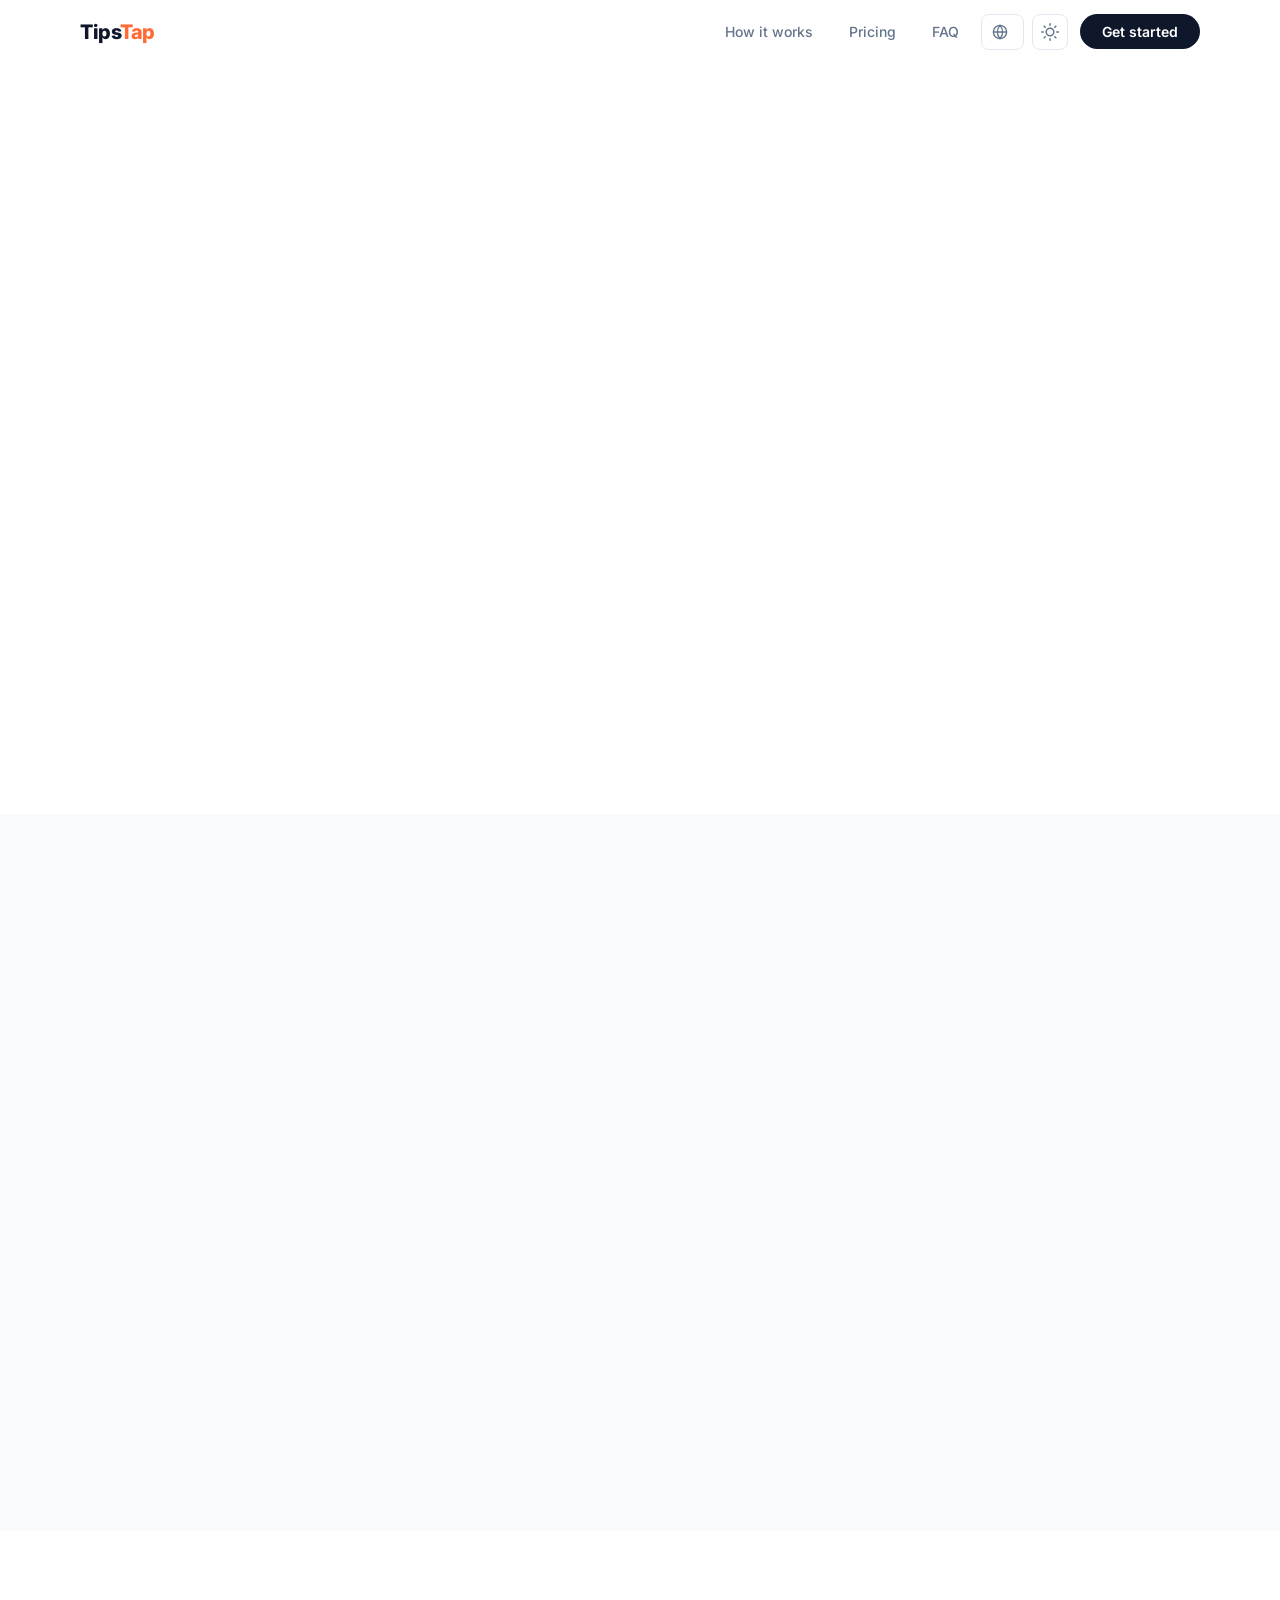
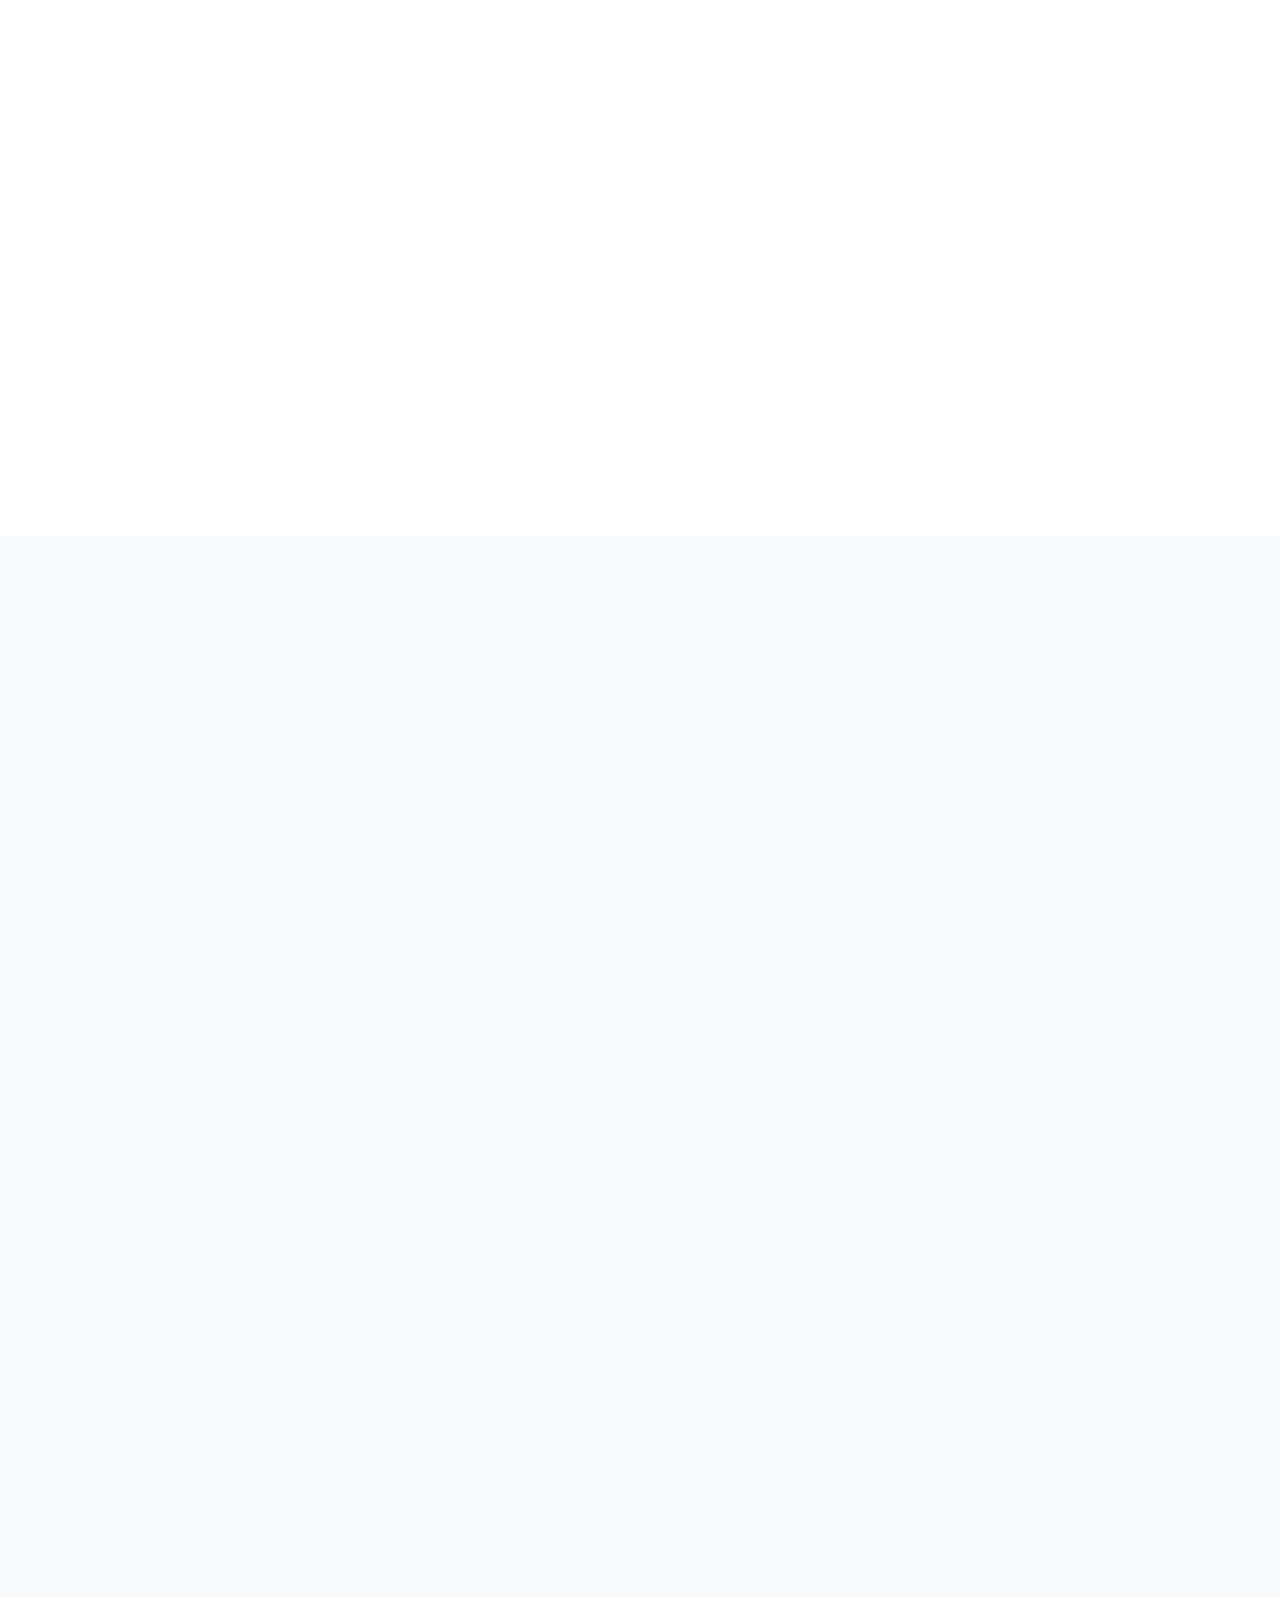
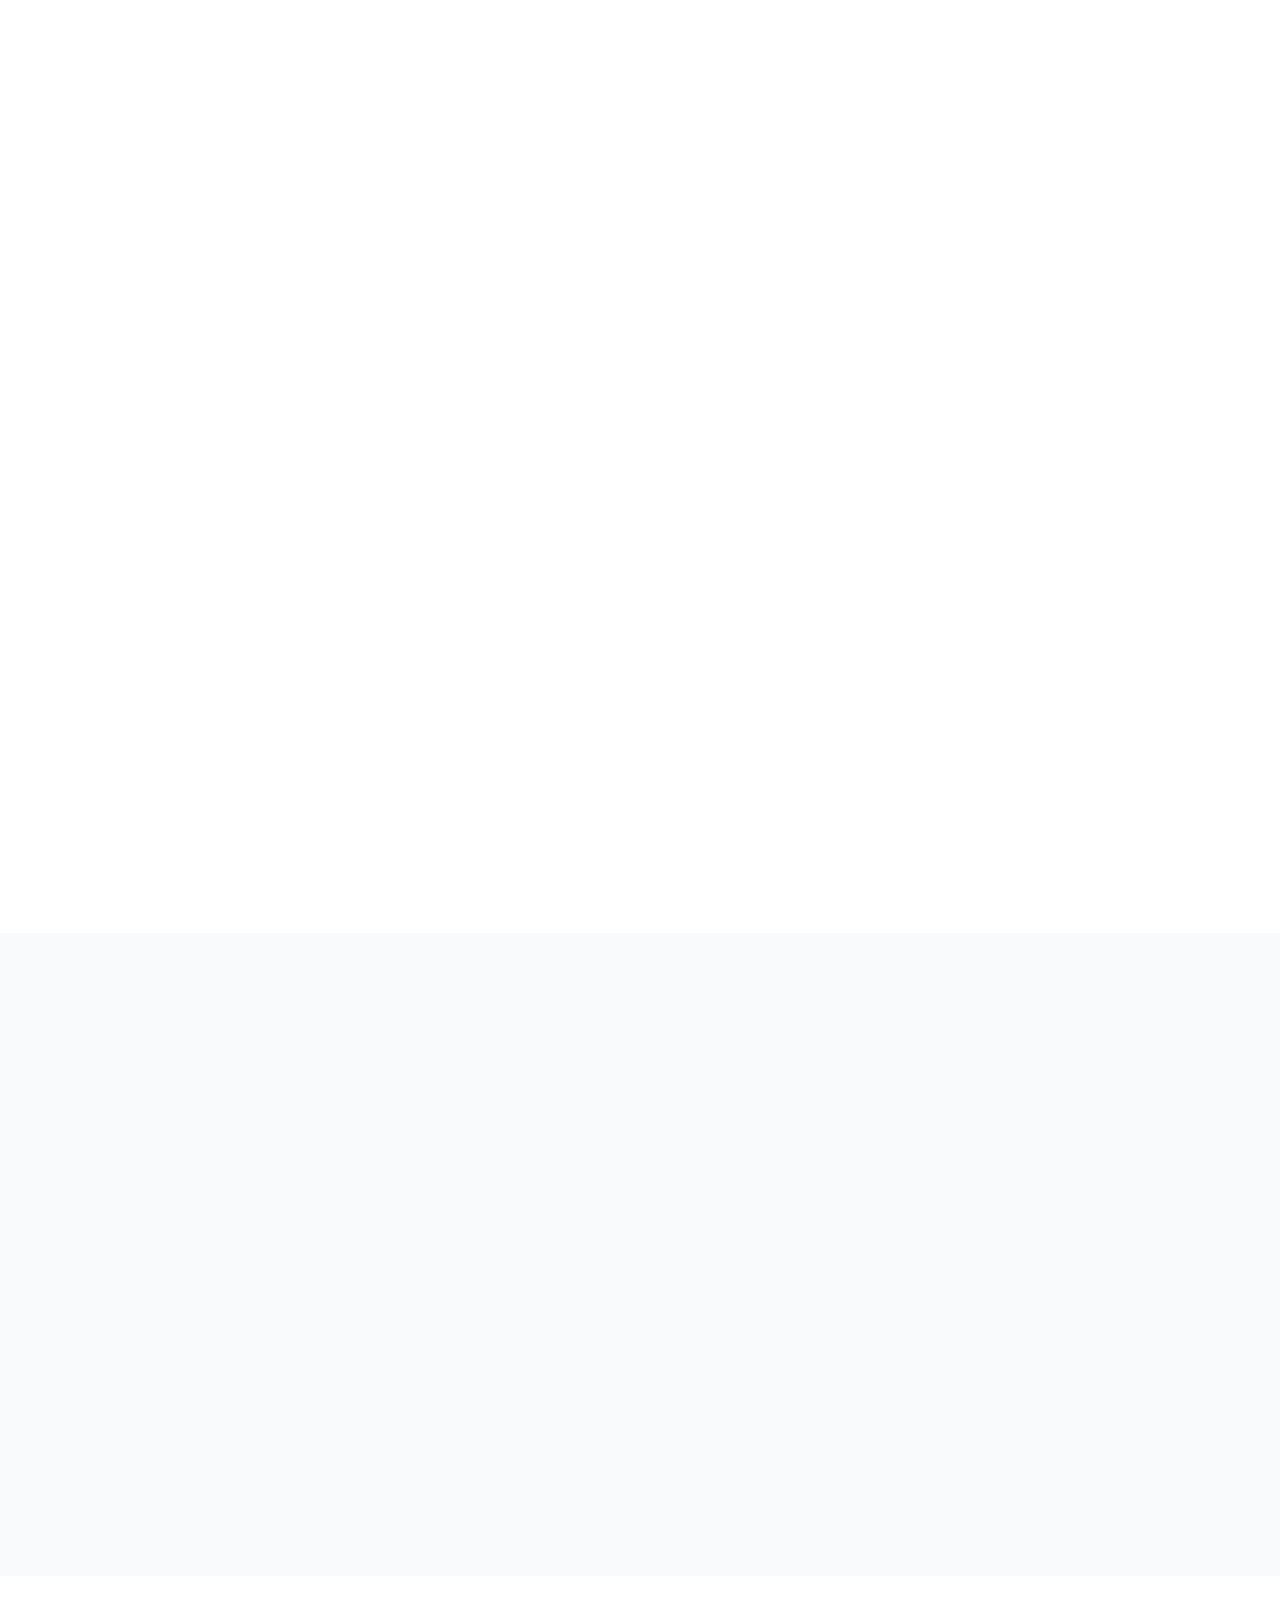
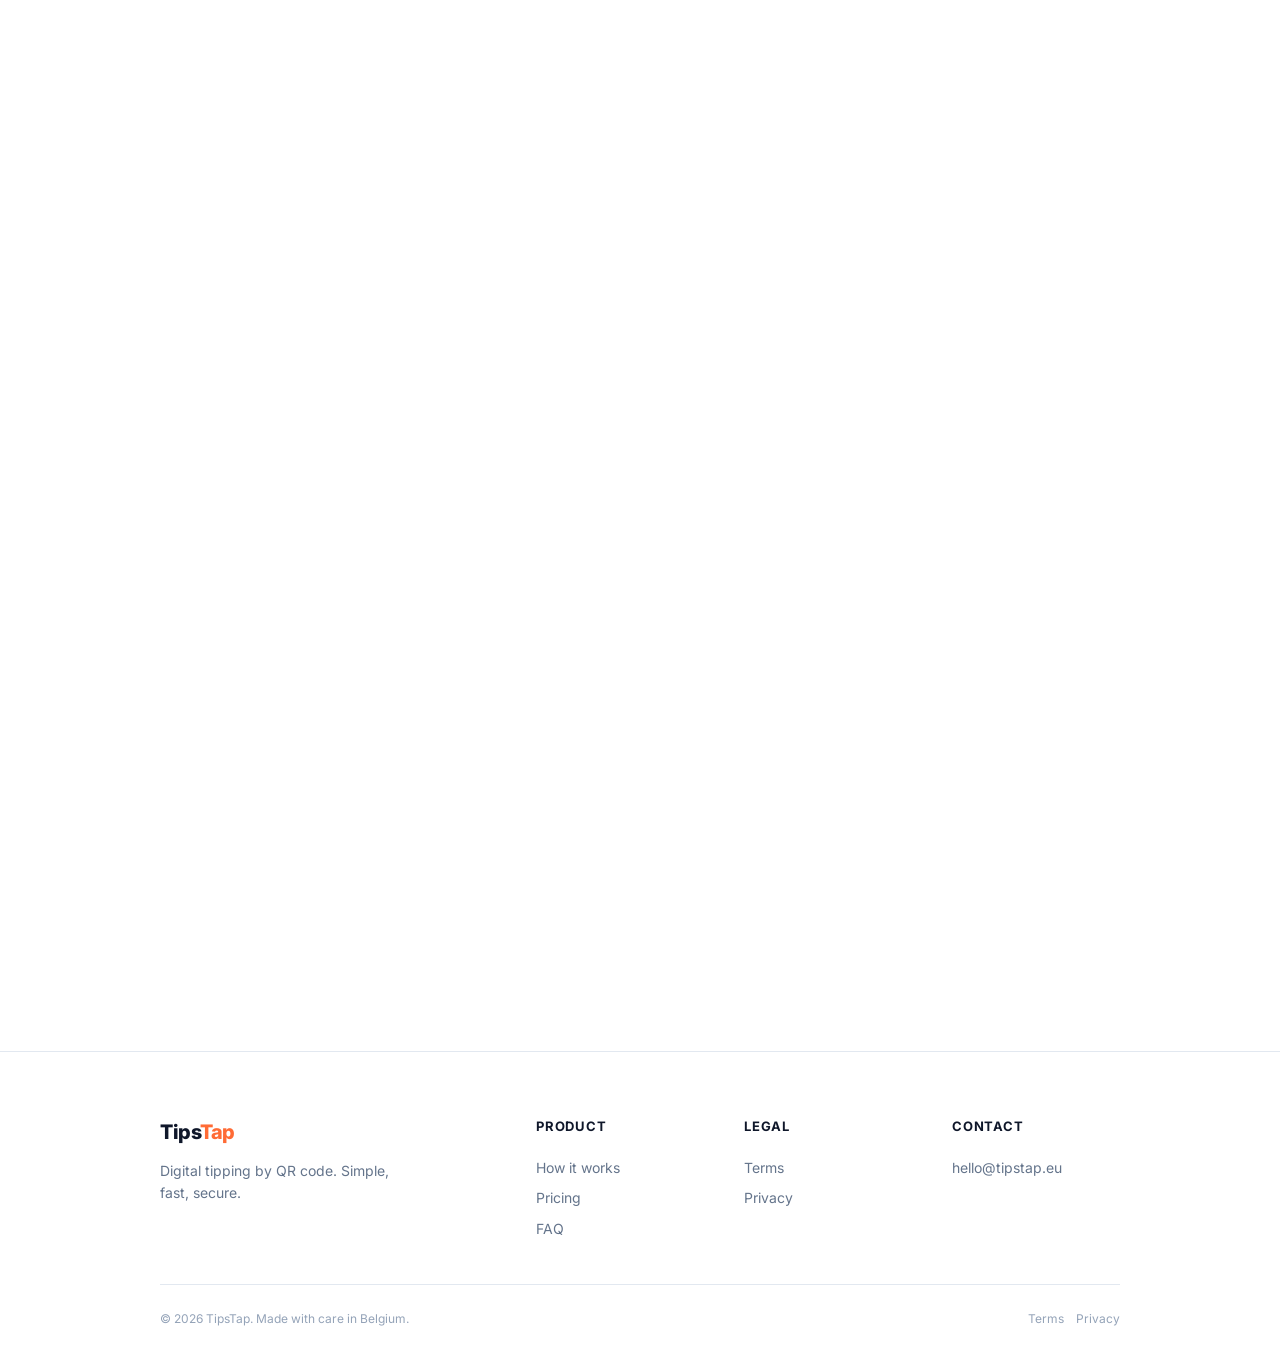
==== commit ce7f451a: "Redesign language toggle: globe icon + consistent styling - All 4 pages now use the same lang-toggle" ====
--- a/index.html
+++ b/index.html
@@ -777,7 +777,10 @@
         <button class="mobile-menu-btn" onclick="toggleMobileMenu()" aria-label="Menu">
           <svg viewBox="0 0 24 24" fill="none" stroke="currentColor" stroke-width="2" stroke-linecap="round"><line x1="3" y1="6" x2="21" y2="6"/><line x1="3" y1="12" x2="21" y2="12"/><line x1="3" y1="18" x2="21" y2="18"/></svg>
         </button>
-        <button class="lang-toggle" onclick="toggleLang()" id="langBtn"></button>
+        <button class="lang-toggle" onclick="toggleLang()" id="langBtn" aria-label="Switch language">
+          <svg viewBox="0 0 24 24" fill="none" stroke="currentColor" stroke-width="2"><circle cx="12" cy="12" r="10"/><path d="M2 12h20M12 2a15.3 15.3 0 014 10 15.3 15.3 0 01-4 10 15.3 15.3 0 01-4-10 15.3 15.3 0 014-10z"/></svg>
+          <span id="langLabel"></span>
+        </button>
         <button class="theme-toggle" onclick="toggleTheme()" aria-label="Toggle theme">
           <svg class="icon-sun" viewBox="0 0 24 24" fill="none" stroke="currentColor" stroke-width="2" stroke-linecap="round"><circle cx="12" cy="12" r="5"/><line x1="12" y1="1" x2="12" y2="3"/><line x1="12" y1="21" x2="12" y2="23"/><line x1="4.22" y1="4.22" x2="5.64" y2="5.64"/><line x1="18.36" y1="18.36" x2="19.78" y2="19.78"/><line x1="1" y1="12" x2="3" y2="12"/><line x1="21" y1="12" x2="23" y2="12"/><line x1="4.22" y1="19.78" x2="5.64" y2="18.36"/><line x1="18.36" y1="5.64" x2="19.78" y2="4.22"/></svg>
           <svg class="icon-moon" viewBox="0 0 24 24" fill="none" stroke="currentColor" stroke-width="2" stroke-linecap="round"><path d="M21 12.79A9 9 0 1111.21 3 7 7 0 0021 12.79z"/></svg>
@@ -1257,7 +1260,7 @@
     const sb = supabase.createClient(SUPABASE_URL, SUPABASE_ANON_KEY);
 
     // Language toggle init
-    document.getElementById('langBtn').textContent = LANG === 'en' ? 'FR' : 'EN';
+    document.getElementById('langLabel').textContent = LANG === 'en' ? 'FR' : 'EN';
     applyI18n();
 
     // Theme toggle
@@ -1351,9 +1354,9 @@
     }
 
     function showToast(msg, type = '') {
-      const t = document.getElementById('toast');
-      t.textContent = msg; t.className = 'toast visible ' + type;
-      setTimeout(() => t.classList.remove('visible'), 3000);
+      const toastEl = document.getElementById('toast');
+      toastEl.textContent = msg; toastEl.className = 'toast visible ' + type;
+      setTimeout(() => toastEl.classList.remove('visible'), 3000);
     }
 
     function toggleFaq(btn) { btn.closest('.faq-item').classList.toggle('open'); }
--- a/design-system.css
+++ b/design-system.css
@@ -166,16 +166,16 @@
   background: var(--color-surface);
   color: var(--color-text-secondary);
   cursor: pointer;
-  display: flex; align-items: center; justify-content: center;
+  display: flex; align-items: center; justify-content: center; gap: 5px;
   transition: all var(--duration);
   flex-shrink: 0;
-  font-size: 13px; font-weight: 700;
   font-family: var(--font);
   padding: 0 10px;
-  letter-spacing: 0.02em;
 }
 .lang-toggle:hover {
   border-color: var(--brand);
   color: var(--brand);
   background: var(--brand-subtle);
 }
+.lang-toggle svg { width: 16px; height: 16px; flex-shrink: 0; }
+.lang-toggle span { font-size: 12px; font-weight: 700; letter-spacing: 0.04em; }
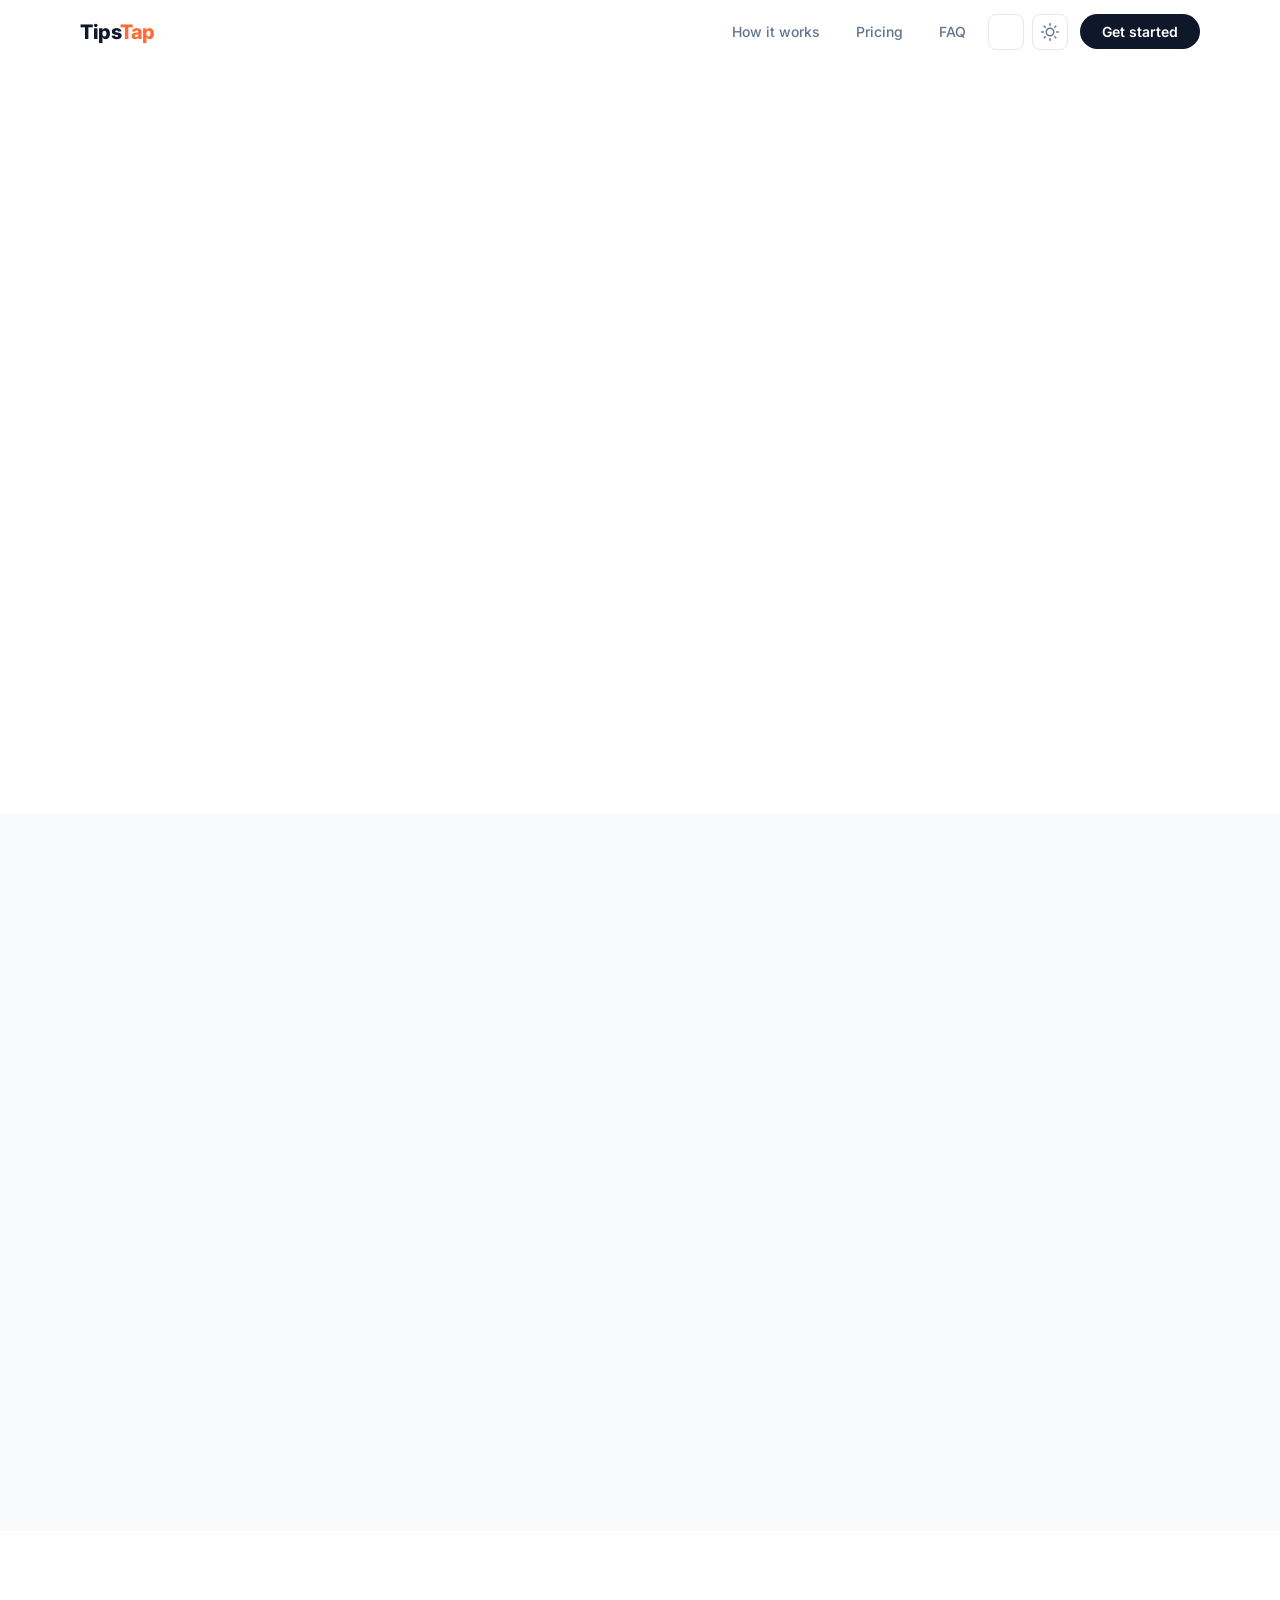
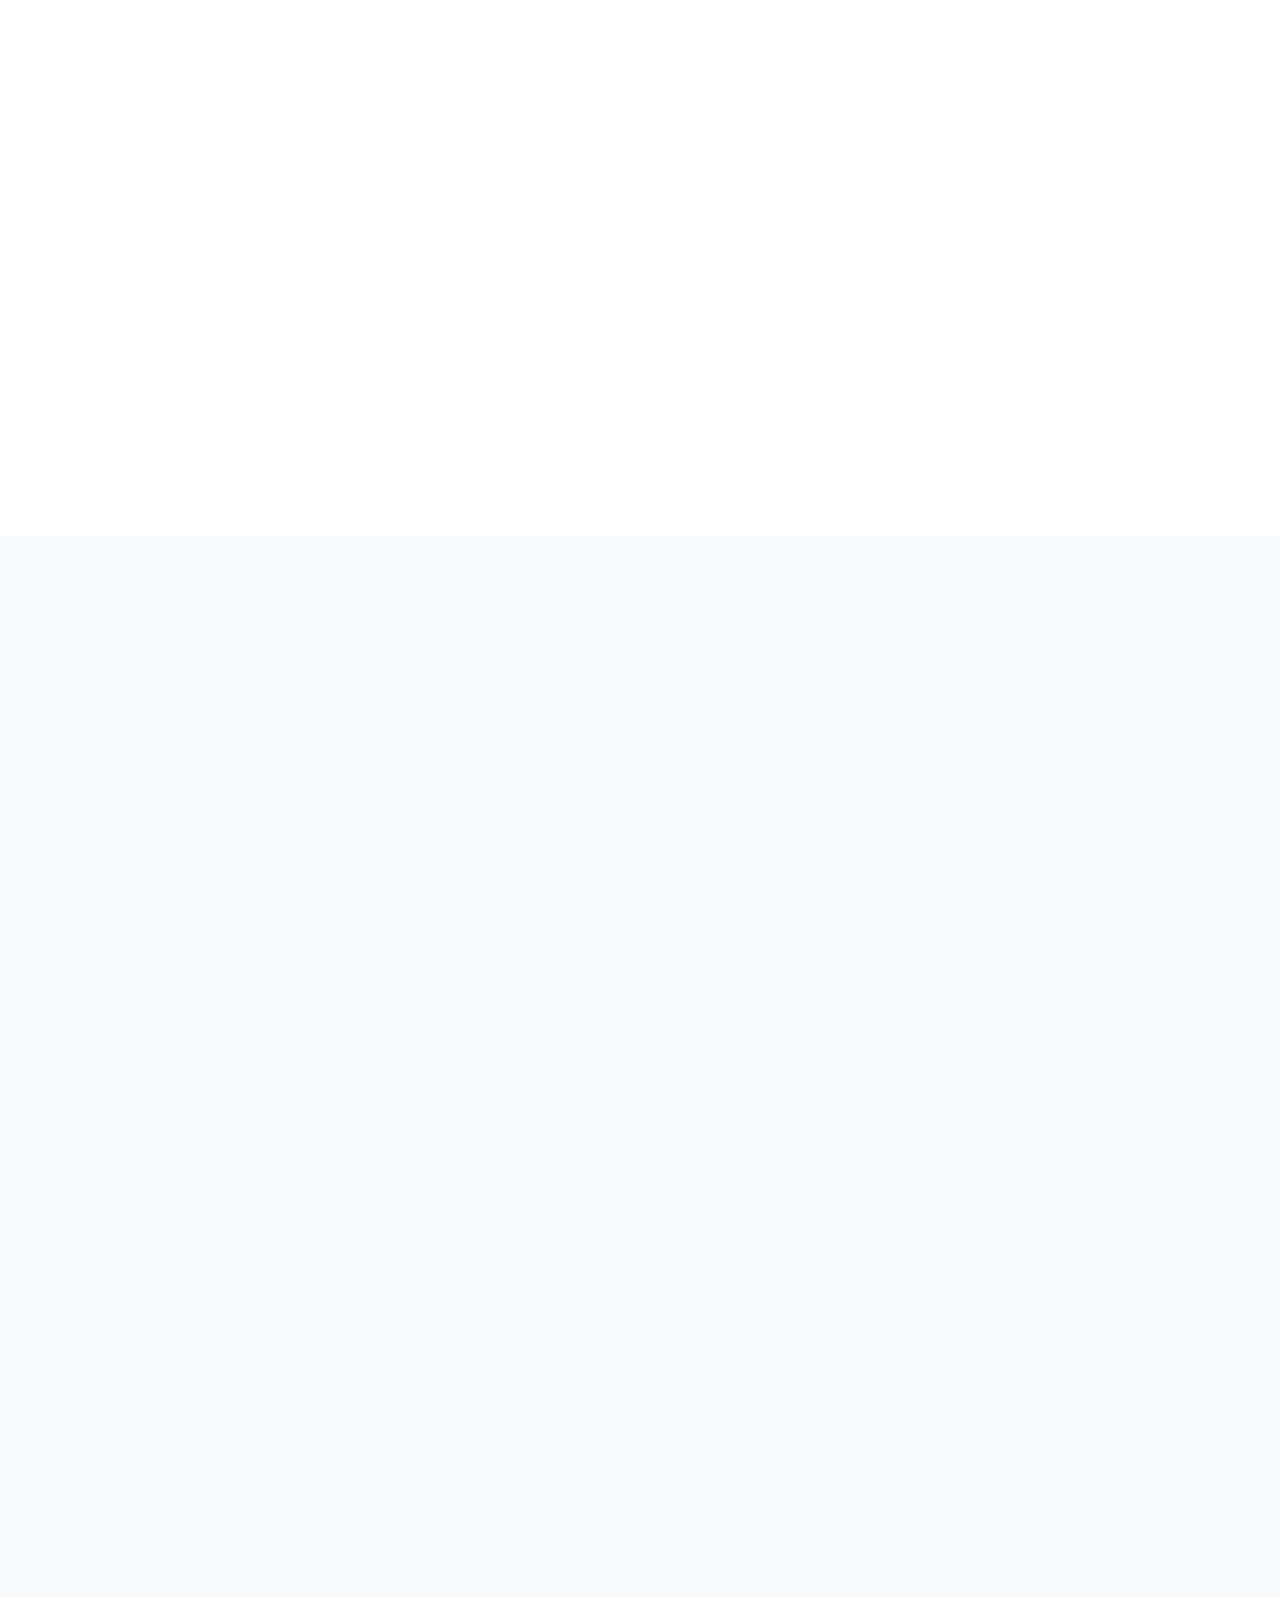
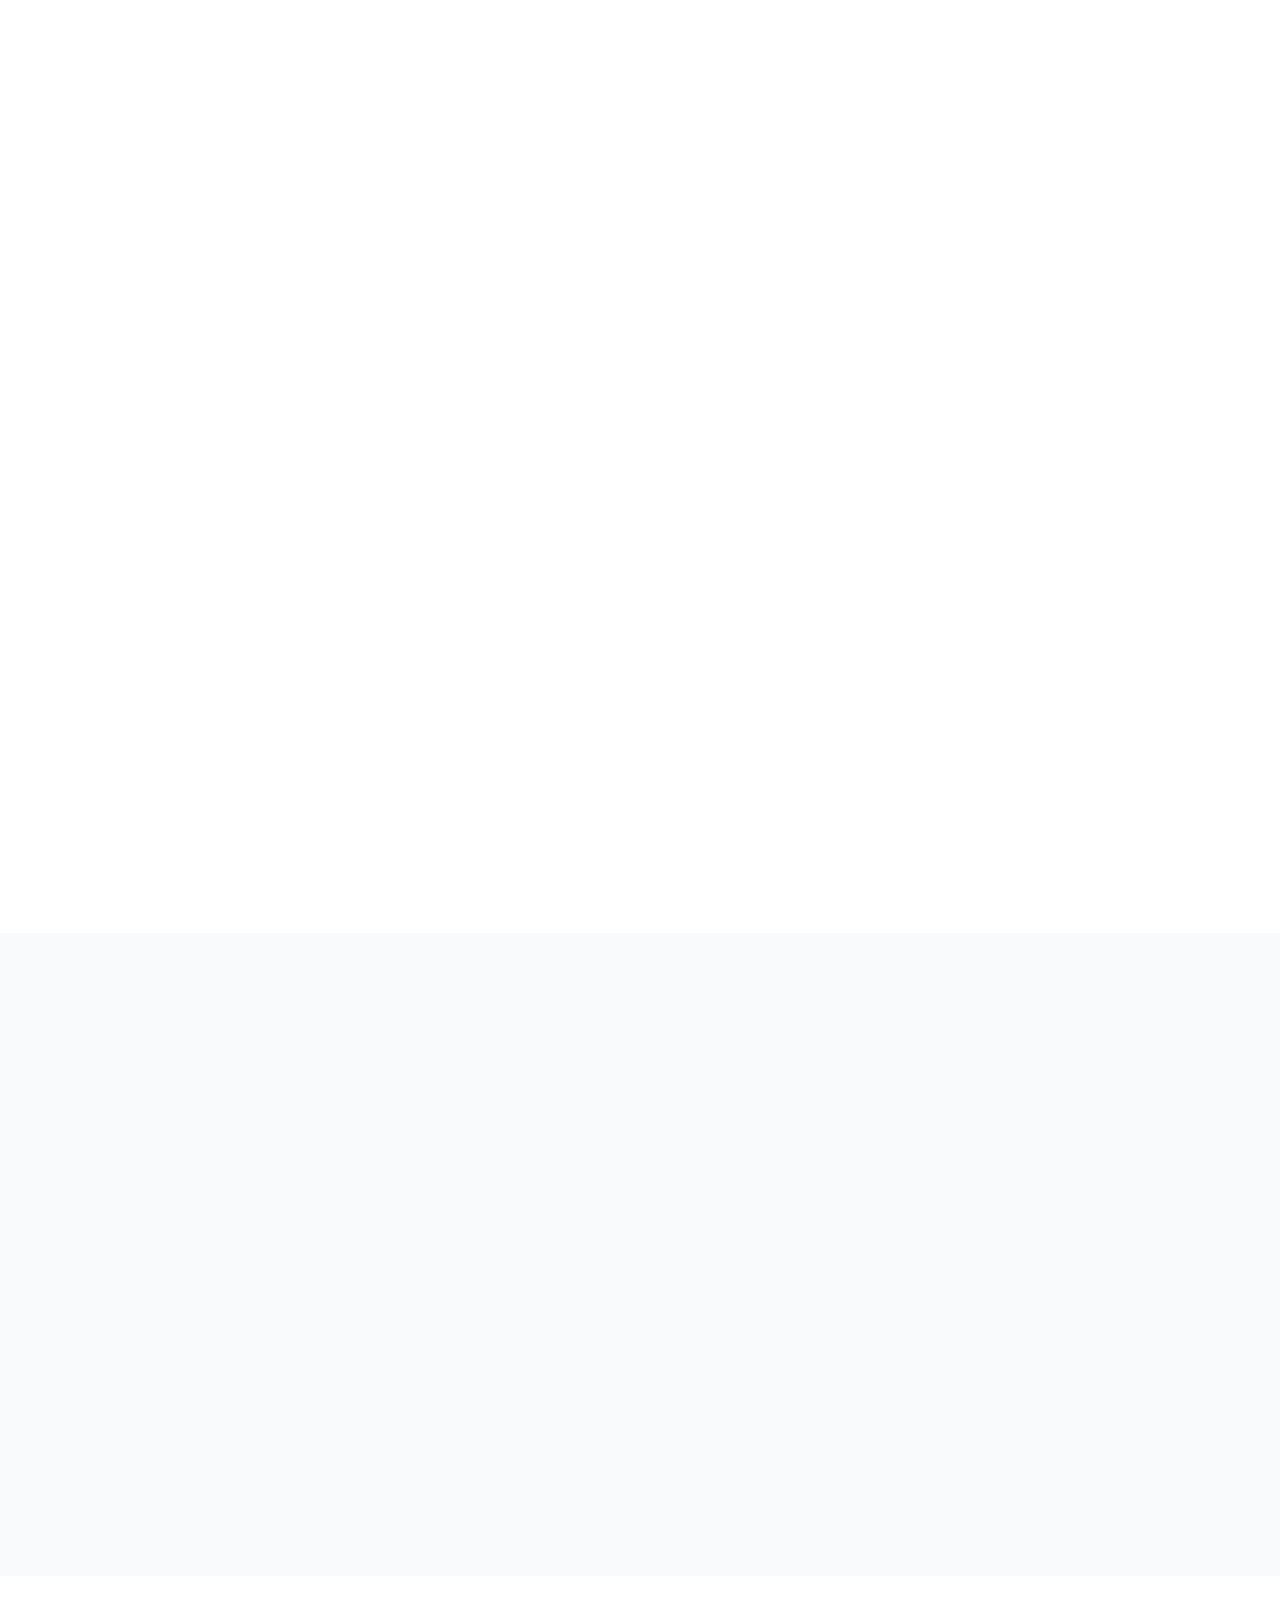
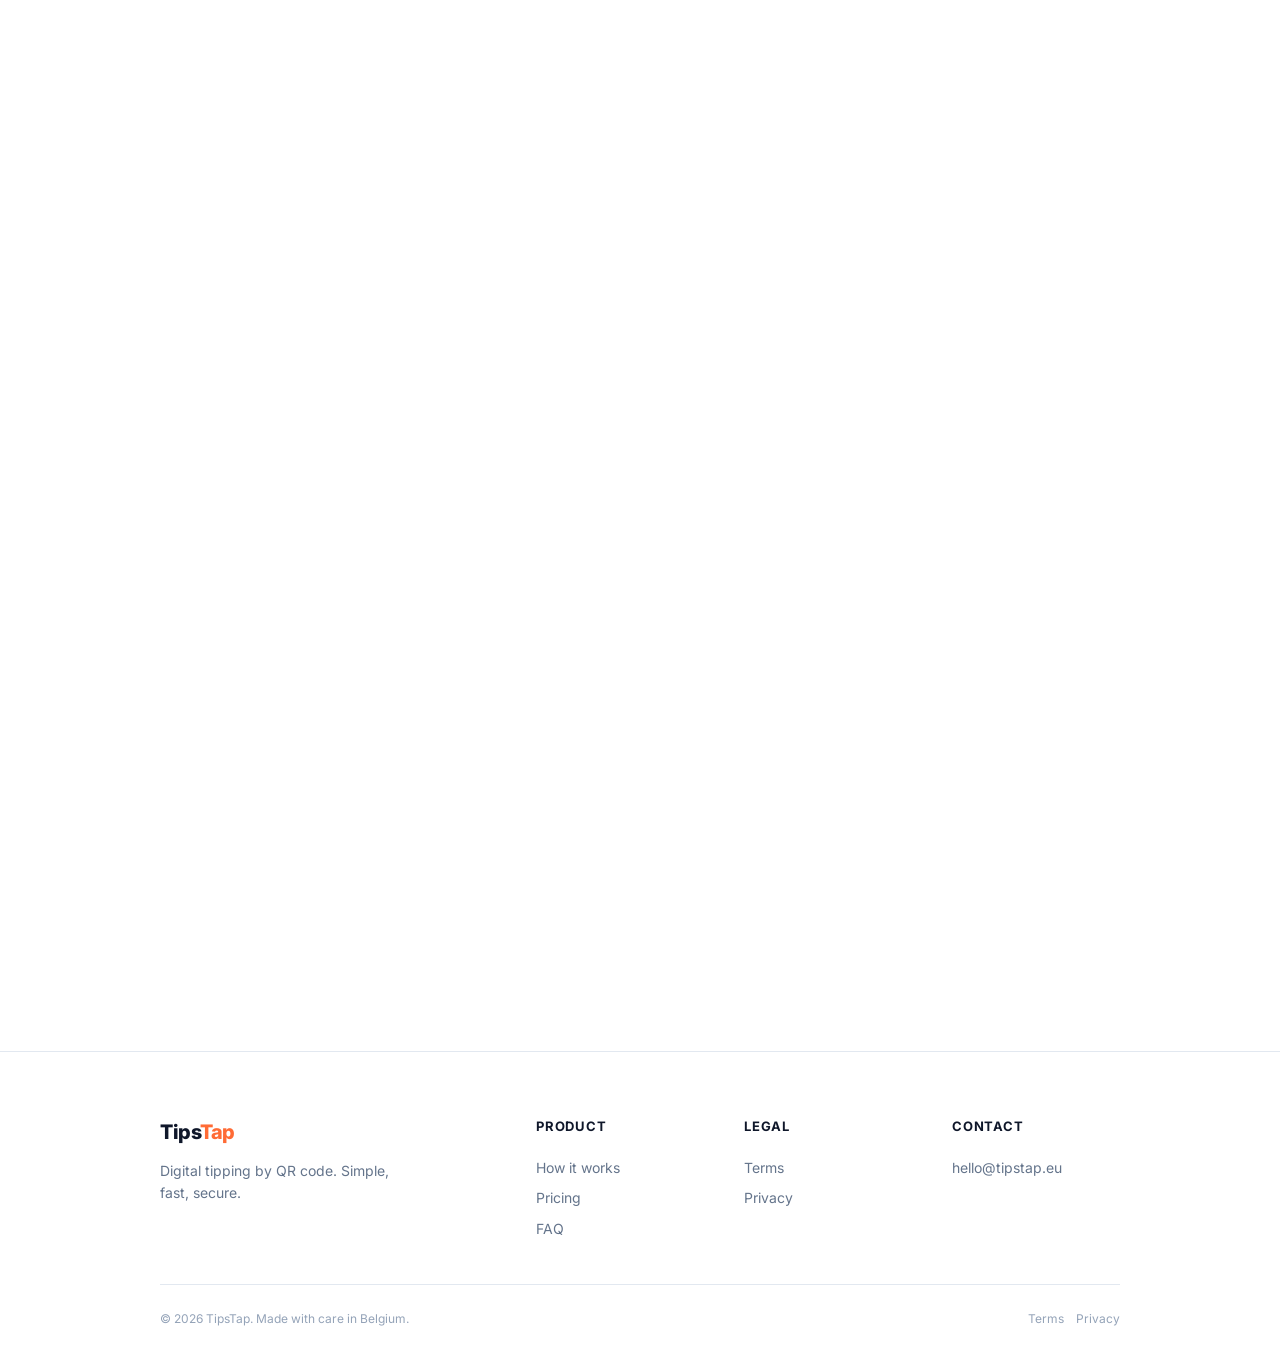
==== commit e3679779: "Redesign lang toggle: clean 36x36 square matching theme toggle - Removed globe SVG, just shows "FR" " ====
--- a/index.html
+++ b/index.html
@@ -778,7 +778,6 @@
           <svg viewBox="0 0 24 24" fill="none" stroke="currentColor" stroke-width="2" stroke-linecap="round"><line x1="3" y1="6" x2="21" y2="6"/><line x1="3" y1="12" x2="21" y2="12"/><line x1="3" y1="18" x2="21" y2="18"/></svg>
         </button>
         <button class="lang-toggle" onclick="toggleLang()" id="langBtn" aria-label="Switch language">
-          <svg viewBox="0 0 24 24" fill="none" stroke="currentColor" stroke-width="2"><circle cx="12" cy="12" r="10"/><path d="M2 12h20M12 2a15.3 15.3 0 014 10 15.3 15.3 0 01-4 10 15.3 15.3 0 01-4-10 15.3 15.3 0 014-10z"/></svg>
           <span id="langLabel"></span>
         </button>
         <button class="theme-toggle" onclick="toggleTheme()" aria-label="Toggle theme">
--- a/design-system.css
+++ b/design-system.css
@@ -160,22 +160,25 @@
 
 /* --- Language Toggle --- */
 .lang-toggle {
-  height: 36px;
+  width: 36px; height: 36px;
   border-radius: var(--radius-xs);
   border: 1px solid var(--color-border);
   background: var(--color-surface);
   color: var(--color-text-secondary);
   cursor: pointer;
-  display: flex; align-items: center; justify-content: center; gap: 5px;
+  display: flex; align-items: center; justify-content: center;
   transition: all var(--duration);
   flex-shrink: 0;
   font-family: var(--font);
-  padding: 0 10px;
+  padding: 0;
 }
 .lang-toggle:hover {
   border-color: var(--brand);
   color: var(--brand);
   background: var(--brand-subtle);
 }
-.lang-toggle svg { width: 16px; height: 16px; flex-shrink: 0; }
-.lang-toggle span { font-size: 12px; font-weight: 700; letter-spacing: 0.04em; }
+.lang-toggle span {
+  font-size: 11px; font-weight: 800;
+  letter-spacing: 0.03em;
+  line-height: 1;
+}
